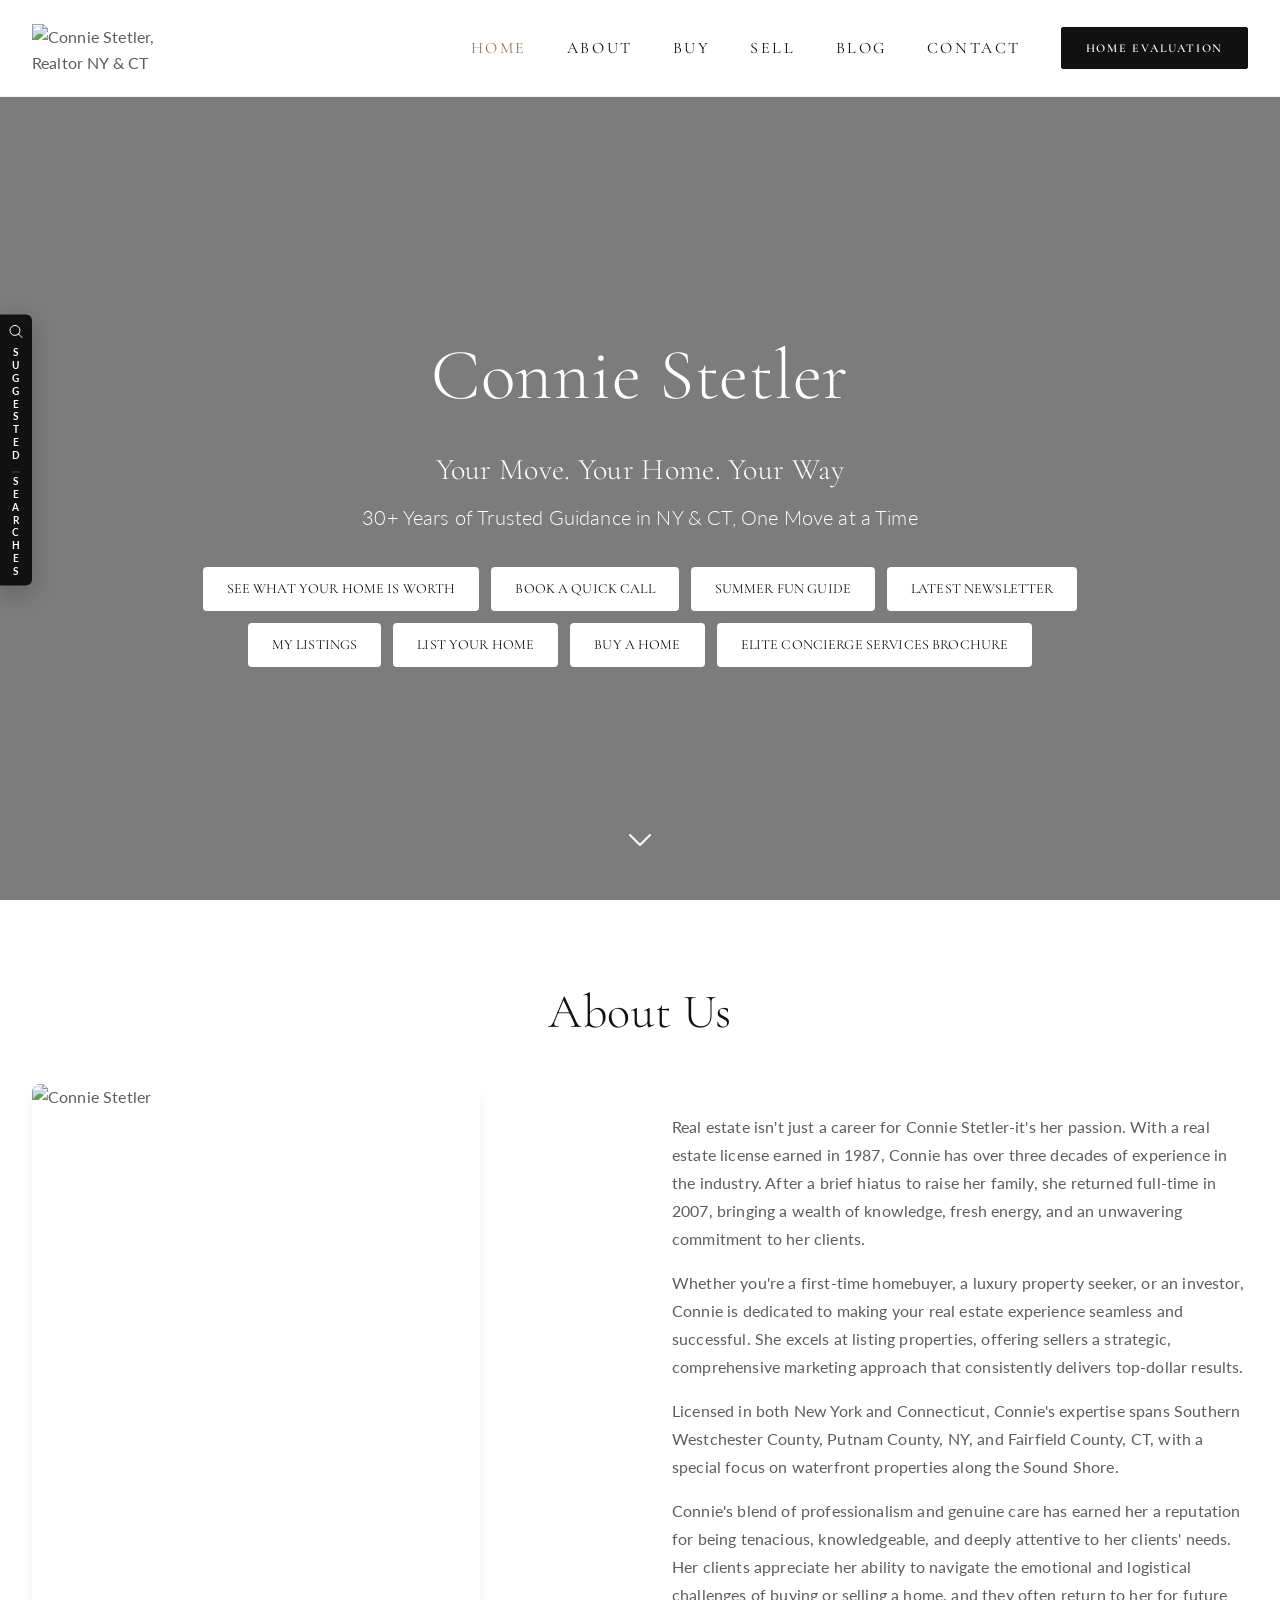
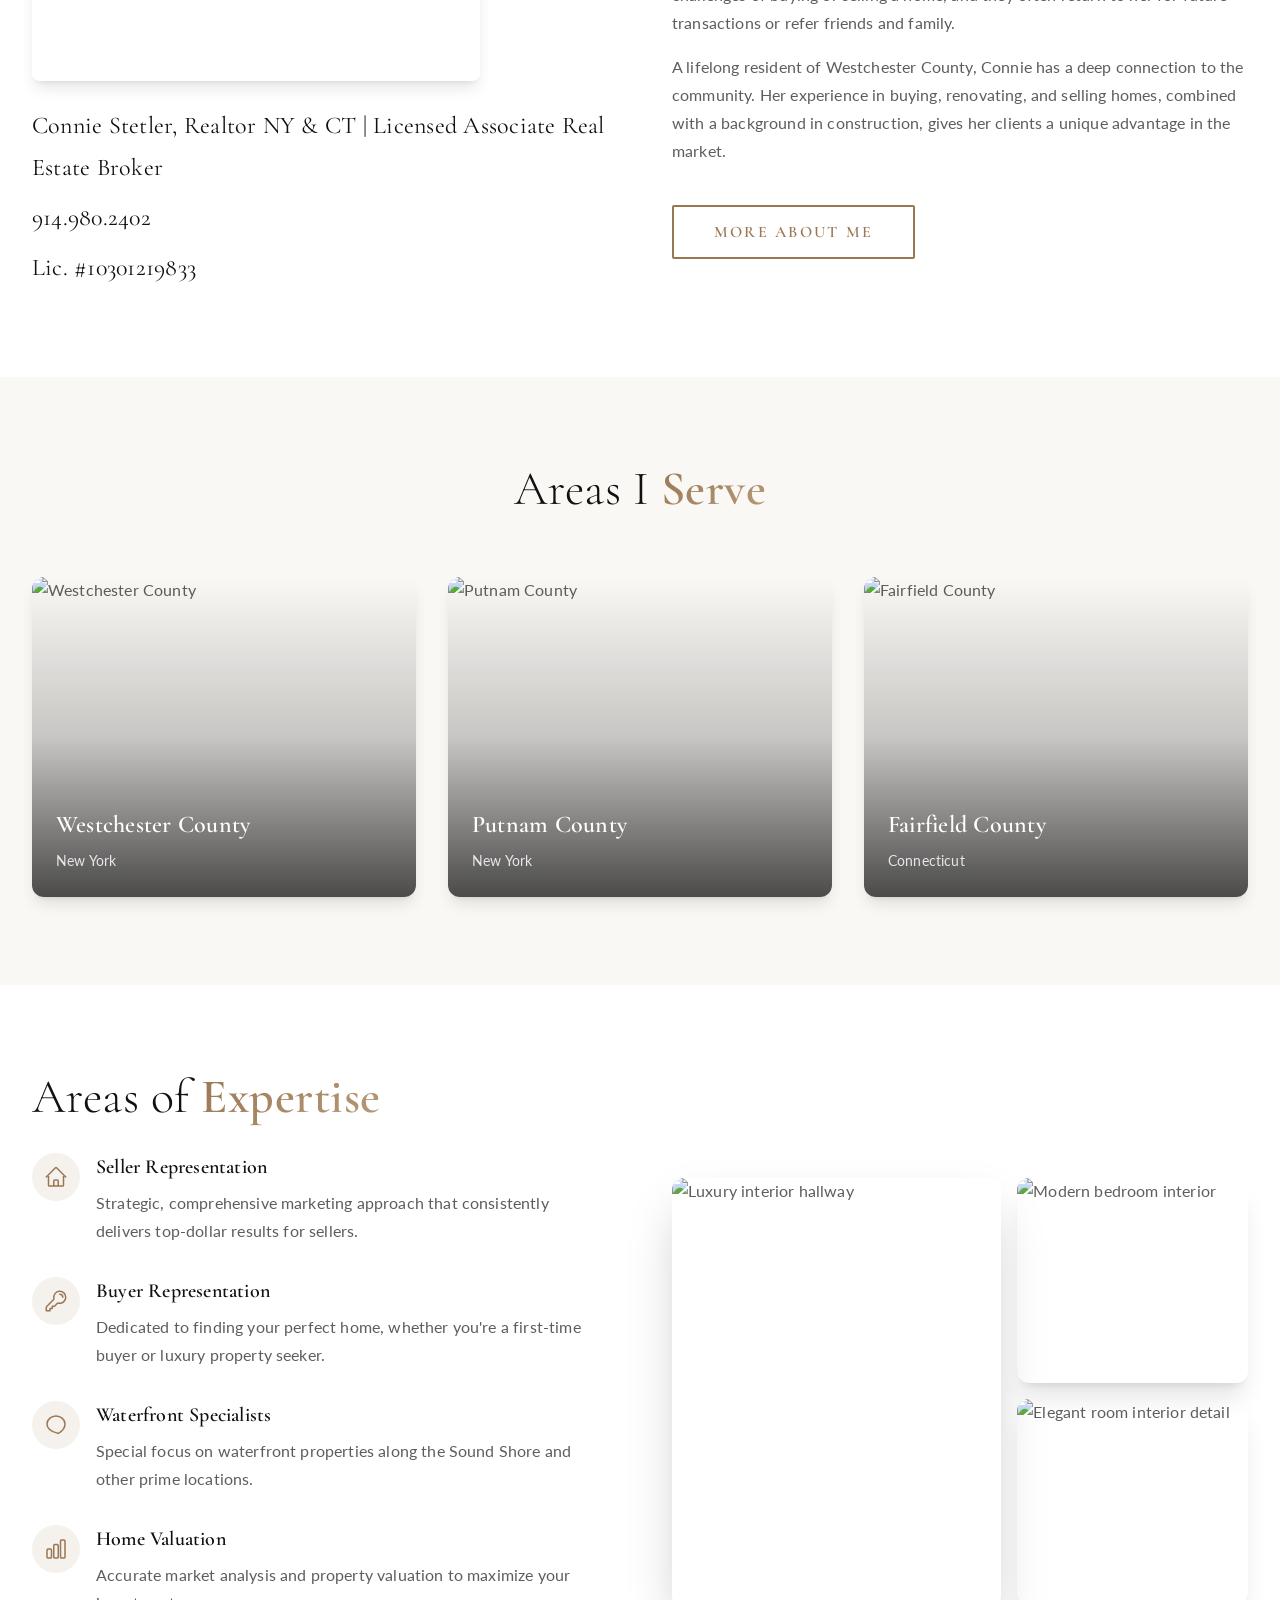
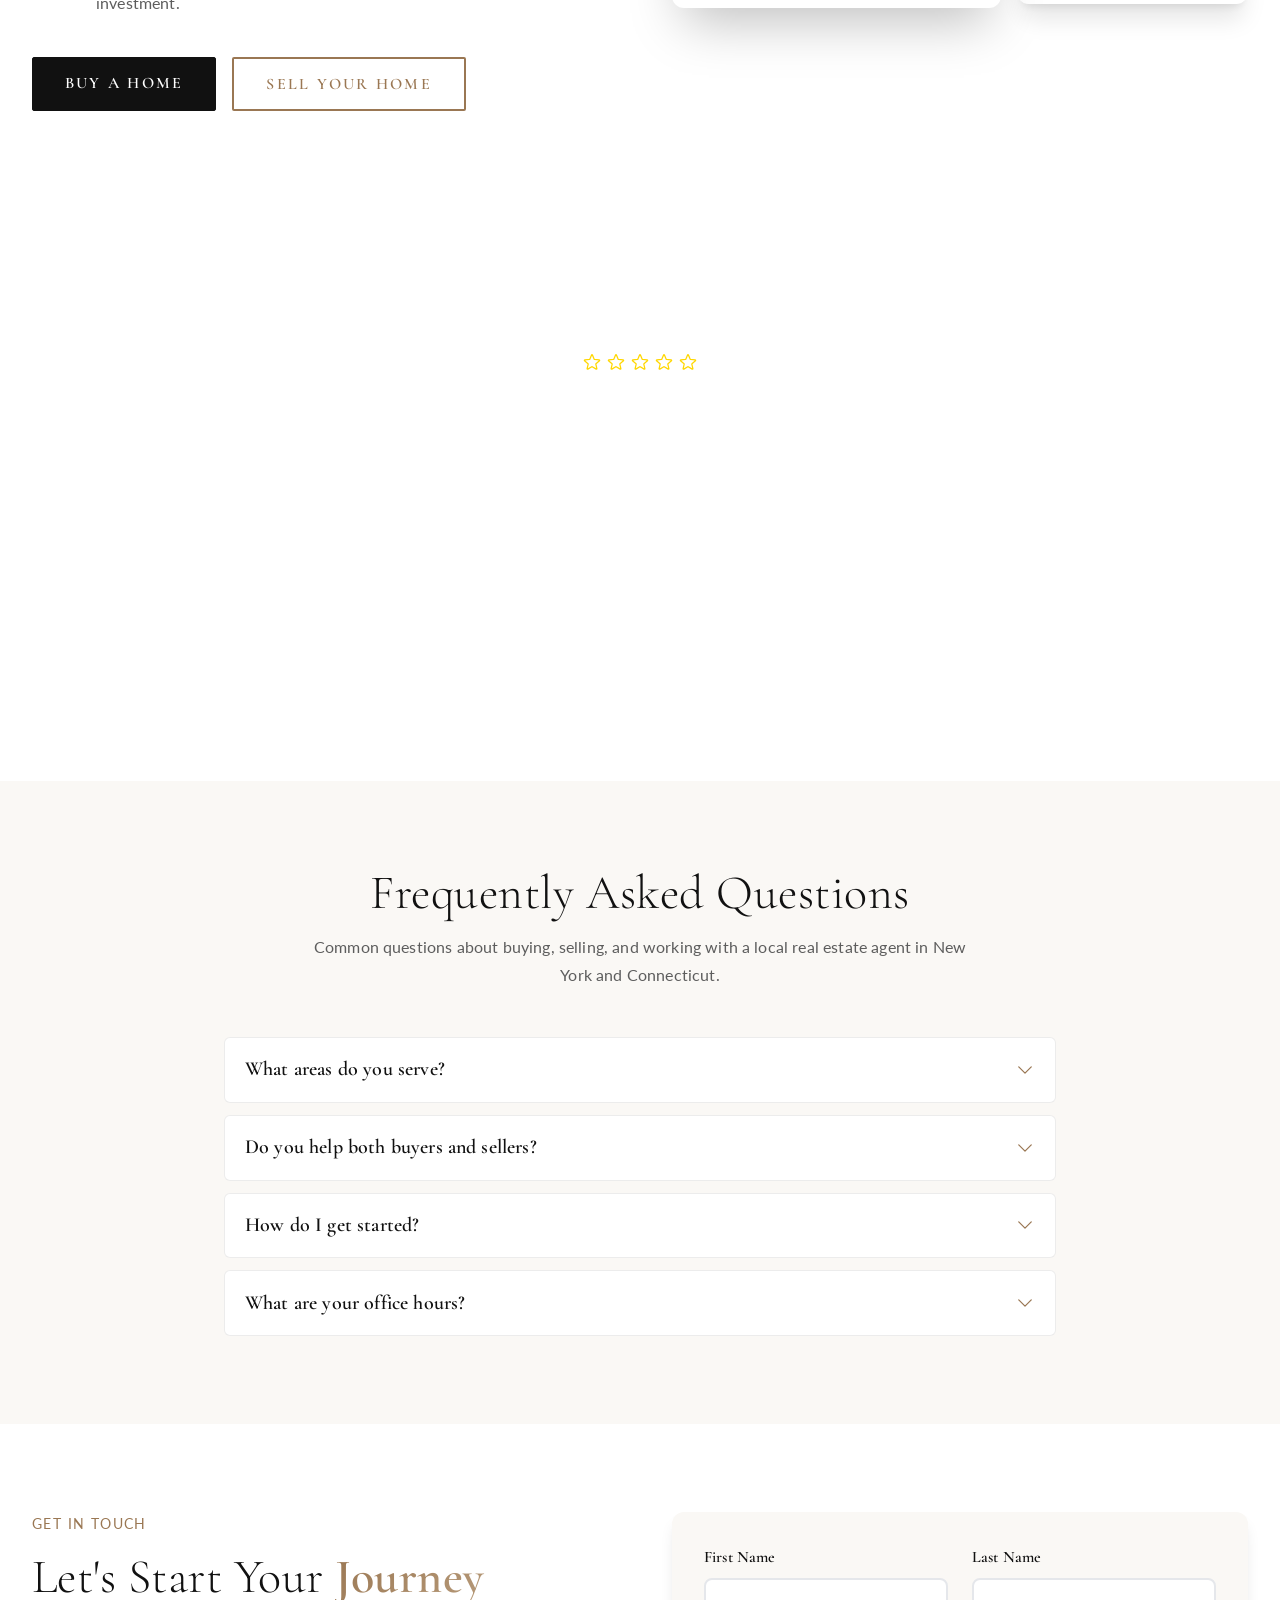
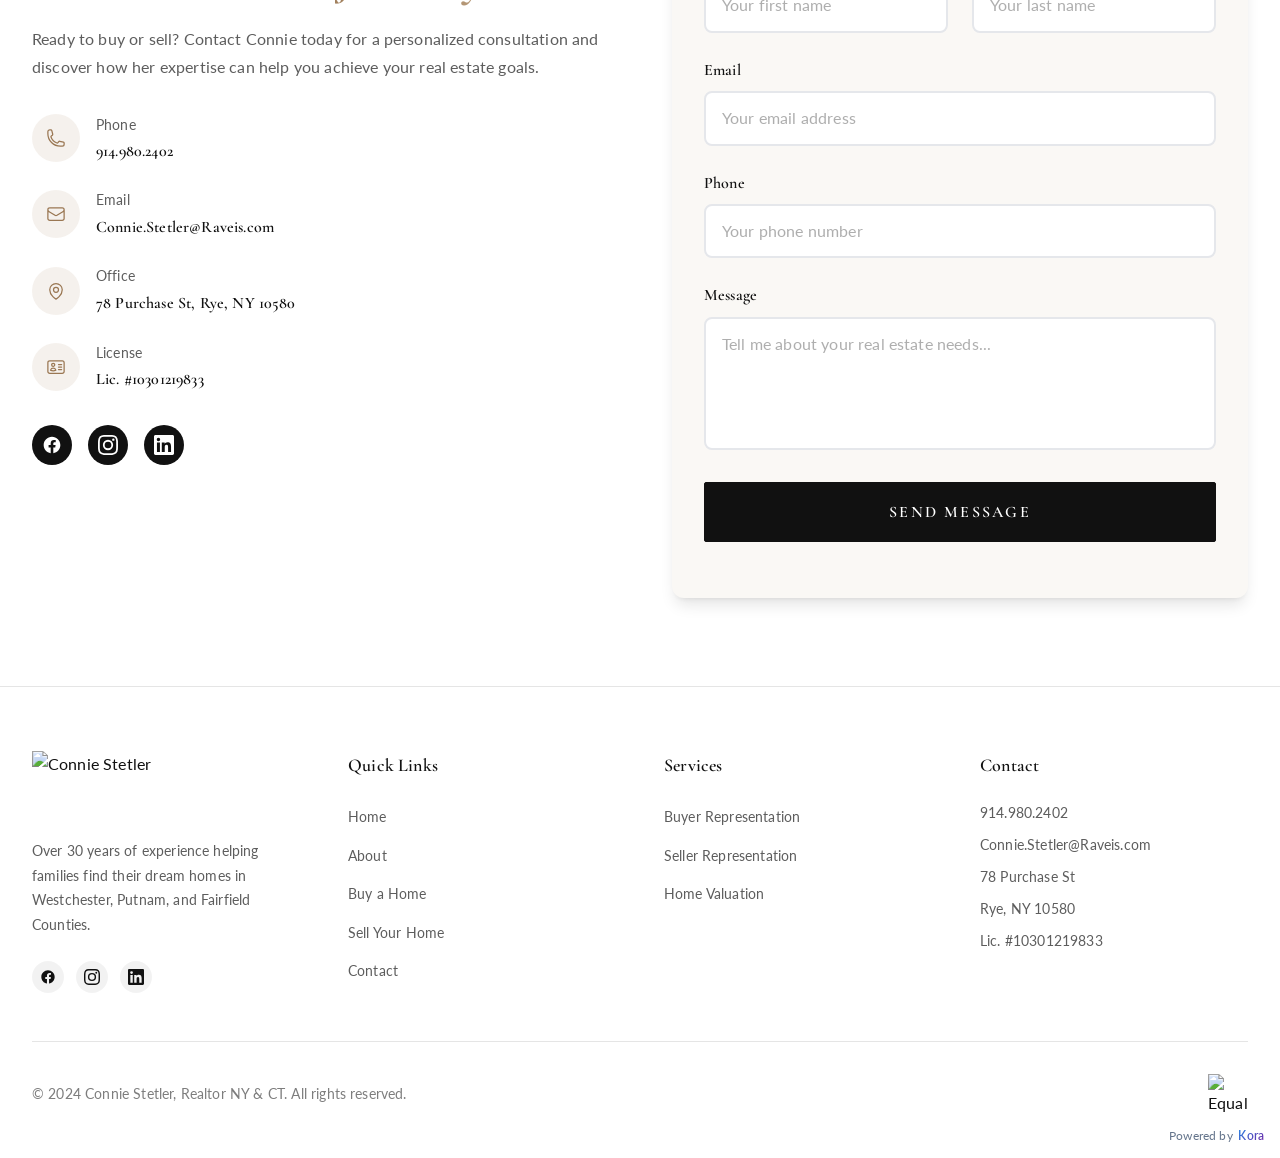
==== index.html @ 6a2e63d1 "Deploy staging from Kora" ====
<!DOCTYPE html>

<html lang="en">
<head>
  <link rel="icon" href="https://quseprdus1.blob.core.windows.net/kora-business-images/user-media/e24f2505-6638-440f-b23e-cd11e77d4948/de8c94d8-887e-4625-825f-ec262dbc28df/1775656767_w84dqn.jpeg">
<!-- KORA_TRACKING_GTM_HEAD_START -->
<!-- Google Tag Manager -->
<script>(function(w,d,s,l,i){w[l]=w[l]||[];w[l].push({'gtm.start':
new Date().getTime(),event:'gtm.js'});var f=d.getElementsByTagName(s)[0],
j=d.createElement(s),dl=l!='dataLayer'?'&l='+l:'';j.async=true;j.src=
'https://www.googletagmanager.com/gtm.js?id='+i+dl;f.parentNode.insertBefore(j,f);
})(window,document,'script','dataLayer','GTM-W7QPT9MT');</script>
<!-- End Google Tag Manager -->
<!-- KORA_TRACKING_GTM_HEAD_END -->
<link href="https://quseprdus1.blob.core.windows.net/kora-business-images/user-media/e24f2505-6638-440f-b23e-cd11e77d4948/de8c94d8-887e-4625-825f-ec262dbc28df/1775656767_w84dqn.jpeg" rel="icon"/>

<link href="https://quseprdus1.blob.core.windows.net/kora-business-images/user-media/e24f2505-6638-440f-b23e-cd11e77d4948/de8c94d8-887e-4625-825f-ec262dbc28df/1775656767_w84dqn.jpeg" rel="icon">
<link href="https://quseprdus1.blob.core.windows.net/kora-business-images/user-media/e24f2505-6638-440f-b23e-cd11e77d4948/de8c94d8-887e-4625-825f-ec262dbc28df/1775656767_w84dqn.jpeg" rel="icon"/>
<meta charset="utf-8"/>
<meta content="width=device-width, initial-scale=1.0" name="viewport"/>
<title>Connie Stetler, Realtor NY &amp; CT | Rye, Westchester &amp; Fairfield</title>
<meta content="Connie Stetler, Realtor NY &amp; CT — real estate consultant in Rye, New York. William Raveis office at 78 Purchase St, Rye, NY 10580. Serving Westchester, Putnam, and Fairfield Counties." name="description"/>
<meta content="Connie Stetler, Realtor NY &amp; CT | Rye, Westchester &amp; Fairfield" property="og:title"/>
<meta content="Connie Stetler, Realtor NY &amp; CT — real estate consultant in Rye, New York. William Raveis office at 78 Purchase St, Rye, NY 10580. Serving Westchester, Putnam, and Fairfield Counties." property="og:description"/>
<meta content="website" property="og:type"/>
<meta content="https://quseprdus1.blob.core.windows.net/kora-business-images/user-media/e24f2505-6638-440f-b23e-cd11e77d4948/de8c94d8-887e-4625-825f-ec262dbc28df/1775656767_w84dqn.jpeg" property="og:image"/>
<meta content="summary_large_image" name="twitter:card"/>
<meta content="Connie Stetler, Realtor NY &amp; CT | Rye, Westchester &amp; Fairfield" name="twitter:title"/>
<meta content="Connie Stetler, Realtor NY &amp; CT — real estate consultant in Rye, New York. William Raveis office at 78 Purchase St, Rye, NY 10580. Serving Westchester, Putnam, and Fairfield Counties." name="twitter:description"/>
<meta content="https://quseprdus1.blob.core.windows.net/kora-business-images/user-media/e24f2505-6638-440f-b23e-cd11e77d4948/de8c94d8-887e-4625-825f-ec262dbc28df/1775656767_w84dqn.jpeg" name="twitter:image"/>
<link href="https://quseprdus1.blob.core.windows.net/kora-business-images/user-media/e24f2505-6638-440f-b23e-cd11e77d4948/de8c94d8-887e-4625-825f-ec262dbc28df/1775656767_w84dqn.jpeg" rel="icon">
<link href="https://quseprdus1.blob.core.windows.net/kora-business-images/user-media/e24f2505-6638-440f-b23e-cd11e77d4948/de8c94d8-887e-4625-825f-ec262dbc28df/1775656767_w84dqn.jpeg" rel="shortcut icon"/>
<link href="https://quseprdus1.blob.core.windows.net/kora-business-images/user-media/e24f2505-6638-440f-b23e-cd11e77d4948/de8c94d8-887e-4625-825f-ec262dbc28df/1775656767_w84dqn.jpeg" rel="apple-touch-icon">
<link as="image" fetchpriority="high" href="https://quseprdus1.blob.core.windows.net/kora-business-images/user-media/e24f2505-6638-440f-b23e-cd11e77d4948/de8c94d8-887e-4625-825f-ec262dbc28df/1775656670_jr8yks.jpeg" rel="preload"/>
<script type="application/ld+json">{
  "@context": "https://schema.org",
  "@type": [
    "LocalBusiness",
    "RealEstateAgent"
  ],
  "name": "Connie Stetler, Realtor NY & CT",
  "description": "Connie Stetler, Realtor NY & CT is a licensed associate real estate broker with William Raveis at 78 Purchase St, Rye, NY 10580. Over three decades serving Westchester, Putnam, and Fairfield Counties with expertise in waterfront and luxury homes.",
  "address": {
    "@type": "PostalAddress",
    "streetAddress": "78 Purchase St",
    "addressLocality": "Rye",
    "addressRegion": "NY",
    "postalCode": "10580",
    "addressCountry": "US"
  },
  "telephone": "+19149802402",
  "email": "Connie.Stetler@Raveis.com",
  "openingHours": [
    "Mo-Fr 07:30-21:00",
    "Sa 07:30-19:00",
    "Su 09:00-18:00"
  ],
  "image": "https://quseprdus1.blob.core.windows.net/kora-business-images/user-media/e24f2505-6638-440f-b23e-cd11e77d4948/de8c94d8-887e-4625-825f-ec262dbc28df/1775656767_w84dqn.jpeg",
  "aggregateRating": {
    "@type": "AggregateRating",
    "ratingValue": "5",
    "reviewCount": "3"
  },
  "review": [
    {
      "@type": "Review",
      "reviewRating": {
        "@type": "Rating",
        "ratingValue": "5"
      },
      "author": {
        "@type": "Person",
        "name": "Arlene Gonzalez-Pagan"
      },
      "reviewBody": "Connie is truly one of a kind! We couldn’t have asked for a better realtor to guide us through the sale of our condo. Thanks to her expertise and strategic approach, we had an offer during our very first open house!"
    },
    {
      "@type": "Review",
      "reviewRating": {
        "@type": "Rating",
        "ratingValue": "5"
      },
      "author": {
        "@type": "Person",
        "name": "Shelly A"
      },
      "reviewBody": "Connie is truly exceptional. Over the years, she has expertly guided me through multiple real estate transactions, both buying and selling. Her extensive knowledge, unwavering professionalism, and remarkable patience set her apart."
    },
    {
      "@type": "Review",
      "reviewRating": {
        "@type": "Rating",
        "ratingValue": "5"
      },
      "author": {
        "@type": "Person",
        "name": "Yoo Jin So"
      },
      "reviewBody": "She recently helped us purchase our first home. She is quick to respond, proactive, and has a strong sense of responsibility. Connie made buying a home in a foreign country stress-free."
    }
  ]
}</script>
<link href="https://fonts.googleapis.com" rel="preconnect"/>
<link crossorigin="" href="https://fonts.gstatic.com" rel="preconnect"/>
<link as="style" href="https://fonts.googleapis.com/css2?family=Cormorant+Garamond:wght@400;500;600;700&amp;family=Lato:wght@300;400;700&amp;display=swap" onload="this.onload=null;this.rel='stylesheet'" rel="preload"/>
<noscript><link href="https://fonts.googleapis.com/css2?family=Cormorant+Garamond:wght@400;500;600;700&amp;family=Lato:wght@300;400;700&amp;display=swap" rel="stylesheet"/></noscript>
<link href="assets/styles.css" rel="stylesheet"/>
<link href="style.css" rel="stylesheet"/>
<link href="https://conniestetlerhomes.com" rel="canonical"/><meta content="https://conniestetlerhomes.com" property="og:url"/><!-- KORA_GOOGLE_FONTS_START -->
<link rel="preconnect" href="https://fonts.googleapis.com">
<link rel="preconnect" href="https://fonts.gstatic.com" crossorigin>
<link rel="stylesheet" href="https://fonts.googleapis.com/css2?family=Cormorant+Garamond:wght@400;600;700&family=Lato:wght@400;600;700&display=swap">
<!-- KORA_GOOGLE_FONTS_END -->
</link></link></link></head>
<body class="bg-white text-[#111111]" data-page="home">
<script>
        window.KORA_SITE_CONFIG = {
            apiBaseUrl: "https://kora-agent.grubtok.com",
            businessId: "e24f2505-6638-440f-b23e-cd11e77d4948",
            recaptchaSiteKey: "6LcsdJYsAAAAAAur-h7cYlZuGJTmijNHmOi5kFH7"
        };
    </script>
<header id="site-header"></header>
<main>
<!-- Hero Section -->
<section class="hero-bg min-h-screen flex items-center relative overflow-hidden pt-16 lg:pt-24">
<img alt="Luxury waterfront home in Westchester County" class="hero-bg-img absolute inset-0 w-full h-full object-cover" decoding="async" fetchpriority="high" height="1080" loading="eager" src="https://quseprdus1.blob.core.windows.net/kora-business-images/user-media/e24f2505-6638-440f-b23e-cd11e77d4948/de8c94d8-887e-4625-825f-ec262dbc28df/1775656670_jr8yks.jpeg" width="1920"/>
<div class="absolute inset-0 bg-[#111111]/55 z-1"></div>
<div class="max-w-6xl mx-auto px-4 sm:px-6 lg:px-8 relative z-2 w-full">
<div class="flex items-center justify-center min-h-[82vh]">
<div class="text-white space-y-8 text-center max-w-4xl">
<div class="fade-in">
<h1 class="text-5xl md:text-6xl lg:text-7xl font-josefin font-light leading-tight">
                            Connie Stetler
                            <span class="sr-only">Realtor · Rye, NY · Westchester &amp; Fairfield Counties</span>
</h1>
</div>
<p class="text-lg md:text-xl text-gray-200 font-poppins font-light max-w-3xl mx-auto fade-in">
<span class="block text-2xl md:text-3xl font-josefin text-white mb-3">Your Move. Your Home. Your Way</span>
                        30+ Years of Trusted Guidance in NY &amp; CT, One Move at a Time
                    </p>
<div class="fade-in">
<div class="flex flex-wrap gap-3 justify-center">
<a class="bg-white text-[#111111] px-6 py-3 rounded font-josefin tracking-wide uppercase text-sm hover:bg-gray-100 transition-all" href="https://www.raveis.com/contact/homevaluationwizard?SITE=agt&amp;AGT=9216&amp;" rel="noopener noreferrer" target="_blank">
                                See What Your Home Is Worth
                            </a>
<a class="bg-white text-[#111111] px-6 py-3 rounded font-josefin tracking-wide uppercase text-sm hover:bg-gray-100 transition-all" href="https://calendly.com/connie-stetler/10-minute-discovery-call" rel="noopener noreferrer" target="_blank">
                                Book a Quick Call
                            </a>
<a class="bg-white text-[#111111] px-6 py-3 rounded font-josefin tracking-wide uppercase text-sm hover:bg-gray-100 transition-all" href="https://canva.link/lprhbqtaw8kpbqk" rel="noopener noreferrer" target="_blank">
                                Summer Fun Guide
                            </a>
<a class="bg-white text-[#111111] px-6 py-3 rounded font-josefin tracking-wide uppercase text-sm hover:bg-gray-100 transition-all" href="https://www.raveis.com/home/video/?wm_video_id=g1ndf3ee4921m684&amp;autoplay=1&amp;wm_seek=0" target="_blank">
                                Latest Newsletter
                            </a>
<a class="bg-white text-[#111111] px-6 py-3 rounded font-josefin tracking-wide uppercase text-sm hover:bg-gray-100 transition-all" href="https://www.raveis.com/Agent/ConnieStetler?utm_source=just-listed-sold&amp;utm_medium=email&amp;utm_campaign=just-listed" rel="noopener noreferrer" target="_blank">
                                My Listings
                            </a>
<a class="bg-white text-[#111111] px-6 py-3 rounded font-josefin tracking-wide uppercase text-sm hover:bg-gray-100 transition-all" href="list-your-home.html">
                                List Your Home
                            </a>
<a class="bg-white text-[#111111] px-6 py-3 rounded font-josefin tracking-wide uppercase text-sm hover:bg-gray-100 transition-all" href="https://www.flipsnack.com/raveismarketing/our-commitment-to-your-homebuying-journey/full-view.html" rel="noopener noreferrer" target="_blank">
                                BUY A HOME
                            </a>
<a class="bg-white text-[#111111] px-6 py-3 rounded font-josefin tracking-wide uppercase text-sm hover:bg-gray-100 transition-all" href="https://www.flipsnack.com/raveismarketing/ecs-brochure" rel="noopener noreferrer" target="_blank">
                                Elite Concierge Services Brochure
                            </a>
</div>
</div>
</div>
</div>
</div>
<div class="absolute bottom-10 left-1/2 transform -translate-x-1/2 animate-bounce z-2">
<svg aria-hidden="true" class="icon icon-xl text-white" fill="none" stroke="currentColor" stroke-width="1.5" viewbox="0 0 24 24" xmlns="http://www.w3.org/2000/svg"><path d="m19.5 8.25-7.5 7.5-7.5-7.5" stroke-linecap="round" stroke-linejoin="round"></path></svg>
</div>
</section>
<!-- About Preview Section -->
<section class="py-24 bg-white" id="about">
<div class="max-w-7xl mx-auto px-4 sm:px-6 lg:px-8">
<div class="text-center mb-12 scale-in">
<h2 class="text-4xl md:text-5xl font-josefin font-light text-[#111111]">About Us</h2>
</div>
<div class="grid lg:grid-cols-2 gap-16 items-center">
<div class="slide-left">
<img alt="Connie Stetler" class="rounded-lg shadow-lg w-full max-w-md object-cover aspect-3/4" decoding="async" height="533" loading="lazy" src="https://quseprdus1.blob.core.windows.net/kora-business-images/user-media/e24f2505-6638-440f-b23e-cd11e77d4948/de8c94d8-887e-4625-825f-ec262dbc28df/1775656643_3t81is.jpeg" width="400"/>
<div class="mt-6 text-[#111111]">
<p class="font-josefin text-2xl">Connie Stetler, Realtor NY &amp; CT | Licensed Associate Real Estate Broker</p>
<p class="font-josefin text-2xl mt-2">914.980.2402</p>
<p class="font-josefin text-2xl mt-2">Lic. #10301219833</p>
</div>
</div>
<div class="slide-right">
<div class="space-y-4 text-[#5D5D5D] font-poppins leading-relaxed">
<p>
                            Real estate isn't just a career for Connie Stetler-it's her passion. With a real estate license earned in 1987, Connie has over three decades of experience in the industry. After a brief hiatus to raise her family, she returned full-time in 2007, bringing a wealth of knowledge, fresh energy, and an unwavering commitment to her clients.
                        </p>
<p>
                            Whether you're a first-time homebuyer, a luxury property seeker, or an investor, Connie is dedicated to making your real estate experience seamless and successful. She excels at listing properties, offering sellers a strategic, comprehensive marketing approach that consistently delivers top-dollar results.
                        </p>
<p>
                            Licensed in both New York and Connecticut, Connie's expertise spans Southern Westchester County, Putnam County, NY, and Fairfield County, CT, with a special focus on waterfront properties along the Sound Shore.
                        </p>
<p>
                            Connie's blend of professionalism and genuine care has earned her a reputation for being tenacious, knowledgeable, and deeply attentive to her clients' needs. Her clients appreciate her ability to navigate the emotional and logistical challenges of buying or selling a home, and they often return to her for future transactions or refer friends and family.
                        </p>
<p>
                            A lifelong resident of Westchester County, Connie has a deep connection to the community. Her experience in buying, renovating, and selling homes, combined with a background in construction, gives her clients a unique advantage in the market.
                        </p>
</div>
<div class="mt-10">
<a class="inline-block btn-outline text-primary px-10 py-3 rounded font-josefin tracking-wider uppercase" href="about.html">
                            More About Me
                        </a>
</div>
</div>
</div>
</div>
</section>
<!-- Service Areas Section -->
<section class="py-24 bg-[#FAF8F5]">
<div class="max-w-7xl mx-auto px-4 sm:px-6 lg:px-8">
<div class="text-center mb-16 scale-in">
<h2 class="text-4xl md:text-5xl font-josefin font-light text-[#111111]">
                    Areas I <span class="font-semibold text-gradient">Serve</span>
</h2>
</div>
<div class="grid md:grid-cols-3 gap-8">
<!-- Westchester County -->
<div class="county-card rounded-xl overflow-hidden shadow-lg card-hover group scale-in">
<img alt="Westchester County" class="w-full h-80 object-cover" decoding="async" height="320" loading="lazy" src="https://quseprdus1.blob.core.windows.net/kora-business-images/user-media/e24f2505-6638-440f-b23e-cd11e77d4948/de8c94d8-887e-4625-825f-ec262dbc28df/1775656733_zuvuwa.jpeg" width="800"/>
<div class="absolute bottom-0 left-0 right-0 p-6 z-10">
<h3 class="text-2xl font-josefin font-semibold text-white mb-2">Westchester County</h3>
<p class="text-gray-200 text-sm font-poppins">New York</p>
<div class="h-0 overflow-hidden group-hover:h-auto transition-all duration-300">
<p class="text-gray-200 text-sm mt-3">Southern Westchester County with special focus on waterfront properties along the Sound Shore.</p>
</div>
</div>
</div>
<!-- Putnam County -->
<div class="county-card rounded-xl overflow-hidden shadow-lg card-hover group scale-in">
<img alt="Putnam County" class="w-full h-80 object-cover" decoding="async" height="320" loading="lazy" src="https://quseprdus1.blob.core.windows.net/kora-business-images/user-media/e24f2505-6638-440f-b23e-cd11e77d4948/de8c94d8-887e-4625-825f-ec262dbc28df/1775656724_cih3n1.jpeg" width="800"/>
<div class="absolute bottom-0 left-0 right-0 p-6 z-10">
<h3 class="text-2xl font-josefin font-semibold text-white mb-2">Putnam County</h3>
<p class="text-gray-200 text-sm font-poppins">New York</p>
<div class="h-0 overflow-hidden group-hover:h-auto transition-all duration-300">
<p class="text-gray-200 text-sm mt-3">Beautiful Hudson Valley region with scenic landscapes and charming communities.</p>
</div>
</div>
</div>
<!-- Fairfield County -->
<div class="county-card rounded-xl overflow-hidden shadow-lg card-hover group scale-in">
<img alt="Fairfield County" class="w-full h-80 object-cover" decoding="async" height="320" loading="lazy" src="https://quseprdus1.blob.core.windows.net/kora-business-images/user-media/e24f2505-6638-440f-b23e-cd11e77d4948/de8c94d8-887e-4625-825f-ec262dbc28df/1775656661_8c9ebm.jpeg" width="800"/>
<div class="absolute bottom-0 left-0 right-0 p-6 z-10">
<h3 class="text-2xl font-josefin font-semibold text-white mb-2">Fairfield County</h3>
<p class="text-gray-200 text-sm font-poppins">Connecticut</p>
<div class="h-0 overflow-hidden group-hover:h-auto transition-all duration-300">
<p class="text-gray-200 text-sm mt-3">Affluent coastal communities and prestigious neighborhoods in Connecticut.</p>
</div>
</div>
</div>
</div>
</div>
</section>
<!-- Services Section -->
<section class="py-24 bg-white">
<div class="max-w-7xl mx-auto px-4 sm:px-6 lg:px-8">
<div class="grid lg:grid-cols-2 gap-16 items-center">
<div class="slide-left">
<h2 class="text-4xl md:text-5xl font-josefin font-light text-[#111111] mb-8">
                        Areas of <span class="font-semibold text-gradient">Expertise</span>
</h2>
<div class="space-y-8">
<div class="flex items-start space-x-4">
<div class="shrink-0 w-12 h-12 bg-primary/10 rounded-full flex items-center justify-center">
<svg aria-hidden="true" class="icon icon-lg text-primary" fill="none" stroke="currentColor" stroke-width="1.5" viewbox="0 0 24 24" xmlns="http://www.w3.org/2000/svg"><path d="m2.25 12 8.954-8.955c.44-.439 1.152-.439 1.591 0L21.75 12M4.5 9.75v10.125c0 .621.504 1.125 1.125 1.125H9.75v-4.875c0-.621.504-1.125 1.125-1.125h2.25c.621 0 1.125.504 1.125 1.125V21h4.125c.621 0 1.125-.504 1.125-1.125V9.75M8.25 21h8.25" stroke-linecap="round" stroke-linejoin="round"></path></svg>
</div>
<div>
<h3 class="text-xl font-josefin font-semibold text-[#111111] mb-2">Seller Representation</h3>
<p class="text-[#5D5D5D] font-poppins">Strategic, comprehensive marketing approach that consistently delivers top-dollar results for sellers.</p>
</div>
</div>
<div class="flex items-start space-x-4">
<div class="shrink-0 w-12 h-12 bg-primary/10 rounded-full flex items-center justify-center">
<svg aria-hidden="true" class="icon icon-lg text-primary" fill="none" stroke="currentColor" stroke-width="1.5" viewbox="0 0 24 24" xmlns="http://www.w3.org/2000/svg"><path d="M15.75 5.25a3 3 0 013 3m3 0a6 6 0 01-7.029 5.912c-.563-.097-1.159.026-1.563.43L10.5 17.25H8.25v2.25H6v2.25H2.25v-2.818c0-.597.237-1.17.659-1.591l6.499-6.499c.404-.404.527-1 .43-1.563A6 6 0 1121.75 8.25z" stroke-linecap="round" stroke-linejoin="round"></path></svg>
</div>
<div>
<h3 class="text-xl font-josefin font-semibold text-[#111111] mb-2">Buyer Representation</h3>
<p class="text-[#5D5D5D] font-poppins">Dedicated to finding your perfect home, whether you're a first-time buyer or luxury property seeker.</p>
</div>
</div>
<div class="flex items-start space-x-4">
<div class="shrink-0 w-12 h-12 bg-primary/10 rounded-full flex items-center justify-center">
<svg aria-hidden="true" class="icon icon-lg text-primary" fill="none" stroke="currentColor" stroke-width="1.5" viewbox="0 0 24 24" xmlns="http://www.w3.org/2000/svg"><path d="M12 3c4.97 0 9 3.582 9 8 0 4.499-3.014 7.25-6.326 9.126a1.125 1.125 0 01-1.348 0C6.014 18.25 3 15.499 3 11c0-4.418 4.03-8 9-8z" stroke-linecap="round" stroke-linejoin="round"></path></svg>
</div>
<div>
<h3 class="text-xl font-josefin font-semibold text-[#111111] mb-2">Waterfront Specialists</h3>
<p class="text-[#5D5D5D] font-poppins">Special focus on waterfront properties along the Sound Shore and other prime locations.</p>
</div>
</div>
<div class="flex items-start space-x-4">
<div class="shrink-0 w-12 h-12 bg-primary/10 rounded-full flex items-center justify-center">
<svg aria-hidden="true" class="icon icon-lg text-primary" fill="none" stroke="currentColor" stroke-width="1.5" viewbox="0 0 24 24" xmlns="http://www.w3.org/2000/svg"><path d="M3 13.125C3 12.504 3.504 12 4.125 12h2.25c.621 0 1.125.504 1.125 1.125v6.75C7.5 20.496 6.996 21 6.375 21h-2.25A1.125 1.125 0 013 19.875v-6.75zM9.75 8.625c0-.621.504-1.125 1.125-1.125h2.25c.621 0 1.125.504 1.125 1.125v11.25c0 .621-.504 1.125-1.125 1.125h-2.25a1.125 1.125 0 01-1.125-1.125V8.625zM16.5 4.125c0-.621.504-1.125 1.125-1.125h2.25C20.496 3 21 3.504 21 4.125v15.75c0 .621-.504 1.125-1.125 1.125h-2.25a1.125 1.125 0 01-1.125-1.125V4.125z" stroke-linecap="round" stroke-linejoin="round"></path></svg>
</div>
<div>
<h3 class="text-xl font-josefin font-semibold text-[#111111] mb-2">Home Valuation</h3>
<p class="text-[#5D5D5D] font-poppins">Accurate market analysis and property valuation to maximize your investment.</p>
</div>
</div>
</div>
<div class="mt-10 flex flex-wrap gap-4">
<a class="btn-primary text-white px-8 py-3 rounded font-josefin tracking-wider uppercase" href="buy.html">Buy a Home</a>
<a class="btn-outline text-primary px-8 py-3 rounded font-josefin tracking-wider uppercase" href="sell.html">Sell Your Home</a>
</div>
</div>
<div class="slide-right">
<div class="grid grid-cols-12 gap-4">
<div class="col-span-12 md:col-span-7">
<img alt="Luxury interior hallway" class="rounded-xl shadow-2xl w-full h-80 md:h-[430px] object-cover image-hover" decoding="async" height="430" loading="lazy" src="https://quseprdus1.blob.core.windows.net/kora-business-images/user-media/e24f2505-6638-440f-b23e-cd11e77d4948/de8c94d8-887e-4625-825f-ec262dbc28df/1775656679_stgtkc.jpeg" width="700"/>
</div>
<div class="col-span-12 md:col-span-5 flex flex-col gap-4">
<img alt="Modern bedroom interior" class="rounded-xl shadow-xl w-full h-40 md:h-[205px] object-cover image-hover" decoding="async" height="205" loading="lazy" src="https://quseprdus1.blob.core.windows.net/kora-business-images/user-media/e24f2505-6638-440f-b23e-cd11e77d4948/de8c94d8-887e-4625-825f-ec262dbc28df/1775656691_jajjpr.jpeg" width="400"/>
<img alt="Elegant room interior detail" class="rounded-xl shadow-xl w-full h-40 md:h-[205px] object-cover image-hover" decoding="async" height="205" loading="lazy" src="https://quseprdus1.blob.core.windows.net/kora-business-images/user-media/e24f2505-6638-440f-b23e-cd11e77d4948/de8c94d8-887e-4625-825f-ec262dbc28df/1775656699_fc0dvt.jpeg" width="400"/>
</div>
</div>
</div>
</div>
</div>
</section>
<!-- Testimonials Section -->
<section class="testimonial-bg py-16 md:py-20 relative" id="reviews">
<div class="max-w-7xl mx-auto px-4 sm:px-6 lg:px-8 relative z-10">
<div class="relative scale-in">
<button aria-label="Previous testimonial" class="hidden md:flex absolute left-2 lg:left-6 top-1/2 -translate-y-1/2 text-white/90 hover:text-white w-10 h-10 items-center justify-center z-20" id="testimonial-prev" type="button">
<svg aria-hidden="true" class="icon icon-lg" fill="none" stroke="currentColor" stroke-width="1.5" viewbox="0 0 24 24" xmlns="http://www.w3.org/2000/svg"><path d="M15.75 19.5 8.25 12l7.5-7.5" stroke-linecap="round" stroke-linejoin="round"></path></svg>
</button>
<button aria-label="Next testimonial" class="hidden md:flex absolute right-2 lg:right-6 top-1/2 -translate-y-1/2 text-white/90 hover:text-white w-10 h-10 items-center justify-center z-20" id="testimonial-next" type="button">
<svg aria-hidden="true" class="icon icon-lg" fill="none" stroke="currentColor" stroke-width="1.5" viewbox="0 0 24 24" xmlns="http://www.w3.org/2000/svg"><path d="m8.25 4.5 7.5 7.5-7.5 7.5" stroke-linecap="round" stroke-linejoin="round"></path></svg>
</button>
<div class="text-center text-white max-w-7xl mx-auto min-h-[250px] md:min-h-[280px]">
<h2 class="text-4xl md:text-6xl font-josefin font-light mb-3">Client Reviews</h2>
<div class="flex justify-center items-center space-x-1 mb-4">
<svg aria-hidden="true" class="icon icon-md star-rating" fill="none" stroke="currentColor" stroke-width="1.5" viewbox="0 0 24 24" xmlns="http://www.w3.org/2000/svg"><path d="M11.48 3.499a.562.562 0 011.04 0l2.125 5.111a.563.563 0 00.475.345l5.518.442c.499.04.701.663.321.988l-4.204 3.602a.563.563 0 00-.182.557l1.285 5.385a.562.562 0 01-.84.61l-4.725-2.885a.563.563 0 00-.586 0L6.982 20.54a.562.562 0 01-.84-.61l1.285-5.386a.562.562 0 00-.182-.557l-4.204-3.602a.563.563 0 01.321-.988l5.518-.442a.563.563 0 00.475-.345L11.48 3.5z" stroke-linecap="round" stroke-linejoin="round"></path></svg>
<svg aria-hidden="true" class="icon icon-md star-rating" fill="none" stroke="currentColor" stroke-width="1.5" viewbox="0 0 24 24" xmlns="http://www.w3.org/2000/svg"><path d="M11.48 3.499a.562.562 0 011.04 0l2.125 5.111a.563.563 0 00.475.345l5.518.442c.499.04.701.663.321.988l-4.204 3.602a.563.563 0 00-.182.557l1.285 5.385a.562.562 0 01-.84.61l-4.725-2.885a.563.563 0 00-.586 0L6.982 20.54a.562.562 0 01-.84-.61l1.285-5.386a.562.562 0 00-.182-.557l-4.204-3.602a.563.563 0 01.321-.988l5.518-.442a.563.563 0 00.475-.345L11.48 3.5z" stroke-linecap="round" stroke-linejoin="round"></path></svg>
<svg aria-hidden="true" class="icon icon-md star-rating" fill="none" stroke="currentColor" stroke-width="1.5" viewbox="0 0 24 24" xmlns="http://www.w3.org/2000/svg"><path d="M11.48 3.499a.562.562 0 011.04 0l2.125 5.111a.563.563 0 00.475.345l5.518.442c.499.04.701.663.321.988l-4.204 3.602a.563.563 0 00-.182.557l1.285 5.385a.562.562 0 01-.84.61l-4.725-2.885a.563.563 0 00-.586 0L6.982 20.54a.562.562 0 01-.84-.61l1.285-5.386a.562.562 0 00-.182-.557l-4.204-3.602a.563.563 0 01.321-.988l5.518-.442a.563.563 0 00.475-.345L11.48 3.5z" stroke-linecap="round" stroke-linejoin="round"></path></svg>
<svg aria-hidden="true" class="icon icon-md star-rating" fill="none" stroke="currentColor" stroke-width="1.5" viewbox="0 0 24 24" xmlns="http://www.w3.org/2000/svg"><path d="M11.48 3.499a.562.562 0 011.04 0l2.125 5.111a.563.563 0 00.475.345l5.518.442c.499.04.701.663.321.988l-4.204 3.602a.563.563 0 00-.182.557l1.285 5.385a.562.562 0 01-.84.61l-4.725-2.885a.563.563 0 00-.586 0L6.982 20.54a.562.562 0 01-.84-.61l1.285-5.386a.562.562 0 00-.182-.557l-4.204-3.602a.563.563 0 01.321-.988l5.518-.442a.563.563 0 00.475-.345L11.48 3.5z" stroke-linecap="round" stroke-linejoin="round"></path></svg>
<svg aria-hidden="true" class="icon icon-md star-rating" fill="none" stroke="currentColor" stroke-width="1.5" viewbox="0 0 24 24" xmlns="http://www.w3.org/2000/svg"><path d="M11.48 3.499a.562.562 0 011.04 0l2.125 5.111a.563.563 0 00.475.345l5.518.442c.499.04.701.663.321.988l-4.204 3.602a.563.563 0 00-.182.557l1.285 5.385a.562.562 0 01-.84.61l-4.725-2.885a.563.563 0 00-.586 0L6.982 20.54a.562.562 0 01-.84-.61l1.285-5.386a.562.562 0 00-.182-.557l-4.204-3.602a.563.563 0 01.321-.988l5.518-.442a.563.563 0 00.475-.345L11.48 3.5z" stroke-linecap="round" stroke-linejoin="round"></path></svg>
</div>
<article class="testimonial-slide active" data-index="0">
<p class="text-base md:text-2xl text-white/95 font-poppins leading-[1.45] max-w-[95%] md:max-w-5xl mx-auto">
                            She recently helped us purchase our first home. She is quick to respond, proactive, and has a strong sense of responsibility. I think good communicator is the most important when working with agent and she is the one who we were looking for. I was worried about being able to buy a house in a foreign country, but those worries were out to rest by help of Connie, and now I have a new home.
                        </p>
<p class="mt-5 text-xl md:text-3xl font-josefin">Yoo Jin So</p>
</article>
<article class="testimonial-slide" data-index="1">
<p class="text-base md:text-2xl text-white/95 font-poppins leading-[1.45] max-w-[95%] md:max-w-5xl mx-auto">
                            Connie is truly exceptional. Over the years, she has expertly guided me through multiple real estate transactions, both buying and selling. Her extensive knowledge, unwavering professionalism, and remarkable patience set her apart. Connie is always ready with clear answers to any question, making the process smooth and stress-free. Whether you're looking to buy your next home or sell your current property, Connie is undoubtedly the go-to expert for all your real estate needs. I highly recommend her!
                        </p>
<p class="mt-5 text-xl md:text-3xl font-josefin">Shelly A.</p>
</article>
<article class="testimonial-slide" data-index="2">
<p class="text-base md:text-2xl text-white/95 font-poppins leading-[1.45] max-w-[95%] md:max-w-5xl mx-auto">
                            Connie is the best realtor you will ever work with hands down! She is thorough, takes the time to explain anything you need (we were 1st time sellers, so we had questions) and she will respond via text or email so fast it's simply amazing! Choose her every time is the moral of this story-she will GET IT DONE!
                        </p>
<p class="mt-5 text-xl md:text-3xl font-josefin">Stephanie O'Neill</p>
</article>
<article class="testimonial-slide" data-index="3">
<p class="text-base md:text-2xl text-white/95 font-poppins leading-[1.45] max-w-[95%] md:max-w-5xl mx-auto">
                            We recently sold our family home, for legal reasons Connie Stetler took on our sale and was unbelievably supportive and responsible as the local person who moved mountains to get the job done! She knew who to call to fix any problem, how to push through the paperwork, and how to make things happen. She was always available to answer questions, talk, reassure, and bolster during the process. As out-of-state sellers we could not have asked for more from our realtor! Always there for us, I'm sure Connie's professionalism extends to all her clients. Couldn't ask for more!
                        </p>
<p class="mt-5 text-xl md:text-3xl font-josefin">Kathy Bender</p>
</article>
<div class="mt-6 flex items-center justify-center space-x-2">
<button aria-label="Go to testimonial 1" class="testimonial-dot active" data-dot="0" type="button"></button>
<button aria-label="Go to testimonial 2" class="testimonial-dot" data-dot="1" type="button"></button>
<button aria-label="Go to testimonial 3" class="testimonial-dot" data-dot="2" type="button"></button>
<button aria-label="Go to testimonial 4" class="testimonial-dot" data-dot="3" type="button"></button>
</div>
</div>
</div>
</div>
</section>
<!-- FAQ Section -->
<section class="py-24 bg-[#FAF8F5]" id="faq">
<div class="max-w-4xl mx-auto px-4 sm:px-6 lg:px-8">
<div class="text-center mb-12 scale-in">
<h2 class="text-4xl md:text-5xl font-josefin font-light text-[#111111]">Frequently Asked Questions</h2>
<p class="text-[#5D5D5D] font-poppins mt-4 max-w-2xl mx-auto">Common questions about buying, selling, and working with a local real estate agent in New York and Connecticut.</p>
</div>
<div class="faq-accordion scale-in" id="faq-accordion">
<div class="faq-accordion__item">
<h3 class="faq-accordion__heading">
<button aria-controls="faq-panel-1" aria-expanded="false" class="faq-accordion__trigger" id="faq-trigger-1" type="button">
<span>What areas do you serve?</span>
<svg aria-hidden="true" class="faq-accordion__icon icon icon-md" fill="none" stroke="currentColor" stroke-width="1.5" viewbox="0 0 24 24" xmlns="http://www.w3.org/2000/svg"><path d="m19.5 8.25-7.5 7.5-7.5-7.5" stroke-linecap="round" stroke-linejoin="round"></path></svg>
</button>
</h3>
<div aria-labelledby="faq-trigger-1" class="faq-accordion__panel" hidden="" id="faq-panel-1" role="region">
<p class="text-[#5D5D5D] font-poppins leading-relaxed">Connie Stetler serves Southern Westchester County and Putnam County in New York, and Fairfield County in Connecticut, with deep expertise in waterfront and luxury homes along the Sound Shore.</p>
</div>
</div>
<div class="faq-accordion__item">
<h3 class="faq-accordion__heading">
<button aria-controls="faq-panel-2" aria-expanded="false" class="faq-accordion__trigger" id="faq-trigger-2" type="button">
<span>Do you help both buyers and sellers?</span>
<svg aria-hidden="true" class="faq-accordion__icon icon icon-md" fill="none" stroke="currentColor" stroke-width="1.5" viewbox="0 0 24 24" xmlns="http://www.w3.org/2000/svg"><path d="m19.5 8.25-7.5 7.5-7.5-7.5" stroke-linecap="round" stroke-linejoin="round"></path></svg>
</button>
</h3>
<div aria-labelledby="faq-trigger-2" class="faq-accordion__panel" hidden="" id="faq-panel-2" role="region">
<p class="text-[#5D5D5D] font-poppins leading-relaxed">Yes. Whether you are purchasing your first home, upgrading, downsizing, or selling a property, Connie provides personalized guidance for every step of the real estate process.</p>
</div>
</div>
<div class="faq-accordion__item">
<h3 class="faq-accordion__heading">
<button aria-controls="faq-panel-3" aria-expanded="false" class="faq-accordion__trigger" id="faq-trigger-3" type="button">
<span>How do I get started?</span>
<svg aria-hidden="true" class="faq-accordion__icon icon icon-md" fill="none" stroke="currentColor" stroke-width="1.5" viewbox="0 0 24 24" xmlns="http://www.w3.org/2000/svg"><path d="m19.5 8.25-7.5 7.5-7.5-7.5" stroke-linecap="round" stroke-linejoin="round"></path></svg>
</button>
</h3>
<div aria-labelledby="faq-trigger-3" class="faq-accordion__panel" hidden="" id="faq-panel-3" role="region">
<p class="text-[#5D5D5D] font-poppins leading-relaxed">Call <a class="text-primary hover:underline" href="tel:9149802402">914.980.2402</a>, email <a class="text-primary hover:underline" href="mailto:Connie.Stetler@Raveis.com">Connie.Stetler@Raveis.com</a>, or use the contact form below to schedule a consultation or home valuation.</p>
</div>
</div>
<div class="faq-accordion__item">
<h3 class="faq-accordion__heading">
<button aria-controls="faq-panel-4" aria-expanded="false" class="faq-accordion__trigger" id="faq-trigger-4" type="button">
<span>What are your office hours?</span>
<svg aria-hidden="true" class="faq-accordion__icon icon icon-md" fill="none" stroke="currentColor" stroke-width="1.5" viewbox="0 0 24 24" xmlns="http://www.w3.org/2000/svg"><path d="m19.5 8.25-7.5 7.5-7.5-7.5" stroke-linecap="round" stroke-linejoin="round"></path></svg>
</button>
</h3>
<div aria-labelledby="faq-trigger-4" class="faq-accordion__panel" hidden="" id="faq-panel-4" role="region">
<p class="text-[#5D5D5D] font-poppins leading-relaxed">Monday–Friday 7:30 AM–9:00 PM, Saturday 7:30 AM–7:00 PM, and Sunday 9:00 AM–6:00 PM. Office: 78 Purchase St, Rye, NY 10580.</p>
</div>
</div>
</div>
</div>
</section>
<!-- Contact Section -->
<section class="py-24 bg-white">
<div class="max-w-7xl mx-auto px-4 sm:px-6 lg:px-8">
<div class="grid lg:grid-cols-2 gap-16">
<div class="slide-left">
<p class="text-primary font-poppins text-sm tracking-widest uppercase mb-4">Get In Touch</p>
<h2 class="text-4xl md:text-5xl font-josefin font-light text-[#111111] mb-6">
                        Let's Start Your <span class="font-semibold text-gradient">Journey</span>
</h2>
<p class="text-[#5D5D5D] font-poppins mb-8">
                        Ready to buy or sell? Contact Connie today for a personalized consultation and discover how her expertise can help you achieve your real estate goals.
                    </p>
<div class="space-y-6">
<div class="flex items-center space-x-4">
<div class="w-12 h-12 bg-primary/10 rounded-full flex items-center justify-center">
<svg aria-hidden="true" class="icon icon-md text-primary" fill="none" stroke="currentColor" stroke-width="1.5" viewbox="0 0 24 24" xmlns="http://www.w3.org/2000/svg"><path d="M2.25 6.75c0 8.284 6.716 15 15 15h2.25a2.25 2.25 0 002.25-2.25v-1.372c0-.516-.351-.966-.852-1.091l-4.423-1.106c-.44-.11-.902.055-1.173.417l-.97 1.293c-.282.376-.769.542-1.21.38a12.035 12.035 0 01-7.143-7.143c-.162-.441.004-.928.38-1.21l1.293-.97c.363-.271.527-.734.417-1.173L6.963 3.102a1.125 1.125 0 00-1.091-.852H4.5A2.25 2.25 0 002.25 4.5v2.25z" stroke-linecap="round" stroke-linejoin="round"></path></svg>
</div>
<div>
<p class="text-sm text-[#5D5D5D] font-poppins">Phone</p>
<a class="text-[#111111] font-josefin font-semibold hover:text-primary transition-colors" href="tel:9149802402">914.980.2402</a>
</div>
</div>
<div class="flex items-center space-x-4">
<div class="w-12 h-12 bg-primary/10 rounded-full flex items-center justify-center">
<svg aria-hidden="true" class="icon icon-md text-primary" fill="none" stroke="currentColor" stroke-width="1.5" viewbox="0 0 24 24" xmlns="http://www.w3.org/2000/svg"><path d="M21.75 6.75v10.5a2.25 2.25 0 01-2.25 2.25h-15a2.25 2.25 0 01-2.25-2.25V6.75m19.5 0A2.25 2.25 0 0019.5 4.5h-15a2.25 2.25 0 00-2.25 2.25m19.5 0v.243a2.25 2.25 0 01-1.07 1.916l-7.5 4.615a2.25 2.25 0 01-2.36 0L3.32 8.91a2.25 2.25 0 01-1.07-1.916V6.75" stroke-linecap="round" stroke-linejoin="round"></path></svg>
</div>
<div>
<p class="text-sm text-[#5D5D5D] font-poppins">Email</p>
<a class="text-[#111111] font-josefin font-semibold hover:text-primary transition-colors" href="mailto:Connie.Stetler@Raveis.com">Connie.Stetler@Raveis.com</a>
</div>
</div>
<div class="flex items-center space-x-4">
<div class="w-12 h-12 bg-primary/10 rounded-full flex items-center justify-center">
<svg aria-hidden="true" class="icon icon-md text-primary" fill="none" stroke="currentColor" stroke-width="1.5" viewbox="0 0 24 24" xmlns="http://www.w3.org/2000/svg"><path d="M15 10.5a3 3 0 11-6 0 3 3 0 016 0z" stroke-linecap="round" stroke-linejoin="round"></path><path d="M19.5 10.5c0 7.142-7.5 11.25-7.5 11.25S4.5 17.642 4.5 10.5a7.5 7.5 0 1115 0z" stroke-linecap="round" stroke-linejoin="round"></path></svg>
</div>
<div>
<p class="text-sm text-[#5D5D5D] font-poppins">Office</p>
<p class="text-[#111111] font-josefin font-semibold">78 Purchase St, Rye, NY 10580</p>
</div>
</div>
<div class="flex items-center space-x-4">
<div class="w-12 h-12 bg-primary/10 rounded-full flex items-center justify-center">
<svg aria-hidden="true" class="icon icon-md text-primary" fill="none" stroke="currentColor" stroke-width="1.5" viewbox="0 0 24 24" xmlns="http://www.w3.org/2000/svg"><path d="M15 9h3.75M15 12h3.75M15 15h3.75M4.5 19.5h15a2.25 2.25 0 002.25-2.25V6.75A2.25 2.25 0 0019.5 4.5h-15a2.25 2.25 0 00-2.25 2.25v10.5A2.25 2.25 0 004.5 19.5zm6-10.125a1.875 1.875 0 11-3.75 0 1.875 1.875 0 013.75 0zm1.294 6.336a6.721 6.721 0 01-3.17.789 6.721 6.721 0 01-3.168-.789 3.376 3.376 0 016.338 0z" stroke-linecap="round" stroke-linejoin="round"></path></svg>
</div>
<div>
<p class="text-sm text-[#5D5D5D] font-poppins">License</p>
<p class="text-[#111111] font-josefin font-semibold">Lic. #10301219833</p>
</div>
</div>
</div>
<div class="mt-8 flex space-x-4">
<a class="w-10 h-10 bg-[#111111] rounded-full flex items-center justify-center text-white hover:bg-primary transition-colors" href="https://www.facebook.com/ConnieStetler.Realestate.Newyork/" target="_blank">
<svg aria-hidden="true" class="icon icon-md" fill="currentColor" viewbox="0 0 24 24" xmlns="http://www.w3.org/2000/svg"><path d="M22 12c0-5.523-4.477-10-10-10S2 6.477 2 12c0 4.991 3.657 9.128 8.438 9.878v-6.987h-2.54V12h2.54V9.797c0-2.506 1.492-3.89 3.777-3.89 1.094 0 2.238.195 2.238.195v2.46h-1.26c-1.243 0-1.63.771-1.63 1.562V12h2.773l-.443 2.89h-2.33v6.988C18.343 21.128 22 16.991 22 12z"></path></svg>
</a>
<a class="w-10 h-10 bg-[#111111] rounded-full flex items-center justify-center text-white hover:bg-primary transition-colors" href="https://www.instagram.com/conniestetler_realestate/" target="_blank">
<svg aria-hidden="true" class="icon icon-md" fill="currentColor" viewbox="0 0 24 24" xmlns="http://www.w3.org/2000/svg"><path d="M12 2.163c3.204 0 3.584.012 4.85.07 3.252.148 4.771 1.691 4.919 4.919.058 1.265.069 1.645.069 4.849 0 3.205-.012 3.584-.069 4.849-.149 3.225-1.664 4.771-4.919 4.919-1.266.058-1.644.07-4.85.07-3.204 0-3.584-.012-4.849-.07-3.26-.149-4.771-1.699-4.919-4.92-.058-1.265-.07-1.644-.07-4.849 0-3.204.013-3.583.07-4.849.149-3.227 1.664-4.771 4.919-4.919 1.266-.057 1.645-.069 4.849-.069zM12 0C8.741 0 8.333.014 7.053.072 2.695.272.273 2.69.073 7.052.014 8.333 0 8.741 0 12c0 3.259.014 3.668.072 4.948.2 4.358 2.618 6.78 6.98 6.98C8.333 23.986 8.741 24 12 24c3.259 0 3.668-.014 4.948-.072 4.354-.2 6.782-2.618 6.979-6.98.059-1.28.073-1.689.073-4.948 0-3.259-.014-3.667-.072-4.947-.196-4.354-2.617-6.78-6.979-6.98C15.668.014 15.259 0 12 0zm0 5.838a6.162 6.162 0 100 12.324 6.162 6.162 0 000-12.324zM12 16a4 4 0 110-8 4 4 0 010 8zm6.406-11.845a1.44 1.44 0 100 2.881 1.44 1.44 0 000-2.881z"></path></svg>
</a>
<a class="w-10 h-10 bg-[#111111] rounded-full flex items-center justify-center text-white hover:bg-primary transition-colors" href="https://www.linkedin.com/in/conniestetlerrealtor/" target="_blank">
<svg aria-hidden="true" class="icon icon-md" fill="currentColor" viewbox="0 0 24 24" xmlns="http://www.w3.org/2000/svg"><path d="M20.447 20.452h-3.554v-5.569c0-1.328-.027-3.037-1.852-3.037-1.853 0-2.136 1.445-2.136 2.939v5.667H9.351V9h3.414v1.561h.046c.477-.9 1.637-1.85 3.37-1.85 3.601 0 4.267 2.37 4.267 5.455v6.286zM5.337 7.433a2.062 2.062 0 01-2.063-2.065 2.064 2.064 0 114.126 0 2.063 2.063 0 01-2.063 2.065zm1.782 13.019H3.555V9h3.564v11.452zM22.225 0H1.771C.792 0 0 .774 0 1.729v20.542C0 23.227.792 24 1.771 24h20.451C23.2 24 24 23.227 24 22.271V1.729C24 .774 23.2 0 22.222 0h.003z"></path></svg>
</a>
</div>
</div>
<div class="slide-right">
<form class="bg-[#FAF8F5] p-8 rounded-xl shadow-lg space-y-6" data-form-type="contact" id="home-contact-form">
<div class="grid md:grid-cols-2 gap-6">
<div>
<label class="block text-[#111111] font-josefin font-semibold mb-2">First Name</label>
<input class="input-field w-full px-4 py-3 rounded-lg bg-white focus:outline-none" name="first_name" placeholder="Your first name" required="" type="text"/>
</div>
<div>
<label class="block text-[#111111] font-josefin font-semibold mb-2">Last Name</label>
<input class="input-field w-full px-4 py-3 rounded-lg bg-white focus:outline-none" name="last_name" placeholder="Your last name" required="" type="text"/>
</div>
</div>
<div>
<label class="block text-[#111111] font-josefin font-semibold mb-2">Email</label>
<input class="input-field w-full px-4 py-3 rounded-lg bg-white focus:outline-none" name="email" placeholder="Your email address" required="" type="email"/>
</div>
<div>
<label class="block text-[#111111] font-josefin font-semibold mb-2">Phone</label>
<input class="input-field w-full px-4 py-3 rounded-lg bg-white focus:outline-none" name="phone" placeholder="Your phone number" type="tel"/>
</div>
<div>
<label class="block text-[#111111] font-josefin font-semibold mb-2">Message</label>
<textarea class="input-field w-full px-4 py-3 rounded-lg bg-white focus:outline-none resize-none" name="message" placeholder="Tell me about your real estate needs..." rows="4"></textarea>
</div>
<div class="g-recaptcha" data-sitekey=""></div>
<button class="btn-primary w-full text-white py-4 rounded-lg font-josefin font-semibold tracking-wider uppercase" type="submit">
                            Send Message
                        </button>
<p class="form-status text-center text-sm text-[#5D5D5D]"></p>
</form>
</div>
</div>
</div>
</section>
</main>
<button aria-controls="suggested-searches-modal" aria-expanded="false" aria-haspopup="dialog" aria-label="Suggested Searches" class="suggested-searches-fab" id="suggested-searches-fab" type="button">
<span aria-hidden="true" class="suggested-searches-fab__stack">
<svg class="suggested-searches-fab__icon" fill="none" stroke="currentColor" stroke-width="1.5" viewbox="0 0 24 24" xmlns="http://www.w3.org/2000/svg"><path d="m21 21-5.197-5.197m0 0A7.5 7.5 0 1 0 5.196 5.196a7.5 7.5 0 0 0 10.607 10.607Z" stroke-linecap="round" stroke-linejoin="round"></path></svg>
<span class="suggested-searches-fab__word"><span>S</span><span>U</span><span>G</span><span>G</span><span>E</span><span>S</span><span>T</span><span>E</span><span>D</span></span>
<span class="suggested-searches-fab__word suggested-searches-fab__word--gap"><span>S</span><span>E</span><span>A</span><span>R</span><span>C</span><span>H</span><span>E</span><span>S</span></span>
</span>
</button>
<div aria-hidden="true" aria-labelledby="suggested-searches-title" class="suggested-searches-modal" hidden="" id="suggested-searches-modal" role="dialog">
<div class="suggested-searches-modal__backdrop" data-close-modal="" tabindex="-1"></div>
<div class="suggested-searches-modal__panel">
<button aria-label="Close suggested searches" class="suggested-searches-modal__close" data-close-modal="" type="button">
<svg aria-hidden="true" fill="none" height="24" stroke="currentColor" stroke-width="1.5" viewbox="0 0 24 24" width="24" xmlns="http://www.w3.org/2000/svg"><path d="M6 18 18 6M6 6l12 12" stroke-linecap="round" stroke-linejoin="round"></path></svg>
</button>
<h2 class="suggested-searches-modal__title font-josefin" id="suggested-searches-title">Suggested Searches</h2>
<p class="suggested-searches-modal__intro font-poppins">Explore listings across Westchester and Fairfield Counties.</p>
<ul class="suggested-searches-modal__list">
<li>
<a class="suggested-searches-modal__link" href="https://www.raveis.com/property/search?stateCode=NY&amp;countyPK=51&amp;SingleFamily=True&amp;CondoCoop=true&amp;WeeksListed=2" rel="noopener noreferrer" target="_blank">
<span class="suggested-searches-modal__link-title">Westchester County, NY</span>
<span class="suggested-searches-modal__link-desc">Single family &amp; condos listed in the last 2 weeks</span>
</a>
</li>
<li>
<a class="suggested-searches-modal__link" href="https://www.raveis.com/property/search?stateCode=CT&amp;countyPK=1&amp;SingleFamily=True&amp;CondoCoop=true&amp;WeeksListed=2" rel="noopener noreferrer" target="_blank">
<span class="suggested-searches-modal__link-title">Fairfield County, CT</span>
<span class="suggested-searches-modal__link-desc">Single family &amp; condos listed in the last 2 weeks</span>
</a>
</li>
<li>
<a class="suggested-searches-modal__link" href="https://www.raveis.com/property/search?stateCode=NY&amp;countyPK=51&amp;SingleFamily=True&amp;OpenHouse=true&amp;WeeksListed=2" rel="noopener noreferrer" target="_blank">
<span class="suggested-searches-modal__link-title">Open Houses</span>
<span class="suggested-searches-modal__link-desc">Westchester County open houses</span>
</a>
</li>
<li>
<a class="suggested-searches-modal__link" href="https://www.raveis.com/property/search?stateCode=NY&amp;countyPK=51&amp;SingleFamily=True" rel="noopener noreferrer" target="_blank">
<span class="suggested-searches-modal__link-title">New Listings</span>
<span class="suggested-searches-modal__link-desc">Latest single family homes in Westchester County</span>
</a>
</li>
<li>
<a class="suggested-searches-modal__link" href="https://quseprdus1.blob.core.windows.net/kora-business-images/user-media/e24f2505-6638-440f-b23e-cd11e77d4948/de8c94d8-887e-4625-825f-ec262dbc28df/1781206796_874k3r.pdf" rel="noopener noreferrer" target="_blank">
<span class="suggested-searches-modal__link-title">Fair Housing Notice</span>
<span class="suggested-searches-modal__link-desc">View the NYS housing &amp; anti-discrimination notice (PDF)</span>
</a>
</li>
</ul>
</div>
</div>
<footer id="site-footer">
</footer>
<script src="js/includes.js"></script>
<script defer="" src="js/main.js"></script>
<script defer="" src="js/forms.js"></script>
<script>
        document.addEventListener('DOMContentLoaded', function () {
            const slides = Array.from(document.querySelectorAll('.testimonial-slide'));
            const dots = Array.from(document.querySelectorAll('.testimonial-dot'));
            const prevBtn = document.getElementById('testimonial-prev');
            const nextBtn = document.getElementById('testimonial-next');
            if (!slides.length || !dots.length || !prevBtn || !nextBtn) return;

            let current = 0;
            let autoplayId;

            function showSlide(index) {
                current = (index + slides.length) % slides.length;
                slides.forEach((slide, i) => slide.classList.toggle('active', i === current));
                dots.forEach((dot, i) => dot.classList.toggle('active', i === current));
            }

            function nextSlide() {
                showSlide(current + 1);
            }

            function startAutoplay() {
                stopAutoplay();
                autoplayId = setInterval(nextSlide, 7000);
            }

            function stopAutoplay() {
                if (autoplayId) clearInterval(autoplayId);
            }

            prevBtn.addEventListener('click', () => {
                showSlide(current - 1);
                startAutoplay();
            });

            nextBtn.addEventListener('click', () => {
                showSlide(current + 1);
                startAutoplay();
            });

            dots.forEach((dot, i) => {
                dot.addEventListener('click', () => {
                    showSlide(i);
                    startAutoplay();
                });
            });

            showSlide(0);
            startAutoplay();
        });
    </script>

<!-- KORA_TRACKING_EVENTS_START -->
<script>
  window.dataLayer = window.dataLayer || [];

  function trackEvent(eventName, params) {
    window.dataLayer.push(Object.assign({ event: eventName }, params || {}));
  }

  document.addEventListener('DOMContentLoaded', function () {
    function cleanText(value) {
      return (value || '').replace(/\s+/g, ' ').trim();
    }

    function toPath(href) {
      try {
        if (!href) return null;
        var url = new URL(href, window.location.origin);
        return url.pathname || '/';
      } catch (e) {
        return null;
      }
    }

    document.querySelectorAll('button, a').forEach(function (el) {
      el.addEventListener('click', function () {
        var clickId =
          el.getAttribute('data-kora-click-id') ||
          el.getAttribute('data-analytics-id') ||
          el.getAttribute('id') ||
          null;
        var clickLabel =
          el.getAttribute('data-kora-click-label') ||
          cleanText(el.innerText || el.textContent || '') ||
          null;
        var href = el.getAttribute('href') || null;
        trackEvent('button_click', {
          click_id: clickId,
          click_label: clickLabel,
          page_path: window.location.pathname || '/',
          link_url: href,
          element_id: el.getAttribute('id') || null,
          element_class: el.getAttribute('class') || null,
          link_path: toPath(href),
        });
      });
    });
  });
</script>
<!-- KORA_TRACKING_EVENTS_END -->
<!-- KORA_BRANDING_FOOTER_SCRIPT_START -->
<script>
(function () {
  var koraUrl = "https://askkora.ai";
  var muted = "#64748b";
  var blue = "#1E88E5";
  var purple = "#7B1FA2";
  var startMarker = 'KORA_' + 'BRANDING_FOOTER_START';
  var endMarker = 'KORA_' + 'BRANDING_FOOTER_END';
  var selector = '[data-kora-branding-footer="true"], .kora-powered-by';

  function removeExisting() {
    document.querySelectorAll(selector).forEach(function (node) {
      if (node && node.parentNode) node.parentNode.removeChild(node);
    });
    var walker = document.createTreeWalker(document.documentElement, NodeFilter.SHOW_COMMENT);
    var comments = [];
    while (walker.nextNode()) {
      if (walker.currentNode.nodeValue.indexOf(startMarker) !== -1 || walker.currentNode.nodeValue.indexOf(endMarker) !== -1) {
        comments.push(walker.currentNode);
      }
    }
    comments.forEach(function (node) {
      if (node && node.parentNode) node.parentNode.removeChild(node);
    });
  }

  function buildBranding() {
    var wrapper = document.createElement('div');
    wrapper.className = 'kora-powered-by';
    wrapper.setAttribute('data-kora-branding-footer', 'true');
    wrapper.style.cssText = 'display:flex;justify-content:flex-end;align-items:center;gap:0.35rem;padding:0.75rem 1rem;font-size:0.75rem;';
    wrapper.innerHTML = '<span style="color:' + muted + '">Powered by</span>' +
      '<a href="' + koraUrl + '" target="_blank" rel="noopener noreferrer" style="text-decoration:none;font-weight:600;background:linear-gradient(135deg,' + blue + ',' + purple + ');-webkit-background-clip:text;background-clip:text;-webkit-text-fill-color:transparent">Kora</a>';
    return wrapper;
  }

  function targetFooter(allowFallback) {
    var footer = document.querySelector('footer');
    if (footer) return footer;
    if (!allowFallback) return null;
    return document.getElementById('site-footer') || document.body;
  }

  function placeBranding(allowFallback) {
    var target = targetFooter(allowFallback);
    if (!target) return false;
    removeExisting();
    target.appendChild(document.createComment(' ' + startMarker + ' '));
    target.appendChild(buildBranding());
    target.appendChild(document.createComment(' ' + endMarker + ' '));
    return target.tagName && target.tagName.toLowerCase() === 'footer';
  }

  function start() {
    if (placeBranding(false)) return;
    var observer = new MutationObserver(function () {
      if (placeBranding(false)) observer.disconnect();
    });
    observer.observe(document.documentElement, { childList: true, subtree: true });
    window.setTimeout(function () { observer.disconnect(); placeBranding(true); }, 3000);
  }

  if (document.readyState === 'loading') {
    document.addEventListener('DOMContentLoaded', start);
  } else {
    start();
  }
}());
</script>
<!-- KORA_BRANDING_FOOTER_SCRIPT_END -->
</body>
</html>
---- assets/styles.css ----
/*! tailwindcss v4.2.1 | MIT License | https://tailwindcss.com */
@layer properties{@supports (((-webkit-hyphens:none)) and (not (margin-trim:inline))) or ((-moz-orient:inline) and (not (color:rgb(from red r g b)))){*,:before,:after,::backdrop{--tw-translate-x:0;--tw-translate-y:0;--tw-translate-z:0;--tw-rotate-x:initial;--tw-rotate-y:initial;--tw-rotate-z:initial;--tw-skew-x:initial;--tw-skew-y:initial;--tw-space-y-reverse:0;--tw-space-x-reverse:0;--tw-border-style:solid;--tw-gradient-position:initial;--tw-gradient-from:#0000;--tw-gradient-via:#0000;--tw-gradient-to:#0000;--tw-gradient-stops:initial;--tw-gradient-via-stops:initial;--tw-gradient-from-position:0%;--tw-gradient-via-position:50%;--tw-gradient-to-position:100%;--tw-leading:initial;--tw-font-weight:initial;--tw-tracking:initial;--tw-shadow:0 0 #0000;--tw-shadow-color:initial;--tw-shadow-alpha:100%;--tw-inset-shadow:0 0 #0000;--tw-inset-shadow-color:initial;--tw-inset-shadow-alpha:100%;--tw-ring-color:initial;--tw-ring-shadow:0 0 #0000;--tw-inset-ring-color:initial;--tw-inset-ring-shadow:0 0 #0000;--tw-ring-inset:initial;--tw-ring-offset-width:0px;--tw-ring-offset-color:#fff;--tw-ring-offset-shadow:0 0 #0000;--tw-duration:initial;--tw-scale-x:1;--tw-scale-y:1;--tw-scale-z:1}}}@layer theme{:root,:host{--font-sans:ui-sans-serif, system-ui, sans-serif, "Apple Color Emoji", "Segoe UI Emoji", "Segoe UI Symbol", "Noto Color Emoji";--font-serif:ui-serif, Georgia, Cambria, "Times New Roman", Times, serif;--font-mono:ui-monospace, SFMono-Regular, Menlo, Monaco, Consolas, "Liberation Mono", "Courier New", monospace;--color-red-50:oklch(97.1% .013 17.38);--color-red-100:oklch(93.6% .032 17.717);--color-red-200:oklch(88.5% .062 18.334);--color-red-300:oklch(80.8% .114 19.571);--color-red-400:oklch(70.4% .191 22.216);--color-red-500:oklch(63.7% .237 25.331);--color-red-600:oklch(57.7% .245 27.325);--color-red-700:oklch(50.5% .213 27.518);--color-red-800:oklch(44.4% .177 26.899);--color-red-900:oklch(39.6% .141 25.723);--color-red-950:oklch(25.8% .092 26.042);--color-orange-50:oklch(98% .016 73.684);--color-orange-100:oklch(95.4% .038 75.164);--color-orange-200:oklch(90.1% .076 70.697);--color-orange-300:oklch(83.7% .128 66.29);--color-orange-400:oklch(75% .183 55.934);--color-orange-500:oklch(70.5% .213 47.604);--color-orange-600:oklch(64.6% .222 41.116);--color-orange-700:oklch(55.3% .195 38.402);--color-orange-800:oklch(47% .157 37.304);--color-orange-900:oklch(40.8% .123 38.172);--color-amber-50:oklch(98.7% .022 95.277);--color-amber-100:oklch(96.2% .059 95.617);--color-amber-200:oklch(92.4% .12 95.746);--color-amber-300:oklch(87.9% .169 91.605);--color-amber-400:oklch(82.8% .189 84.429);--color-amber-500:oklch(76.9% .188 70.08);--color-amber-600:oklch(66.6% .179 58.318);--color-amber-700:oklch(55.5% .163 48.998);--color-amber-800:oklch(47.3% .137 46.201);--color-amber-900:oklch(41.4% .112 45.904);--color-amber-950:oklch(27.9% .077 45.635);--color-yellow-50:oklch(98.7% .026 102.212);--color-yellow-100:oklch(97.3% .071 103.193);--color-yellow-200:oklch(94.5% .129 101.54);--color-yellow-300:oklch(90.5% .182 98.111);--color-yellow-400:oklch(85.2% .199 91.936);--color-yellow-500:oklch(79.5% .184 86.047);--color-yellow-600:oklch(68.1% .162 75.834);--color-yellow-700:oklch(55.4% .135 66.442);--color-yellow-800:oklch(47.6% .114 61.907);--color-yellow-900:oklch(42.1% .095 57.708);--color-yellow-950:oklch(28.6% .066 53.813);--color-green-50:oklch(98.2% .018 155.826);--color-green-100:oklch(96.2% .044 156.743);--color-green-200:oklch(92.5% .084 155.995);--color-green-300:oklch(87.1% .15 154.449);--color-green-400:oklch(79.2% .209 151.711);--color-green-500:oklch(72.3% .219 149.579);--color-green-600:oklch(62.7% .194 149.214);--color-green-700:oklch(52.7% .154 150.069);--color-green-800:oklch(44.8% .119 151.328);--color-green-900:oklch(39.3% .095 152.535);--color-emerald-50:oklch(97.9% .021 166.113);--color-emerald-100:oklch(95% .052 163.051);--color-emerald-200:oklch(90.5% .093 164.15);--color-emerald-300:oklch(84.5% .143 164.978);--color-emerald-400:oklch(76.5% .177 163.223);--color-emerald-500:oklch(69.6% .17 162.48);--color-emerald-600:oklch(59.6% .145 163.225);--color-emerald-700:oklch(50.8% .118 165.612);--color-emerald-800:oklch(43.2% .095 166.913);--color-emerald-900:oklch(37.8% .077 168.94);--color-emerald-950:oklch(26.2% .051 172.552);--color-teal-50:oklch(98.4% .014 180.72);--color-teal-100:oklch(95.3% .051 180.801);--color-teal-200:oklch(91% .096 180.426);--color-teal-300:oklch(85.5% .138 181.071);--color-teal-400:oklch(77.7% .152 181.912);--color-teal-500:oklch(70.4% .14 182.503);--color-teal-600:oklch(60% .118 184.704);--color-teal-700:oklch(51.1% .096 186.391);--color-teal-900:oklch(38.6% .063 188.416);--color-cyan-50:oklch(98.4% .019 200.873);--color-cyan-100:oklch(95.6% .045 203.388);--color-cyan-300:oklch(86.5% .127 207.078);--color-cyan-400:oklch(78.9% .154 211.53);--color-cyan-500:oklch(71.5% .143 215.221);--color-cyan-600:oklch(60.9% .126 221.723);--color-cyan-800:oklch(45% .085 224.283);--color-sky-50:oklch(97.7% .013 236.62);--color-sky-100:oklch(95.1% .026 236.824);--color-sky-200:oklch(90.1% .058 230.902);--color-sky-300:oklch(82.8% .111 230.318);--color-sky-500:oklch(68.5% .169 237.323);--color-sky-600:oklch(58.8% .158 241.966);--color-sky-700:oklch(50% .134 242.749);--color-sky-950:oklch(29.3% .066 243.157);--color-blue-50:oklch(97% .014 254.604);--color-blue-100:oklch(93.2% .032 255.585);--color-blue-200:oklch(88.2% .059 254.128);--color-blue-300:oklch(80.9% .105 251.813);--color-blue-400:oklch(70.7% .165 254.624);--color-blue-500:oklch(62.3% .214 259.815);--color-blue-600:oklch(54.6% .245 262.881);--color-blue-700:oklch(48.8% .243 264.376);--color-blue-800:oklch(42.4% .199 265.638);--color-blue-900:oklch(37.9% .146 265.522);--color-indigo-50:oklch(96.2% .018 272.314);--color-indigo-100:oklch(93% .034 272.788);--color-indigo-200:oklch(87% .065 274.039);--color-indigo-300:oklch(78.5% .115 274.713);--color-indigo-400:oklch(67.3% .182 276.935);--color-indigo-500:oklch(58.5% .233 277.117);--color-indigo-600:oklch(51.1% .262 276.966);--color-indigo-700:oklch(45.7% .24 277.023);--color-indigo-800:oklch(39.8% .195 277.366);--color-indigo-900:oklch(35.9% .144 278.697);--color-indigo-950:oklch(25.7% .09 281.288);--color-violet-50:oklch(96.9% .016 293.756);--color-violet-100:oklch(94.3% .029 294.588);--color-violet-200:oklch(89.4% .057 293.283);--color-violet-300:oklch(81.1% .111 293.571);--color-violet-400:oklch(70.2% .183 293.541);--color-violet-500:oklch(60.6% .25 292.717);--color-violet-600:oklch(54.1% .281 293.009);--color-violet-700:oklch(49.1% .27 292.581);--color-violet-800:oklch(43.2% .232 292.759);--color-violet-900:oklch(38% .189 293.745);--color-purple-50:oklch(97.7% .014 308.299);--color-purple-100:oklch(94.6% .033 307.174);--color-purple-200:oklch(90.2% .063 306.703);--color-purple-300:oklch(82.7% .119 306.383);--color-purple-400:oklch(71.4% .203 305.504);--color-purple-500:oklch(62.7% .265 303.9);--color-purple-600:oklch(55.8% .288 302.321);--color-purple-700:oklch(49.6% .265 301.924);--color-purple-800:oklch(43.8% .218 303.724);--color-purple-900:oklch(38.1% .176 304.987);--color-fuchsia-100:oklch(95.2% .037 318.852);--color-fuchsia-500:oklch(66.7% .295 322.15);--color-fuchsia-600:oklch(59.1% .293 322.896);--color-fuchsia-900:oklch(40.1% .17 325.612);--color-pink-50:oklch(97.1% .014 343.198);--color-pink-100:oklch(94.8% .028 342.258);--color-pink-200:oklch(89.9% .061 343.231);--color-pink-300:oklch(82.3% .12 346.018);--color-pink-400:oklch(71.8% .202 349.761);--color-pink-500:oklch(65.6% .241 354.308);--color-pink-600:oklch(59.2% .249 .584);--color-pink-700:oklch(52.5% .223 3.958);--color-pink-800:oklch(45.9% .187 3.815);--color-rose-50:oklch(96.9% .015 12.422);--color-rose-100:oklch(94.1% .03 12.58);--color-rose-200:oklch(89.2% .058 10.001);--color-rose-400:oklch(71.2% .194 13.428);--color-rose-500:oklch(64.5% .246 16.439);--color-rose-600:oklch(58.6% .253 17.585);--color-rose-700:oklch(51.4% .222 16.935);--color-rose-800:oklch(45.5% .188 13.697);--color-rose-900:oklch(41% .159 10.272);--color-slate-50:oklch(98.4% .003 247.858);--color-slate-100:oklch(96.8% .007 247.896);--color-slate-200:oklch(92.9% .013 255.508);--color-slate-300:oklch(86.9% .022 252.894);--color-slate-400:oklch(70.4% .04 256.788);--color-slate-500:oklch(55.4% .046 257.417);--color-slate-600:oklch(44.6% .043 257.281);--color-slate-700:oklch(37.2% .044 257.287);--color-slate-800:oklch(27.9% .041 260.031);--color-slate-900:oklch(20.8% .042 265.755);--color-slate-950:oklch(12.9% .042 264.695);--color-gray-50:oklch(98.5% .002 247.839);--color-gray-100:oklch(96.7% .003 264.542);--color-gray-200:oklch(92.8% .006 264.531);--color-gray-300:oklch(87.2% .01 258.338);--color-gray-400:oklch(70.7% .022 261.325);--color-gray-500:oklch(55.1% .027 264.364);--color-gray-600:oklch(44.6% .03 256.802);--color-gray-700:oklch(37.3% .034 259.733);--color-gray-800:oklch(27.8% .033 256.848);--color-gray-900:oklch(21% .034 264.665);--color-gray-950:oklch(13% .028 261.692);--color-zinc-600:oklch(44.2% .017 285.786);--color-zinc-700:oklch(37% .013 285.805);--color-zinc-800:oklch(27.4% .006 286.033);--color-zinc-900:oklch(21% .006 285.885);--color-zinc-950:oklch(14.1% .005 285.823);--color-neutral-50:oklch(98.5% 0 0);--color-neutral-100:oklch(97% 0 0);--color-neutral-200:oklch(92.2% 0 0);--color-neutral-300:oklch(87% 0 0);--color-neutral-400:oklch(70.8% 0 0);--color-neutral-500:oklch(55.6% 0 0);--color-neutral-600:oklch(43.9% 0 0);--color-neutral-700:oklch(37.1% 0 0);--color-neutral-800:oklch(26.9% 0 0);--color-neutral-900:oklch(20.5% 0 0);--color-neutral-950:oklch(14.5% 0 0);--color-stone-50:oklch(98.5% .001 106.423);--color-stone-100:oklch(97% .001 106.424);--color-stone-200:oklch(92.3% .003 48.717);--color-stone-300:oklch(86.9% .005 56.366);--color-stone-400:oklch(70.9% .01 56.259);--color-stone-500:oklch(55.3% .013 58.071);--color-stone-600:oklch(44.4% .011 73.639);--color-stone-700:oklch(37.4% .01 67.558);--color-stone-800:oklch(26.8% .007 34.298);--color-stone-900:oklch(21.6% .006 56.043);--color-black:#000;--color-white:#fff;--spacing:.25rem;--container-xs:20rem;--container-sm:24rem;--container-md:28rem;--container-lg:32rem;--container-xl:36rem;--container-2xl:42rem;--container-3xl:48rem;--container-4xl:56rem;--container-5xl:64rem;--container-6xl:72rem;--container-7xl:80rem;--text-xs:.75rem;--text-xs--line-height:calc(1 / .75);--text-sm:.875rem;--text-sm--line-height:calc(1.25 / .875);--text-base:1rem;--text-base--line-height:calc(1.5 / 1);--text-lg:1.125rem;--text-lg--line-height:calc(1.75 / 1.125);--text-xl:1.25rem;--text-xl--line-height:calc(1.75 / 1.25);--text-2xl:1.5rem;--text-2xl--line-height:calc(2 / 1.5);--text-3xl:1.875rem;--text-3xl--line-height:calc(2.25 / 1.875);--text-4xl:2.25rem;--text-4xl--line-height:calc(2.5 / 2.25);--text-5xl:3rem;--text-5xl--line-height:1;--text-6xl:3.75rem;--text-6xl--line-height:1;--text-7xl:4.5rem;--text-7xl--line-height:1;--text-8xl:6rem;--text-8xl--line-height:1;--text-9xl:8rem;--text-9xl--line-height:1;--font-weight-light:300;--font-weight-normal:400;--font-weight-medium:500;--font-weight-semibold:600;--font-weight-bold:700;--font-weight-extrabold:800;--font-weight-black:900;--tracking-tighter:-.05em;--tracking-tight:-.025em;--tracking-wide:.025em;--tracking-wider:.05em;--tracking-widest:.1em;--leading-tight:1.25;--leading-snug:1.375;--leading-normal:1.5;--leading-relaxed:1.625;--leading-loose:2;--radius-sm:.25rem;--radius-md:.375rem;--radius-lg:.5rem;--radius-xl:.75rem;--radius-2xl:1rem;--radius-3xl:1.5rem;--radius-4xl:2rem;--drop-shadow-sm:0 1px 2px #00000026;--drop-shadow-md:0 3px 3px #0000001f;--drop-shadow-lg:0 4px 4px #00000026;--drop-shadow-2xl:0 25px 25px #00000026;--ease-out:cubic-bezier(0, 0, .2, 1);--ease-in-out:cubic-bezier(.4, 0, .2, 1);--animate-spin:spin 1s linear infinite;--animate-ping:ping 1s cubic-bezier(0, 0, .2, 1) infinite;--animate-pulse:pulse 2s cubic-bezier(.4, 0, .6, 1) infinite;--animate-bounce:bounce 1s infinite;--blur-sm:8px;--blur-md:12px;--blur-lg:16px;--blur-xl:24px;--blur-2xl:40px;--blur-3xl:64px;--aspect-video:16 / 9;--default-transition-duration:.15s;--default-transition-timing-function:cubic-bezier(.4, 0, .2, 1);--default-font-family:var(--font-sans);--default-mono-font-family:var(--font-mono);--color-primary:#9a7753;--color-secondary:#faf8f5;--color-accent:#b79a79;--font-heading:"Cormorant Garamond", serif;--font-body:Lato, sans-serif}}@layer base{*,:after,:before,::backdrop{box-sizing:border-box;border:0 solid;margin:0;padding:0}::file-selector-button{box-sizing:border-box;border:0 solid;margin:0;padding:0}html,:host{-webkit-text-size-adjust:100%;tab-size:4;line-height:1.5;font-family:var(--default-font-family,ui-sans-serif, system-ui, sans-serif, "Apple Color Emoji", "Segoe UI Emoji", "Segoe UI Symbol", "Noto Color Emoji");font-feature-settings:var(--default-font-feature-settings,normal);font-variation-settings:var(--default-font-variation-settings,normal);-webkit-tap-highlight-color:transparent}hr{height:0;color:inherit;border-top-width:1px}abbr:where([title]){-webkit-text-decoration:underline dotted;text-decoration:underline dotted}h1,h2,h3,h4,h5,h6{font-size:inherit;font-weight:inherit}a{color:inherit;-webkit-text-decoration:inherit;-webkit-text-decoration:inherit;-webkit-text-decoration:inherit;text-decoration:inherit}b,strong{font-weight:bolder}code,kbd,samp,pre{font-family:var(--default-mono-font-family,ui-monospace, SFMono-Regular, Menlo, Monaco, Consolas, "Liberation Mono", "Courier New", monospace);font-feature-settings:var(--default-mono-font-feature-settings,normal);font-variation-settings:var(--default-mono-font-variation-settings,normal);font-size:1em}small{font-size:80%}sub,sup{vertical-align:baseline;font-size:75%;line-height:0;position:relative}sub{bottom:-.25em}sup{top:-.5em}table{text-indent:0;border-color:inherit;border-collapse:collapse}:-moz-focusring{outline:auto}progress{vertical-align:baseline}summary{display:list-item}ol,ul,menu{list-style:none}img,svg,video,canvas,audio,iframe,embed,object{vertical-align:middle;display:block}img,video{max-width:100%;height:auto}button,input,select,optgroup,textarea{font:inherit;font-feature-settings:inherit;font-variation-settings:inherit;letter-spacing:inherit;color:inherit;opacity:1;background-color:#0000;border-radius:0}::file-selector-button{font:inherit;font-feature-settings:inherit;font-variation-settings:inherit;letter-spacing:inherit;color:inherit;opacity:1;background-color:#0000;border-radius:0}:where(select:is([multiple],[size])) optgroup{font-weight:bolder}:where(select:is([multiple],[size])) optgroup option{padding-inline-start:20px}::file-selector-button{margin-inline-end:4px}::placeholder{opacity:1}@supports (not ((-webkit-appearance:-apple-pay-button))) or (contain-intrinsic-size:1px){::placeholder{color:currentColor}@supports (color:color-mix(in lab, red, red)){::placeholder{color:color-mix(in oklab, currentcolor 50%, transparent)}}}textarea{resize:vertical}::-webkit-search-decoration{-webkit-appearance:none}::-webkit-date-and-time-value{min-height:1lh;text-align:inherit}::-webkit-datetime-edit{display:inline-flex}::-webkit-datetime-edit-fields-wrapper{padding:0}::-webkit-datetime-edit{padding-block:0}::-webkit-datetime-edit-year-field{padding-block:0}::-webkit-datetime-edit-month-field{padding-block:0}::-webkit-datetime-edit-day-field{padding-block:0}::-webkit-datetime-edit-hour-field{padding-block:0}::-webkit-datetime-edit-minute-field{padding-block:0}::-webkit-datetime-edit-second-field{padding-block:0}::-webkit-datetime-edit-millisecond-field{padding-block:0}::-webkit-datetime-edit-meridiem-field{padding-block:0}::-webkit-calendar-picker-indicator{line-height:1}:-moz-ui-invalid{box-shadow:none}button,input:where([type=button],[type=reset],[type=submit]){appearance:button}::file-selector-button{appearance:button}::-webkit-inner-spin-button{height:auto}::-webkit-outer-spin-button{height:auto}[hidden]:where(:not([hidden=until-found])){display:none!important}body{font-family:var(--font-body)}h1,h2,h3,h4,h5,h6{font-family:var(--font-heading)}}@layer components;@layer utilities{.sr-only{clip-path:inset(50%);white-space:nowrap;border-width:0;width:1px;height:1px;margin:-1px;padding:0;position:absolute;overflow:hidden}.absolute{position:absolute}.fixed{position:fixed}.relative{position:relative}.inset-0{inset:calc(var(--spacing) * 0)}.start{inset-inline-start:var(--spacing)}.top-0{top:calc(var(--spacing) * 0)}.top-1\/2{top:50%}.top-6{top:calc(var(--spacing) * 6)}.-right-6{right:calc(var(--spacing) * -6)}.right-0{right:calc(var(--spacing) * 0)}.right-2{right:calc(var(--spacing) * 2)}.right-6{right:calc(var(--spacing) * 6)}.-bottom-6{bottom:calc(var(--spacing) * -6)}.bottom-0{bottom:calc(var(--spacing) * 0)}.bottom-10{bottom:calc(var(--spacing) * 10)}.left-0{left:calc(var(--spacing) * 0)}.left-1\/2{left:50%}.left-2{left:calc(var(--spacing) * 2)}.z-1{z-index:1}.z-2{z-index:2}.z-10{z-index:10}.z-20{z-index:20}.z-50{z-index:50}.order-1{order:1}.order-2{order:2}.col-span-12{grid-column:span 12/span 12}.mx-auto{margin-inline:auto}.-mt-8{margin-top:calc(var(--spacing) * -8)}.mt-1{margin-top:calc(var(--spacing) * 1)}.mt-2{margin-top:calc(var(--spacing) * 2)}.mt-3{margin-top:calc(var(--spacing) * 3)}.mt-4{margin-top:calc(var(--spacing) * 4)}.mt-5{margin-top:calc(var(--spacing) * 5)}.mt-6{margin-top:calc(var(--spacing) * 6)}.mt-8{margin-top:calc(var(--spacing) * 8)}.mt-10{margin-top:calc(var(--spacing) * 10)}.mt-16{margin-top:calc(var(--spacing) * 16)}.mr-2{margin-right:calc(var(--spacing) * 2)}.mb-1{margin-bottom:calc(var(--spacing) * 1)}.mb-2{margin-bottom:calc(var(--spacing) * 2)}.mb-3{margin-bottom:calc(var(--spacing) * 3)}.mb-4{margin-bottom:calc(var(--spacing) * 4)}.mb-5{margin-bottom:calc(var(--spacing) * 5)}.mb-6{margin-bottom:calc(var(--spacing) * 6)}.mb-8{margin-bottom:calc(var(--spacing) * 8)}.mb-10{margin-bottom:calc(var(--spacing) * 10)}.mb-12{margin-bottom:calc(var(--spacing) * 12)}.mb-16{margin-bottom:calc(var(--spacing) * 16)}.block{display:block}.flex{display:flex}.grid{display:grid}.hidden{display:none}.inline-block{display:inline-block}.aspect-3\/4{aspect-ratio:3/4}.h-0{height:calc(var(--spacing) * 0)}.h-8{height:calc(var(--spacing) * 8)}.h-10{height:calc(var(--spacing) * 10)}.h-12{height:calc(var(--spacing) * 12)}.h-14{height:calc(var(--spacing) * 14)}.h-16{height:calc(var(--spacing) * 16)}.h-20{height:calc(var(--spacing) * 20)}.h-40{height:calc(var(--spacing) * 40)}.h-48{height:calc(var(--spacing) * 48)}.h-56{height:calc(var(--spacing) * 56)}.h-80{height:calc(var(--spacing) * 80)}.h-96{height:calc(var(--spacing) * 96)}.h-full{height:100%}.min-h-\[82vh\]{min-height:82vh}.min-h-\[250px\]{min-height:250px}.min-h-screen{min-height:100vh}.w-8{width:calc(var(--spacing) * 8)}.w-10{width:calc(var(--spacing) * 10)}.w-12{width:calc(var(--spacing) * 12)}.w-14{width:calc(var(--spacing) * 14)}.w-16{width:calc(var(--spacing) * 16)}.w-20{width:calc(var(--spacing) * 20)}.w-80{width:calc(var(--spacing) * 80)}.w-auto{width:auto}.w-full{width:100%}.max-w-2xl{max-width:var(--container-2xl)}.max-w-3xl{max-width:var(--container-3xl)}.max-w-4xl{max-width:var(--container-4xl)}.max-w-6xl{max-width:var(--container-6xl)}.max-w-7xl{max-width:var(--container-7xl)}.max-w-\[95\%\]{max-width:95%}.max-w-md{max-width:var(--container-md)}.max-w-none{max-width:none}.shrink-0{flex-shrink:0}.-translate-x-1\/2{--tw-translate-x:calc(calc(1 / 2 * 100%) * -1);translate:var(--tw-translate-x) var(--tw-translate-y)}.-translate-y-1\/2{--tw-translate-y:calc(calc(1 / 2 * 100%) * -1);translate:var(--tw-translate-x) var(--tw-translate-y)}.transform{transform:var(--tw-rotate-x,) var(--tw-rotate-y,) var(--tw-rotate-z,) var(--tw-skew-x,) var(--tw-skew-y,)}.animate-bounce{animation:var(--animate-bounce)}.cursor-not-allowed{cursor:not-allowed}.cursor-pointer{cursor:pointer}.resize-none{resize:none}.grid-cols-2{grid-template-columns:repeat(2,minmax(0,1fr))}.grid-cols-3{grid-template-columns:repeat(3,minmax(0,1fr))}.grid-cols-7{grid-template-columns:repeat(7,minmax(0,1fr))}.grid-cols-12{grid-template-columns:repeat(12,minmax(0,1fr))}.flex-col{flex-direction:column}.flex-wrap{flex-wrap:wrap}.items-center{align-items:center}.items-start{align-items:flex-start}.items-stretch{align-items:stretch}.justify-between{justify-content:space-between}.justify-center{justify-content:center}.gap-2{gap:calc(var(--spacing) * 2)}.gap-3{gap:calc(var(--spacing) * 3)}.gap-4{gap:calc(var(--spacing) * 4)}.gap-6{gap:calc(var(--spacing) * 6)}.gap-8{gap:calc(var(--spacing) * 8)}.gap-12{gap:calc(var(--spacing) * 12)}.gap-16{gap:calc(var(--spacing) * 16)}:where(.space-y-3>:not(:last-child)){--tw-space-y-reverse:0;margin-block-start:calc(calc(var(--spacing) * 3) * var(--tw-space-y-reverse));margin-block-end:calc(calc(var(--spacing) * 3) * calc(1 - var(--tw-space-y-reverse)))}:where(.space-y-4>:not(:last-child)){--tw-space-y-reverse:0;margin-block-start:calc(calc(var(--spacing) * 4) * var(--tw-space-y-reverse));margin-block-end:calc(calc(var(--spacing) * 4) * calc(1 - var(--tw-space-y-reverse)))}:where(.space-y-6>:not(:last-child)){--tw-space-y-reverse:0;margin-block-start:calc(calc(var(--spacing) * 6) * var(--tw-space-y-reverse));margin-block-end:calc(calc(var(--spacing) * 6) * calc(1 - var(--tw-space-y-reverse)))}:where(.space-y-8>:not(:last-child)){--tw-space-y-reverse:0;margin-block-start:calc(calc(var(--spacing) * 8) * var(--tw-space-y-reverse));margin-block-end:calc(calc(var(--spacing) * 8) * calc(1 - var(--tw-space-y-reverse)))}:where(.space-y-12>:not(:last-child)){--tw-space-y-reverse:0;margin-block-start:calc(calc(var(--spacing) * 12) * var(--tw-space-y-reverse));margin-block-end:calc(calc(var(--spacing) * 12) * calc(1 - var(--tw-space-y-reverse)))}:where(.space-x-1>:not(:last-child)){--tw-space-x-reverse:0;margin-inline-start:calc(calc(var(--spacing) * 1) * var(--tw-space-x-reverse));margin-inline-end:calc(calc(var(--spacing) * 1) * calc(1 - var(--tw-space-x-reverse)))}:where(.space-x-2>:not(:last-child)){--tw-space-x-reverse:0;margin-inline-start:calc(calc(var(--spacing) * 2) * var(--tw-space-x-reverse));margin-inline-end:calc(calc(var(--spacing) * 2) * calc(1 - var(--tw-space-x-reverse)))}:where(.space-x-3>:not(:last-child)){--tw-space-x-reverse:0;margin-inline-start:calc(calc(var(--spacing) * 3) * var(--tw-space-x-reverse));margin-inline-end:calc(calc(var(--spacing) * 3) * calc(1 - var(--tw-space-x-reverse)))}:where(.space-x-4>:not(:last-child)){--tw-space-x-reverse:0;margin-inline-start:calc(calc(var(--spacing) * 4) * var(--tw-space-x-reverse));margin-inline-end:calc(calc(var(--spacing) * 4) * calc(1 - var(--tw-space-x-reverse)))}:where(.space-x-10>:not(:last-child)){--tw-space-x-reverse:0;margin-inline-start:calc(calc(var(--spacing) * 10) * var(--tw-space-x-reverse));margin-inline-end:calc(calc(var(--spacing) * 10) * calc(1 - var(--tw-space-x-reverse)))}.overflow-hidden{overflow:hidden}.rounded{border-radius:.25rem}.rounded-full{border-radius:3.40282e38px}.rounded-lg{border-radius:var(--radius-lg)}.rounded-xl{border-radius:var(--radius-xl)}.border{border-style:var(--tw-border-style);border-width:1px}.border-2{border-style:var(--tw-border-style);border-width:2px}.border-t{border-top-style:var(--tw-border-style);border-top-width:1px}.border-b{border-bottom-style:var(--tw-border-style);border-bottom-width:1px}.border-black\/5{border-color:#0000000d}@supports (color:color-mix(in lab, red, red)){.border-black\/5{border-color:color-mix(in oklab, var(--color-black) 5%, transparent)}}.border-black\/10{border-color:#0000001a}@supports (color:color-mix(in lab, red, red)){.border-black\/10{border-color:color-mix(in oklab, var(--color-black) 10%, transparent)}}.border-gray-200{border-color:var(--color-gray-200)}.border-primary{border-color:var(--color-primary)}.border-white{border-color:var(--color-white)}.bg-\[\#111111\]{background-color:#111}.bg-\[\#111111\]\/55{background-color:oklab(17.7638% -2.23517e-8 0/.55)}.bg-\[\#FAF8F5\]{background-color:#faf8f5}.bg-black\/5{background-color:#0000000d}@supports (color:color-mix(in lab, red, red)){.bg-black\/5{background-color:color-mix(in oklab, var(--color-black) 5%, transparent)}}.bg-gray-200{background-color:var(--color-gray-200)}.bg-primary{background-color:var(--color-primary)}.bg-primary\/10{background-color:#9a77531a}@supports (color:color-mix(in lab, red, red)){.bg-primary\/10{background-color:color-mix(in oklab, var(--color-primary) 10%, transparent)}}.bg-white{background-color:var(--color-white)}.bg-linear-to-r{--tw-gradient-position:to right}@supports (background-image:linear-gradient(in lab, red, red)){.bg-linear-to-r{--tw-gradient-position:to right in oklab}}.bg-linear-to-r{background-image:linear-gradient(var(--tw-gradient-stops))}.from-\[\#111111\]\/80{--tw-gradient-from:oklab(17.7638% -2.23517e-8 0/.8);--tw-gradient-stops:var(--tw-gradient-via-stops,var(--tw-gradient-position), var(--tw-gradient-from) var(--tw-gradient-from-position), var(--tw-gradient-to) var(--tw-gradient-to-position))}.via-\[\#111111\]\/60{--tw-gradient-via:oklab(17.7638% -2.23517e-8 0/.6);--tw-gradient-via-stops:var(--tw-gradient-position), var(--tw-gradient-from) var(--tw-gradient-from-position), var(--tw-gradient-via) var(--tw-gradient-via-position), var(--tw-gradient-to) var(--tw-gradient-to-position);--tw-gradient-stops:var(--tw-gradient-via-stops)}.to-\[\#111111\]\/40{--tw-gradient-to:oklab(17.7638% -2.23517e-8 0/.4);--tw-gradient-stops:var(--tw-gradient-via-stops,var(--tw-gradient-position), var(--tw-gradient-from) var(--tw-gradient-from-position), var(--tw-gradient-to) var(--tw-gradient-to-position))}.object-cover{object-fit:cover}.p-4{padding:calc(var(--spacing) * 4)}.p-6{padding:calc(var(--spacing) * 6)}.p-8{padding:calc(var(--spacing) * 8)}.px-4{padding-inline:calc(var(--spacing) * 4)}.px-6{padding-inline:calc(var(--spacing) * 6)}.px-8{padding-inline:calc(var(--spacing) * 8)}.px-10{padding-inline:calc(var(--spacing) * 10)}.py-0{padding-block:calc(var(--spacing) * 0)}.py-2{padding-block:calc(var(--spacing) * 2)}.py-3{padding-block:calc(var(--spacing) * 3)}.py-4{padding-block:calc(var(--spacing) * 4)}.py-16{padding-block:calc(var(--spacing) * 16)}.py-24{padding-block:calc(var(--spacing) * 24)}.pt-2{padding-top:calc(var(--spacing) * 2)}.pt-8{padding-top:calc(var(--spacing) * 8)}.pt-16{padding-top:calc(var(--spacing) * 16)}.pt-32{padding-top:calc(var(--spacing) * 32)}.pt-36{padding-top:calc(var(--spacing) * 36)}.pb-16{padding-bottom:calc(var(--spacing) * 16)}.text-center{text-align:center}.text-2xl{font-size:var(--text-2xl);line-height:var(--tw-leading,var(--text-2xl--line-height))}.text-3xl{font-size:var(--text-3xl);line-height:var(--tw-leading,var(--text-3xl--line-height))}.text-4xl{font-size:var(--text-4xl);line-height:var(--tw-leading,var(--text-4xl--line-height))}.text-5xl{font-size:var(--text-5xl);line-height:var(--tw-leading,var(--text-5xl--line-height))}.text-base{font-size:var(--text-base);line-height:var(--tw-leading,var(--text-base--line-height))}.text-lg{font-size:var(--text-lg);line-height:var(--tw-leading,var(--text-lg--line-height))}.text-sm{font-size:var(--text-sm);line-height:var(--tw-leading,var(--text-sm--line-height))}.text-xl{font-size:var(--text-xl);line-height:var(--tw-leading,var(--text-xl--line-height))}.text-xs{font-size:var(--text-xs);line-height:var(--tw-leading,var(--text-xs--line-height))}.leading-\[1\.45\]{--tw-leading:1.45;line-height:1.45}.leading-relaxed{--tw-leading:var(--leading-relaxed);line-height:var(--leading-relaxed)}.leading-tight{--tw-leading:var(--leading-tight);line-height:var(--leading-tight)}.font-bold{--tw-font-weight:var(--font-weight-bold);font-weight:var(--font-weight-bold)}.font-light{--tw-font-weight:var(--font-weight-light);font-weight:var(--font-weight-light)}.font-semibold{--tw-font-weight:var(--font-weight-semibold);font-weight:var(--font-weight-semibold)}.tracking-\[0\.2em\]{--tw-tracking:.2em;letter-spacing:.2em}.tracking-wide{--tw-tracking:var(--tracking-wide);letter-spacing:var(--tracking-wide)}.tracking-wider{--tw-tracking:var(--tracking-wider);letter-spacing:var(--tracking-wider)}.tracking-widest{--tw-tracking:var(--tracking-widest);letter-spacing:var(--tracking-widest)}.text-\[\#5D5D5D\]{color:#5d5d5d}.text-\[\#5D5D5D\]\/80{color:oklab(47.8359% 2.98023e-8 2.98023e-8/.8)}.text-\[\#111111\]{color:#111}.text-gray-200{color:var(--color-gray-200)}.text-gray-400{color:var(--color-gray-400)}.text-gray-500{color:var(--color-gray-500)}.text-green-600{color:var(--color-green-600)}.text-primary{color:var(--color-primary)}.text-red-600{color:var(--color-red-600)}.text-white{color:var(--color-white)}.text-white\/80{color:#fffc}@supports (color:color-mix(in lab, red, red)){.text-white\/80{color:color-mix(in oklab, var(--color-white) 80%, transparent)}}.text-white\/90{color:#ffffffe6}@supports (color:color-mix(in lab, red, red)){.text-white\/90{color:color-mix(in oklab, var(--color-white) 90%, transparent)}}.text-white\/95{color:#fffffff2}@supports (color:color-mix(in lab, red, red)){.text-white\/95{color:color-mix(in oklab, var(--color-white) 95%, transparent)}}.uppercase{text-transform:uppercase}.opacity-70{opacity:.7}.opacity-90{opacity:.9}.shadow-2xl{--tw-shadow:0 25px 50px -12px var(--tw-shadow-color,#00000040);box-shadow:var(--tw-inset-shadow), var(--tw-inset-ring-shadow), var(--tw-ring-offset-shadow), var(--tw-ring-shadow), var(--tw-shadow)}.shadow-lg{--tw-shadow:0 10px 15px -3px var(--tw-shadow-color,#0000001a), 0 4px 6px -4px var(--tw-shadow-color,#0000001a);box-shadow:var(--tw-inset-shadow), var(--tw-inset-ring-shadow), var(--tw-ring-offset-shadow), var(--tw-ring-shadow), var(--tw-shadow)}.shadow-md{--tw-shadow:0 4px 6px -1px var(--tw-shadow-color,#0000001a), 0 2px 4px -2px var(--tw-shadow-color,#0000001a);box-shadow:var(--tw-inset-shadow), var(--tw-inset-ring-shadow), var(--tw-ring-offset-shadow), var(--tw-ring-shadow), var(--tw-shadow)}.shadow-xl{--tw-shadow:0 20px 25px -5px var(--tw-shadow-color,#0000001a), 0 8px 10px -6px var(--tw-shadow-color,#0000001a);box-shadow:var(--tw-inset-shadow), var(--tw-inset-ring-shadow), var(--tw-ring-offset-shadow), var(--tw-ring-shadow), var(--tw-shadow)}.transition{transition-property:color,background-color,border-color,outline-color,text-decoration-color,fill,stroke,--tw-gradient-from,--tw-gradient-via,--tw-gradient-to,opacity,box-shadow,transform,translate,scale,rotate,filter,-webkit-backdrop-filter,backdrop-filter,display,content-visibility,overlay,pointer-events;transition-timing-function:var(--tw-ease,var(--default-transition-timing-function));transition-duration:var(--tw-duration,var(--default-transition-duration))}.transition-all{transition-property:all;transition-timing-function:var(--tw-ease,var(--default-transition-timing-function));transition-duration:var(--tw-duration,var(--default-transition-duration))}.transition-colors{transition-property:color,background-color,border-color,outline-color,text-decoration-color,fill,stroke,--tw-gradient-from,--tw-gradient-via,--tw-gradient-to;transition-timing-function:var(--tw-ease,var(--default-transition-timing-function));transition-duration:var(--tw-duration,var(--default-transition-duration))}.transition-transform{transition-property:transform,translate,scale,rotate;transition-timing-function:var(--tw-ease,var(--default-transition-timing-function));transition-duration:var(--tw-duration,var(--default-transition-duration))}.duration-300{--tw-duration:.3s;transition-duration:.3s}.duration-500{--tw-duration:.5s;transition-duration:.5s}@media (hover:hover){.group-hover\:h-auto:is(:where(.group):hover *){height:auto}.group-hover\:scale-105:is(:where(.group):hover *){--tw-scale-x:105%;--tw-scale-y:105%;--tw-scale-z:105%;scale:var(--tw-scale-x) var(--tw-scale-y)}.group-hover\:text-primary:is(:where(.group):hover *){color:var(--color-primary)}.hover\:bg-gray-100:hover{background-color:var(--color-gray-100)}.hover\:bg-primary:hover{background-color:var(--color-primary)}.hover\:bg-primary\/10:hover{background-color:#9a77531a}@supports (color:color-mix(in lab, red, red)){.hover\:bg-primary\/10:hover{background-color:color-mix(in oklab, var(--color-primary) 10%, transparent)}}.hover\:bg-white:hover{background-color:var(--color-white)}.hover\:text-\[\#111111\]:hover{color:#111}.hover\:text-primary:hover{color:var(--color-primary)}.hover\:text-white:hover{color:var(--color-white)}.hover\:underline:hover{text-decoration-line:underline}}.focus\:border-primary:focus{border-color:var(--color-primary)}.focus\:outline-none:focus{--tw-outline-style:none;outline-style:none}@media (min-width:40rem){.sm\:grid-cols-4{grid-template-columns:repeat(4,minmax(0,1fr))}.sm\:flex-row{flex-direction:row}.sm\:px-6{padding-inline:calc(var(--spacing) * 6)}}@media (min-width:48rem){.md\:col-span-5{grid-column:span 5/span 5}.md\:col-span-7{grid-column:span 7/span 7}.md\:flex{display:flex}.md\:h-\[205px\]{height:205px}.md\:h-\[430px\]{height:430px}.md\:min-h-\[280px\]{min-height:280px}.md\:max-w-5xl{max-width:var(--container-5xl)}.md\:grid-cols-2{grid-template-columns:repeat(2,minmax(0,1fr))}.md\:grid-cols-3{grid-template-columns:repeat(3,minmax(0,1fr))}.md\:flex-row{flex-direction:row}:where(.md\:space-y-0>:not(:last-child)){--tw-space-y-reverse:0;margin-block-start:calc(calc(var(--spacing) * 0) * var(--tw-space-y-reverse));margin-block-end:calc(calc(var(--spacing) * 0) * calc(1 - var(--tw-space-y-reverse)))}.md\:p-10{padding:calc(var(--spacing) * 10)}.md\:py-20{padding-block:calc(var(--spacing) * 20)}.md\:text-2xl{font-size:var(--text-2xl);line-height:var(--tw-leading,var(--text-2xl--line-height))}.md\:text-3xl{font-size:var(--text-3xl);line-height:var(--tw-leading,var(--text-3xl--line-height))}.md\:text-5xl{font-size:var(--text-5xl);line-height:var(--tw-leading,var(--text-5xl--line-height))}.md\:text-6xl{font-size:var(--text-6xl);line-height:var(--tw-leading,var(--text-6xl--line-height))}.md\:text-xl{font-size:var(--text-xl);line-height:var(--tw-leading,var(--text-xl--line-height))}}@media (min-width:64rem){.lg\:right-6{right:calc(var(--spacing) * 6)}.lg\:left-6{left:calc(var(--spacing) * 6)}.lg\:order-1{order:1}.lg\:order-2{order:2}.lg\:col-span-1{grid-column:span 1/span 1}.lg\:col-span-2{grid-column:span 2/span 2}.lg\:col-span-3{grid-column:span 3/span 3}.lg\:flex{display:flex}.lg\:hidden{display:none}.lg\:h-12{height:calc(var(--spacing) * 12)}.lg\:h-24{height:calc(var(--spacing) * 24)}.lg\:grid-cols-2{grid-template-columns:repeat(2,minmax(0,1fr))}.lg\:grid-cols-3{grid-template-columns:repeat(3,minmax(0,1fr))}.lg\:grid-cols-4{grid-template-columns:repeat(4,minmax(0,1fr))}.lg\:grid-cols-5{grid-template-columns:repeat(5,minmax(0,1fr))}.lg\:gap-16{gap:calc(var(--spacing) * 16)}.lg\:px-8{padding-inline:calc(var(--spacing) * 8)}.lg\:pt-24{padding-top:calc(var(--spacing) * 24)}.lg\:text-7xl{font-size:var(--text-7xl);line-height:var(--tw-leading,var(--text-7xl--line-height))}}}@keyframes cs-fade-in{0%{opacity:0;transform:translateY(30px)}to{opacity:1;transform:translateY(0)}}@keyframes cs-slide-left{0%{opacity:0;transform:translate(-50px)}to{opacity:1;transform:translate(0)}}@keyframes cs-slide-right{0%{opacity:0;transform:translate(50px)}to{opacity:1;transform:translate(0)}}@keyframes cs-scale-in{0%{opacity:0;transform:scale(.9)}to{opacity:1;transform:scale(1)}}@keyframes cs-testimonial-in{0%{opacity:0;transform:translateY(14px)}to{opacity:1;transform:translateY(0)}}@property --tw-translate-x{syntax:"*";inherits:false;initial-value:0}@property --tw-translate-y{syntax:"*";inherits:false;initial-value:0}@property --tw-translate-z{syntax:"*";inherits:false;initial-value:0}@property --tw-rotate-x{syntax:"*";inherits:false}@property --tw-rotate-y{syntax:"*";inherits:false}@property --tw-rotate-z{syntax:"*";inherits:false}@property --tw-skew-x{syntax:"*";inherits:false}@property --tw-skew-y{syntax:"*";inherits:false}@property --tw-space-y-reverse{syntax:"*";inherits:false;initial-value:0}@property --tw-space-x-reverse{syntax:"*";inherits:false;initial-value:0}@property --tw-border-style{syntax:"*";inherits:false;initial-value:solid}@property --tw-gradient-position{syntax:"*";inherits:false}@property --tw-gradient-from{syntax:"<color>";inherits:false;initial-value:#0000}@property --tw-gradient-via{syntax:"<color>";inherits:false;initial-value:#0000}@property --tw-gradient-to{syntax:"<color>";inherits:false;initial-value:#0000}@property --tw-gradient-stops{syntax:"*";inherits:false}@property --tw-gradient-via-stops{syntax:"*";inherits:false}@property --tw-gradient-from-position{syntax:"<length-percentage>";inherits:false;initial-value:0%}@property --tw-gradient-via-position{syntax:"<length-percentage>";inherits:false;initial-value:50%}@property --tw-gradient-to-position{syntax:"<length-percentage>";inherits:false;initial-value:100%}@property --tw-leading{syntax:"*";inherits:false}@property --tw-font-weight{syntax:"*";inherits:false}@property --tw-tracking{syntax:"*";inherits:false}@property --tw-shadow{syntax:"*";inherits:false;initial-value:0 0 #0000}@property --tw-shadow-color{syntax:"*";inherits:false}@property --tw-shadow-alpha{syntax:"<percentage>";inherits:false;initial-value:100%}@property --tw-inset-shadow{syntax:"*";inherits:false;initial-value:0 0 #0000}@property --tw-inset-shadow-color{syntax:"*";inherits:false}@property --tw-inset-shadow-alpha{syntax:"<percentage>";inherits:false;initial-value:100%}@property --tw-ring-color{syntax:"*";inherits:false}@property --tw-ring-shadow{syntax:"*";inherits:false;initial-value:0 0 #0000}@property --tw-inset-ring-color{syntax:"*";inherits:false}@property --tw-inset-ring-shadow{syntax:"*";inherits:false;initial-value:0 0 #0000}@property --tw-ring-inset{syntax:"*";inherits:false}@property --tw-ring-offset-width{syntax:"<length>";inherits:false;initial-value:0}@property --tw-ring-offset-color{syntax:"*";inherits:false;initial-value:#fff}@property --tw-ring-offset-shadow{syntax:"*";inherits:false;initial-value:0 0 #0000}@property --tw-duration{syntax:"*";inherits:false}@property --tw-scale-x{syntax:"*";inherits:false;initial-value:1}@property --tw-scale-y{syntax:"*";inherits:false;initial-value:1}@property --tw-scale-z{syntax:"*";inherits:false;initial-value:1}@keyframes spin{to{transform:rotate(360deg)}}@keyframes ping{75%,to{opacity:0;transform:scale(2)}}@keyframes pulse{50%{opacity:.5}}@keyframes bounce{0%,to{animation-timing-function:cubic-bezier(.8,0,1,1);transform:translateY(-25%)}50%{animation-timing-function:cubic-bezier(0,0,.2,1);transform:none}}
---- style.css ----
/* Connie Stetler — extras on top of precompiled Tailwind (assets/styles.css) */
:root {
    --cs-primary: #9A7753;
    --cs-primary-light: #B79A79;
    --cs-dark: #111111;
    --cs-text: #5D5D5D;
    --cs-off-white: #FAF8F5;
}

.icon {
    display: inline-block;
    width: 1.25rem;
    height: 1.25rem;
    vertical-align: -0.2em;
    flex-shrink: 0;
}

.icon-sm {
    width: 1rem;
    height: 1rem;
}

.icon-md {
    width: 1.25rem;
    height: 1.25rem;
}

.icon-lg {
    width: 1.5rem;
    height: 1.5rem;
}

.icon-xl {
    width: 2rem;
    height: 2rem;
}

.sr-only {
    position: absolute;
    width: 1px;
    height: 1px;
    padding: 0;
    margin: -1px;
    overflow: hidden;
    clip: rect(0, 0, 0, 0);
    white-space: nowrap;
    border-width: 0;
}

* {
    scroll-behavior: smooth;
}

html,
body {
    max-width: 100%;
    overflow-x: hidden;
}

body {
    font-family: 'Lato', sans-serif;
    color: var(--cs-text);
    line-height: 1.65;
    letter-spacing: 0.01em;
}

h1,
h2,
h3,
.font-josefin,
.font-playfair {
    font-family: 'Cormorant Garamond', serif;
    letter-spacing: 0.01em;
}

.font-poppins {
    font-family: 'Lato', sans-serif;
}

p {
    line-height: 1.75;
}

.hero-bg h1,
.hero-bg h2,
.hero-bg h3,
.hero-bg p,
.bg-primary h1,
.bg-primary h2,
.bg-primary h3,
.bg-primary p,
.testimonial-bg h1,
.testimonial-bg h2,
.testimonial-bg h3,
.testimonial-bg p {
    color: #ffffff;
}

.text-gradient {
    background: linear-gradient(135deg, #9A7753 0%, #B79A79 100%);
    -webkit-background-clip: text;
    -webkit-text-fill-color: transparent;
    background-clip: text;
}

.btn-primary {
    background: #111111;
    border-radius: 2px;
    text-transform: uppercase;
    letter-spacing: 0.14em;
    font-weight: 600;
    border: 1px solid #111111;
    transition: all 0.4s cubic-bezier(0.4, 0, 0.2, 1);
}

.btn-primary:hover {
    transform: translateY(-2px);
    box-shadow: 0 10px 30px rgba(17, 17, 17, 0.24);
}

.btn-outline {
    border: 2px solid #9A7753;
    border-radius: 2px;
    text-transform: uppercase;
    letter-spacing: 0.14em;
    font-weight: 600;
    transition: all 0.4s cubic-bezier(0.4, 0, 0.2, 1);
}

.btn-outline:hover {
    background: #9A7753;
    color: white;
    transform: translateY(-2px);
}

.nav-link {
    position: relative;
    letter-spacing: 0.16em;
}

.nav-link::after {
    content: '';
    position: absolute;
    width: 0;
    height: 2px;
    bottom: -4px;
    left: 0;
    background: #9A7753;
    transition: width 0.3s ease;
}

.nav-link:hover::after {
    width: 100%;
}

.mobile-menu {
    width: min(20rem, 100vw);
    max-width: 100vw;
    position: fixed;
    top: 0;
    right: 0;
    bottom: 0;
    height: 100vh;
    height: 100dvh;
    background: #ffffff;
    background-color: #ffffff;
    opacity: 1;
    transform: translateX(100%);
    transition: transform 0.4s cubic-bezier(0.4, 0, 0.2, 1);
    z-index: 60;
    isolation: isolate;
}

.mobile-menu.active {
    transform: translateX(0);
    box-shadow: -9999px 0 0 9999px rgba(0, 0, 0, 0.45);
}

#mobile-menu > div {
    height: 100%;
    background: #ffffff;
}

@keyframes cs-fade-in {
    from {
        opacity: 0;
        transform: translateY(30px);
    }
    to {
        opacity: 1;
        transform: translateY(0);
    }
}

@keyframes cs-slide-left {
    from {
        opacity: 0;
        transform: translateX(-50px);
    }
    to {
        opacity: 1;
        transform: translateX(0);
    }
}

@keyframes cs-slide-right {
    from {
        opacity: 0;
        transform: translateX(50px);
    }
    to {
        opacity: 1;
        transform: translateX(0);
    }
}

@keyframes cs-scale-in {
    from {
        opacity: 0;
        transform: scale(0.9);
    }
    to {
        opacity: 1;
        transform: scale(1);
    }
}

@keyframes cs-testimonial-in {
    from {
        opacity: 0;
        transform: translateY(14px);
    }
    to {
        opacity: 1;
        transform: translateY(0);
    }
}

.fade-in,
.slide-left,
.slide-right,
.scale-in {
    opacity: 0;
    will-change: opacity, transform;
}

/* Hero: animate on page load (no JS required) */
@media (prefers-reduced-motion: no-preference) {
    .hero-bg .fade-in {
        animation: cs-fade-in 1s cubic-bezier(0.33, 1, 0.68, 1) forwards;
    }

    .hero-bg .fade-in:nth-child(2) {
        animation-delay: 150ms;
    }

    .hero-bg .fade-in:nth-child(3) {
        animation-delay: 300ms;
    }
}

.fade-in.is-visible {
    animation: cs-fade-in 1s cubic-bezier(0.33, 1, 0.68, 1) forwards;
}

.slide-left.is-visible {
    animation: cs-slide-left 1s cubic-bezier(0.33, 1, 0.68, 1) forwards;
}

.slide-right.is-visible {
    animation: cs-slide-right 1s cubic-bezier(0.33, 1, 0.68, 1) forwards;
}

.scale-in.is-visible {
    animation: cs-scale-in 0.8s cubic-bezier(0.33, 1, 0.68, 1) forwards;
}

@media (prefers-reduced-motion: reduce) {
    .fade-in,
    .slide-left,
    .slide-right,
    .scale-in {
        opacity: 1;
        transform: none;
        animation: none;
    }
}

.input-field {
    transition: all 0.3s ease;
    border: 2px solid #E5E7EB;
}

.input-field:focus {
    border-color: #9A7753;
    box-shadow: 0 0 0 3px rgba(154, 119, 83, 0.15);
    outline: none;
}

.card-hover {
    transition: all 0.5s cubic-bezier(0.4, 0, 0.2, 1);
}

.card-hover:hover {
    transform: translateY(-10px);
    box-shadow: 0 20px 40px rgba(0, 0, 0, 0.1);
}

.image-hover {
    transition: all 0.6s cubic-bezier(0.4, 0, 0.2, 1);
}

.image-hover:hover {
    transform: scale(1.05);
}

.hero-bg {
    position: relative;
}

.hero-bg-img {
    object-fit: cover;
    object-position: center;
    z-index: 0;
    will-change: transform;
}

.testimonial-bg {
    background: linear-gradient(rgba(30, 30, 30, 0.45), rgba(30, 30, 30, 0.45)),
        url('https://quseprdus1.blob.core.windows.net/kora-business-images/user-media/e24f2505-6638-440f-b23e-cd11e77d4948/de8c94d8-887e-4625-825f-ec262dbc28df/1775656716_ya5eb6.jpeg');
    background-size: cover;
    background-position: center;
    background-attachment: fixed;
}

.testimonial-slide {
    display: none;
    will-change: transform, opacity;
}

.testimonial-slide.active {
    display: block;
    animation: cs-testimonial-in 0.65s cubic-bezier(0.25, 0.46, 0.45, 0.94) forwards;
}

.testimonial-dot {
    width: 7px;
    height: 7px;
    border-radius: 9999px;
    background: rgba(255, 255, 255, 0.6);
    transition: all 0.3s ease;
}

.testimonial-dot.active {
    background: #ffffff;
    transform: scale(1.15);
}

.floating {
    animation: float 6s ease-in-out infinite;
}

@keyframes float {
    0%, 100% { transform: translateY(0px); }
    50% { transform: translateY(-20px); }
}

.county-card {
    position: relative;
    overflow: hidden;
}

.county-card::before {
    content: '';
    position: absolute;
    top: 0;
    left: 0;
    right: 0;
    bottom: 0;
    background: linear-gradient(to top, rgba(0, 0, 0, 0.7) 0%, rgba(0, 0, 0, 0.2) 50%, transparent 100%);
    z-index: 1;
    transition: all 0.4s ease;
}

.county-card:hover::before {
    background: linear-gradient(to top, rgba(154, 119, 83, 0.8) 0%, rgba(154, 119, 83, 0.4) 50%, transparent 100%);
}

.county-card img {
    transition: all 0.6s ease;
}

.county-card:hover img {
    transform: scale(1.1);
}

.star-rating {
    color: #FFD700;
}

.timeline-item {
    position: relative;
    padding-left: 40px;
}

.timeline-item::before {
    content: '';
    position: absolute;
    left: 0;
    top: 8px;
    width: 16px;
    height: 16px;
    background: #9A7753;
    border-radius: 50%;
    border: 4px solid #F3ECE4;
}

.timeline-item::after {
    content: '';
    position: absolute;
    left: 7px;
    top: 24px;
    width: 2px;
    height: calc(100% - 16px);
    background: #9A7753;
}

.timeline-item:last-child::after {
    display: none;
}

.step-card {
    transition: all 0.5s cubic-bezier(0.4, 0, 0.2, 1);
}

.step-card:hover {
    transform: translateY(-10px);
    box-shadow: 0 20px 40px rgba(0, 0, 0, 0.1);
}

.feature-icon {
    transition: all 0.3s ease;
}

.feature-card {
    transition: all 0.4s ease;
}

.feature-card:hover {
    transform: translateY(-5px);
}

.feature-card:hover .feature-icon {
    transform: scale(1.1);
    background: #9A7753;
    color: white;
}

.feature-card:hover .feature-icon i {
    color: white;
}

.stat-card {
    background: linear-gradient(135deg, rgba(154, 119, 83, 0.12) 0%, rgba(183, 154, 121, 0.12) 100%);
    border: 1px solid rgba(154, 119, 83, 0.24);
}

.step-number {
    background: linear-gradient(135deg, #9A7753 0%, #B79A79 100%);
}

.contact-card {
    transition: all 0.4s ease;
}

.contact-card:hover {
    transform: translateY(-5px);
    box-shadow: 0 15px 30px rgba(0, 0, 0, 0.1);
}

.social-btn {
    transition: all 0.3s ease;
}

.social-btn:hover {
    transform: translateY(-3px);
}

.time-slot {
    transition: all 0.3s ease;
}

.time-slot:hover {
    border-color: #9A7753;
    background: rgba(154, 119, 83, 0.08);
}

.time-slot.selected {
    background: #9A7753;
    color: white;
    border-color: #9A7753;
}

.appointment-type {
    transition: all 0.3s ease;
}

.appointment-type:hover,
.appointment-type.selected {
    border-color: #9A7753;
    background: rgba(154, 119, 83, 0.08);
}

.appointment-type.selected {
    background: rgba(154, 119, 83, 0.14);
}

.day-cell {
    transition: all 0.3s ease;
}

.day-cell:hover:not(.disabled) {
    background: rgba(154, 119, 83, 0.14);
}

.day-cell.selected {
    background: #9A7753;
    color: white;
}

.day-cell.disabled {
    color: #D1D5DB;
    cursor: not-allowed;
}

.py-24 {
    padding-top: 5.5rem !important;
    padding-bottom: 5.5rem !important;
}

.pt-32 {
    padding-top: 7.5rem !important;
}

.pb-16 {
    padding-bottom: 4.5rem !important;
}

/* Suggested Searches — floating trigger & modal */
.suggested-searches-fab {
    position: fixed;
    left: 0;
    top: 50%;
    transform: translateY(-50%);
    z-index: 45;
    display: flex;
    flex-direction: column;
    align-items: center;
    justify-content: center;
    padding: 0.55rem 0.4rem;
    background: #111111;
    color: #ffffff;
    border: none;
    border-radius: 0 6px 6px 0;
    box-shadow: 0 8px 24px rgba(0, 0, 0, 0.22);
    cursor: pointer;
    transition: background 0.3s ease, box-shadow 0.3s ease;
    min-width: 2rem;
}

.suggested-searches-fab:hover,
.suggested-searches-fab:focus-visible {
    background: #9A7753;
    outline: none;
    box-shadow: 0 10px 28px rgba(154, 119, 83, 0.35);
}

.suggested-searches-fab__stack {
    display: flex;
    flex-direction: column;
    align-items: center;
    gap: 0.45rem;
}

.suggested-searches-fab__icon {
    width: 1rem;
    height: 1rem;
    flex-shrink: 0;
    margin-bottom: 0.15rem;
}

.suggested-searches-fab__word {
    display: flex;
    flex-direction: column;
    align-items: center;
    gap: 0.20rem;
}

.suggested-searches-fab__word--gap {
    margin-top: 0.2rem;
    padding-top: 0.35rem;
    border-top: 1px solid rgba(255, 255, 255, 0.22);
}

.suggested-searches-fab__word span {
    display: block;
    font-family: 'Lato', sans-serif;
    font-size: 0.60rem;
    font-weight: 700;
    line-height: 1;
    letter-spacing: 0.08em;
    text-transform: uppercase;
}

.suggested-searches-fab[aria-expanded="true"] {
    background: #9A7753;
}

.suggested-searches-modal {
    position: fixed;
    inset: 0;
    z-index: 70;
    display: flex;
    align-items: center;
    justify-content: center;
    padding: 1rem;
}

.suggested-searches-modal[hidden] {
    display: none;
}

.suggested-searches-modal__backdrop {
    position: absolute;
    inset: 0;
    background: rgba(17, 17, 17, 0.55);
    backdrop-filter: blur(2px);
}

.suggested-searches-modal__panel {
    position: relative;
    width: min(100%, 28rem);
    max-height: min(95vh, 40rem);
    overflow-y: auto;
    background: #ffffff;
    border-radius: 4px;
    padding: 1.25rem 1.5rem 1.5rem;
    box-shadow: 0 24px 48px rgba(0, 0, 0, 0.2);
    animation: suggested-searches-in 0.3s ease;
}

@keyframes suggested-searches-in {
    from {
        opacity: 0;
        transform: translateY(12px) scale(0.98);
    }
    to {
        opacity: 1;
        transform: translateY(0) scale(1);
    }
}

.suggested-searches-modal__close {
    position: absolute;
    top: 1rem;
    right: 0.75rem;
    display: flex;
    align-items: center;
    justify-content: center;
    width: 2.25rem;
    height: 2.25rem;
    border: none;
    background: transparent;
    color: #5D5D5D;
    border-radius: 4px;
    cursor: pointer;
    transition: color 0.2s ease, background 0.2s ease;
}

.suggested-searches-modal__close:hover,
.suggested-searches-modal__close:focus-visible {
    color: #111111;
    background: rgba(154, 119, 83, 0.12);
    outline: none;
}

.suggested-searches-modal__title {
    font-size: 1.75rem;
    font-weight: 600;
    color: #111111;
    margin: 0 2rem 0.5rem 0;
    line-height: 1.2;
}

.suggested-searches-modal__intro {
    font-size: 0.9rem;
    color: #5D5D5D;
    margin: 0 0 1.25rem;
    line-height: 1.5;
}

.suggested-searches-modal__list {
    list-style: none;
    margin: 0;
    padding: 0;
    display: flex;
    flex-direction: column;
    gap: 0.65rem;
}

.suggested-searches-modal__link {
    display: block;
    width: 100%;
    text-align: left;
    padding: 0.9rem 1rem;
    border: 1px solid rgba(17, 17, 17, 0.1);
    border-radius: 4px;
    background: #FAF8F5;
    color: inherit;
    text-decoration: none;
    transition: border-color 0.25s ease, background 0.25s ease, transform 0.25s ease;
    cursor: pointer;
    font: inherit;
}

.suggested-searches-modal__link:hover,
.suggested-searches-modal__link:focus-visible {
    border-color: #9A7753;
    background: rgba(154, 119, 83, 0.1);
    transform: translateX(4px);
    outline: none;
}

.suggested-searches-modal__link-title {
    display: block;
    font-family: 'Cormorant Garamond', serif;
    font-size: 1.15rem;
    font-weight: 600;
    color: #111111;
    margin-bottom: 0.2rem;
}

.suggested-searches-modal__link-desc {
    display: block;
    font-family: 'Lato', sans-serif;
    font-size: 0.8rem;
    color: #5D5D5D;
    line-height: 1.4;
}

.suggested-searches-modal__link--pending {
    opacity: 0.85;
}

.suggested-searches-modal__link--pending:hover,
.suggested-searches-modal__link--pending:focus-visible {
    transform: none;
    cursor: default;
}

@media (max-width: 640px) {
    .suggested-searches-fab {
        padding: 0.5rem 0.35rem;
    }
    
    .suggested-searches-modal {
        align-items: flex-end;
        padding: 0;
    }

    .suggested-searches-modal__panel {
        width: 100%;
        max-height: 75vh;
        border-radius: 12px 12px 0 0;
        padding: 1.5rem 1.25rem 1.25rem;
        animation: suggested-searches-sheet-in 0.35s ease;
    }

    @keyframes suggested-searches-sheet-in {
        from {
            opacity: 0;
            transform: translateY(100%);
        }
        to {
            opacity: 1;
            transform: translateY(0);
        }
    }
}

/* FAQ accordion */
.faq-accordion {
    display: flex;
    flex-direction: column;
    gap: 0.75rem;
}

.faq-accordion__item {
    background: #fff;
    border: 1px solid rgba(17, 17, 17, 0.08);
    border-radius: 6px;
    overflow: hidden;
    transition: border-color 0.25s ease, box-shadow 0.25s ease;
}

.faq-accordion__item.is-open {
    border-color: rgba(154, 119, 83, 0.45);
    box-shadow: 0 4px 18px rgba(17, 17, 17, 0.06);
}

.faq-accordion__heading {
    margin: 0;
}

.faq-accordion__trigger {
    display: flex;
    align-items: center;
    justify-content: space-between;
    gap: 1rem;
    width: 100%;
    padding: 1.15rem 1.25rem;
    border: 0;
    background: transparent;
    color: var(--cs-dark);
    font-family: 'Cormorant Garamond', serif;
    font-size: 1.25rem;
    font-weight: 600;
    line-height: 1.35;
    text-align: left;
    cursor: pointer;
    transition: color 0.2s ease;
}

.faq-accordion__trigger:hover,
.faq-accordion__trigger:focus-visible {
    color: var(--cs-primary);
    outline: none;
}

.faq-accordion__trigger:focus-visible {
    box-shadow: inset 0 0 0 2px rgba(154, 119, 83, 0.35);
}

.faq-accordion__icon {
    flex-shrink: 0;
    color: var(--cs-primary);
    transition: transform 0.25s ease;
}

.faq-accordion__item.is-open .faq-accordion__icon {
    transform: rotate(180deg);
}

.faq-accordion__panel {
    overflow: hidden;
    max-height: 0;
    opacity: 0;
    transition: max-height 0.35s ease, opacity 0.25s ease, padding 0.35s ease;
    padding: 0 1.25rem;
}

.faq-accordion__item.is-open .faq-accordion__panel {
    max-height: 24rem;
    opacity: 1;
    padding: 0 1.25rem 1.15rem;
}

.faq-accordion__panel[hidden] {
    display: block;
}

@media (prefers-reduced-motion: reduce) {
    .faq-accordion__panel,
    .faq-accordion__icon,
    .faq-accordion__item {
        transition: none;
    }
}

/* List Your Home — guide panel */
.guide-panel {
    position: relative;
    min-height: 28rem;
    border-radius: 4px;
    overflow: hidden;
    display: flex;
    align-items: center;
    justify-content: center;
}

.guide-panel__bg {
    position: absolute;
    inset: 0;
    width: 100%;
    height: 100%;
    object-fit: cover;
}

.guide-panel__overlay {
    position: absolute;
    inset: 0;
    background: linear-gradient(165deg, rgba(17, 17, 17, 0.88) 0%, rgba(154, 119, 83, 0.2) 100%);
}

.guide-panel__content {
    position: relative;
    z-index: 1;
    text-align: center;
    padding: 2.5rem 2rem;
    color: #ffffff;
}

.guide-panel__logo {
    height: 3.5rem;
    width: auto;
    margin: 0 auto 1.5rem;
    filter: brightness(0) invert(1);
    opacity: 0.95;
}

.guide-panel__title {
    font-size: clamp(2rem, 4vw, 2.75rem);
    font-weight: 600;
    line-height: 1.15;
    margin: 0 0 0.75rem;
}

.guide-panel__subtitle {
    font-size: 0.85rem;
    letter-spacing: 0.12em;
    text-transform: uppercase;
    opacity: 0.9;
    margin: 0;
}

.guide-cta {
    display: inline-flex;
    align-items: center;
    justify-content: center;
    min-width: 11rem;
    flex: 1;
}

.guide-included {
    padding-top: 0.5rem;
}

.guide-included__heading {
    display: flex;
    align-items: center;
    gap: 1rem;
    margin-bottom: 1.25rem;
}

.guide-included__line {
    flex: 1;
    height: 1px;
    background: rgba(17, 17, 17, 0.12);
}

.guide-included__list {
    list-style: none;
    margin: 0;
    padding: 0;
    display: flex;
    flex-direction: column;
    gap: 0.85rem;
}

.guide-included__item {
    display: flex;
    align-items: flex-start;
    gap: 0.85rem;
}

.guide-included__check {
    display: flex;
    align-items: center;
    justify-content: center;
    width: 1.5rem;
    height: 1.5rem;
    border-radius: 9999px;
    background: rgba(154, 119, 83, 0.15);
    color: #9A7753;
    flex-shrink: 0;
    margin-top: 0.1rem;
}

@media (max-width: 1023px) {
    .guide-panel {
        min-height: 22rem;
    }
}
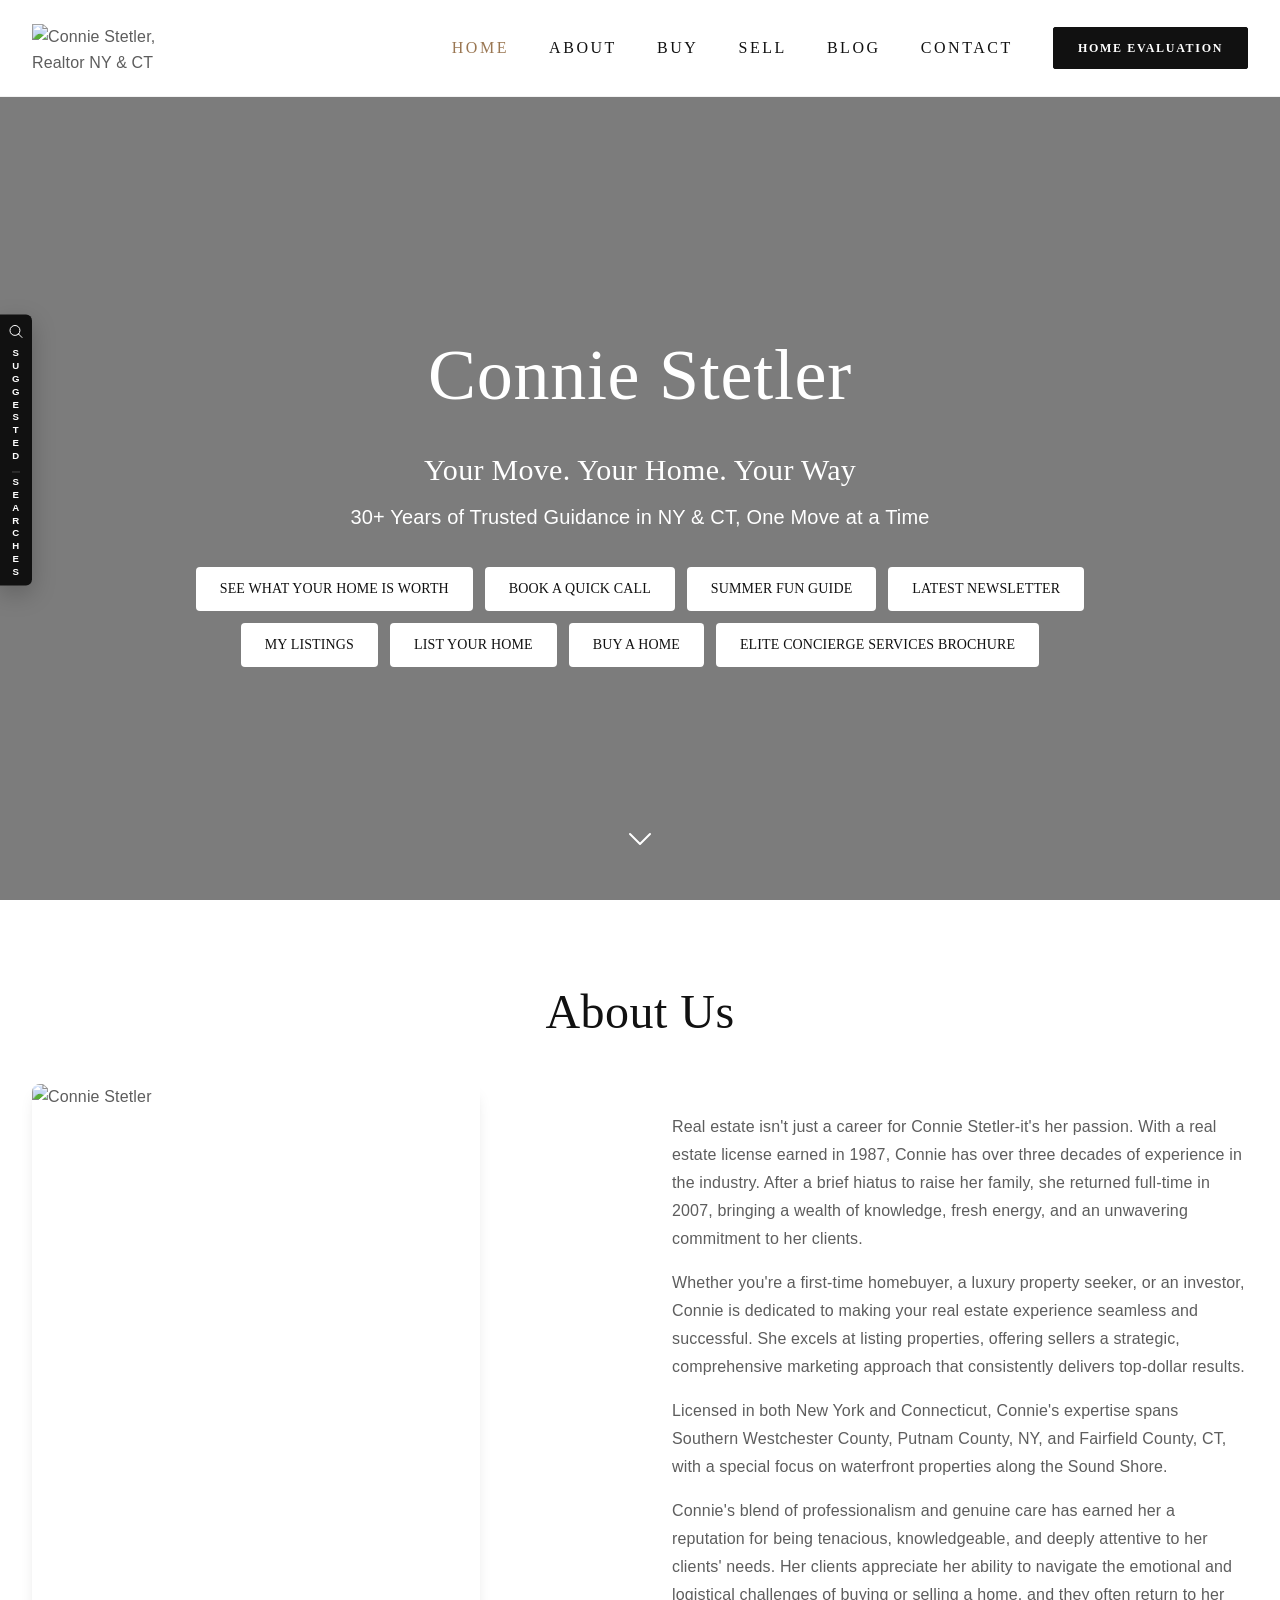
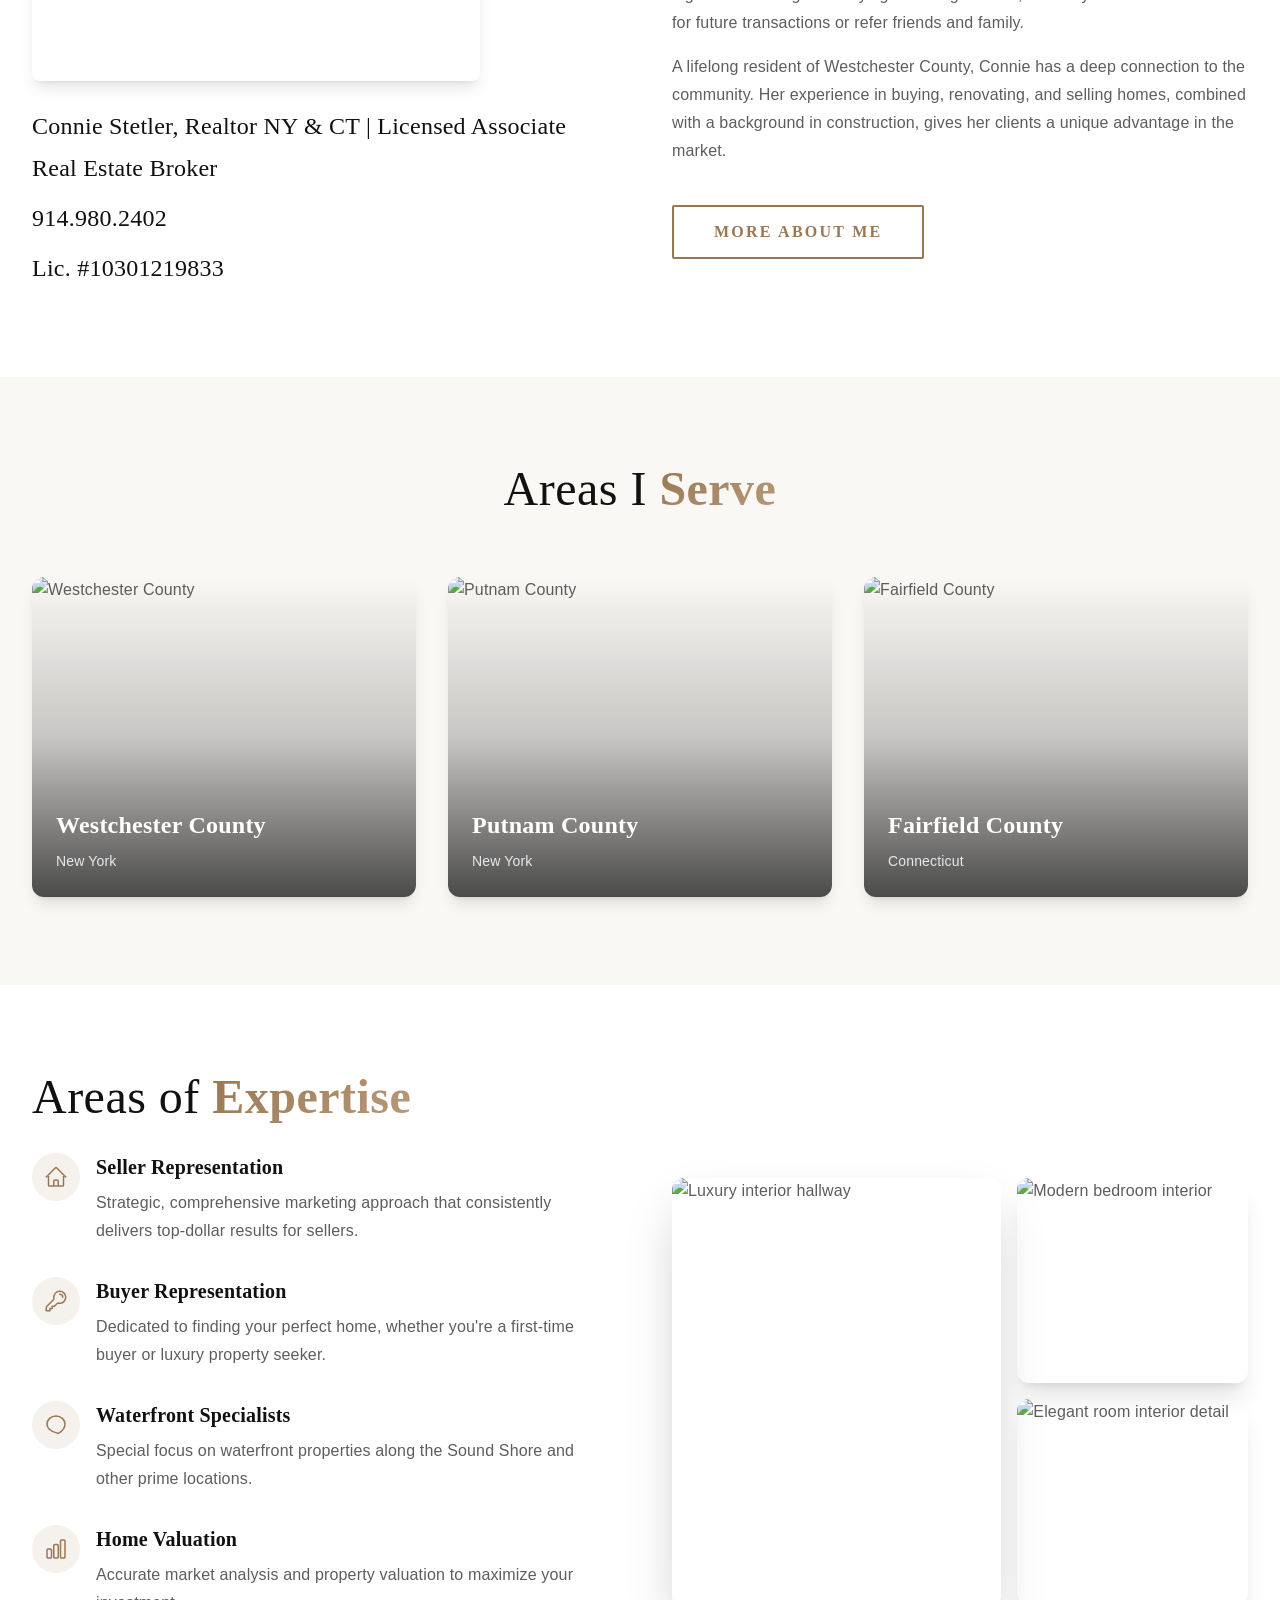
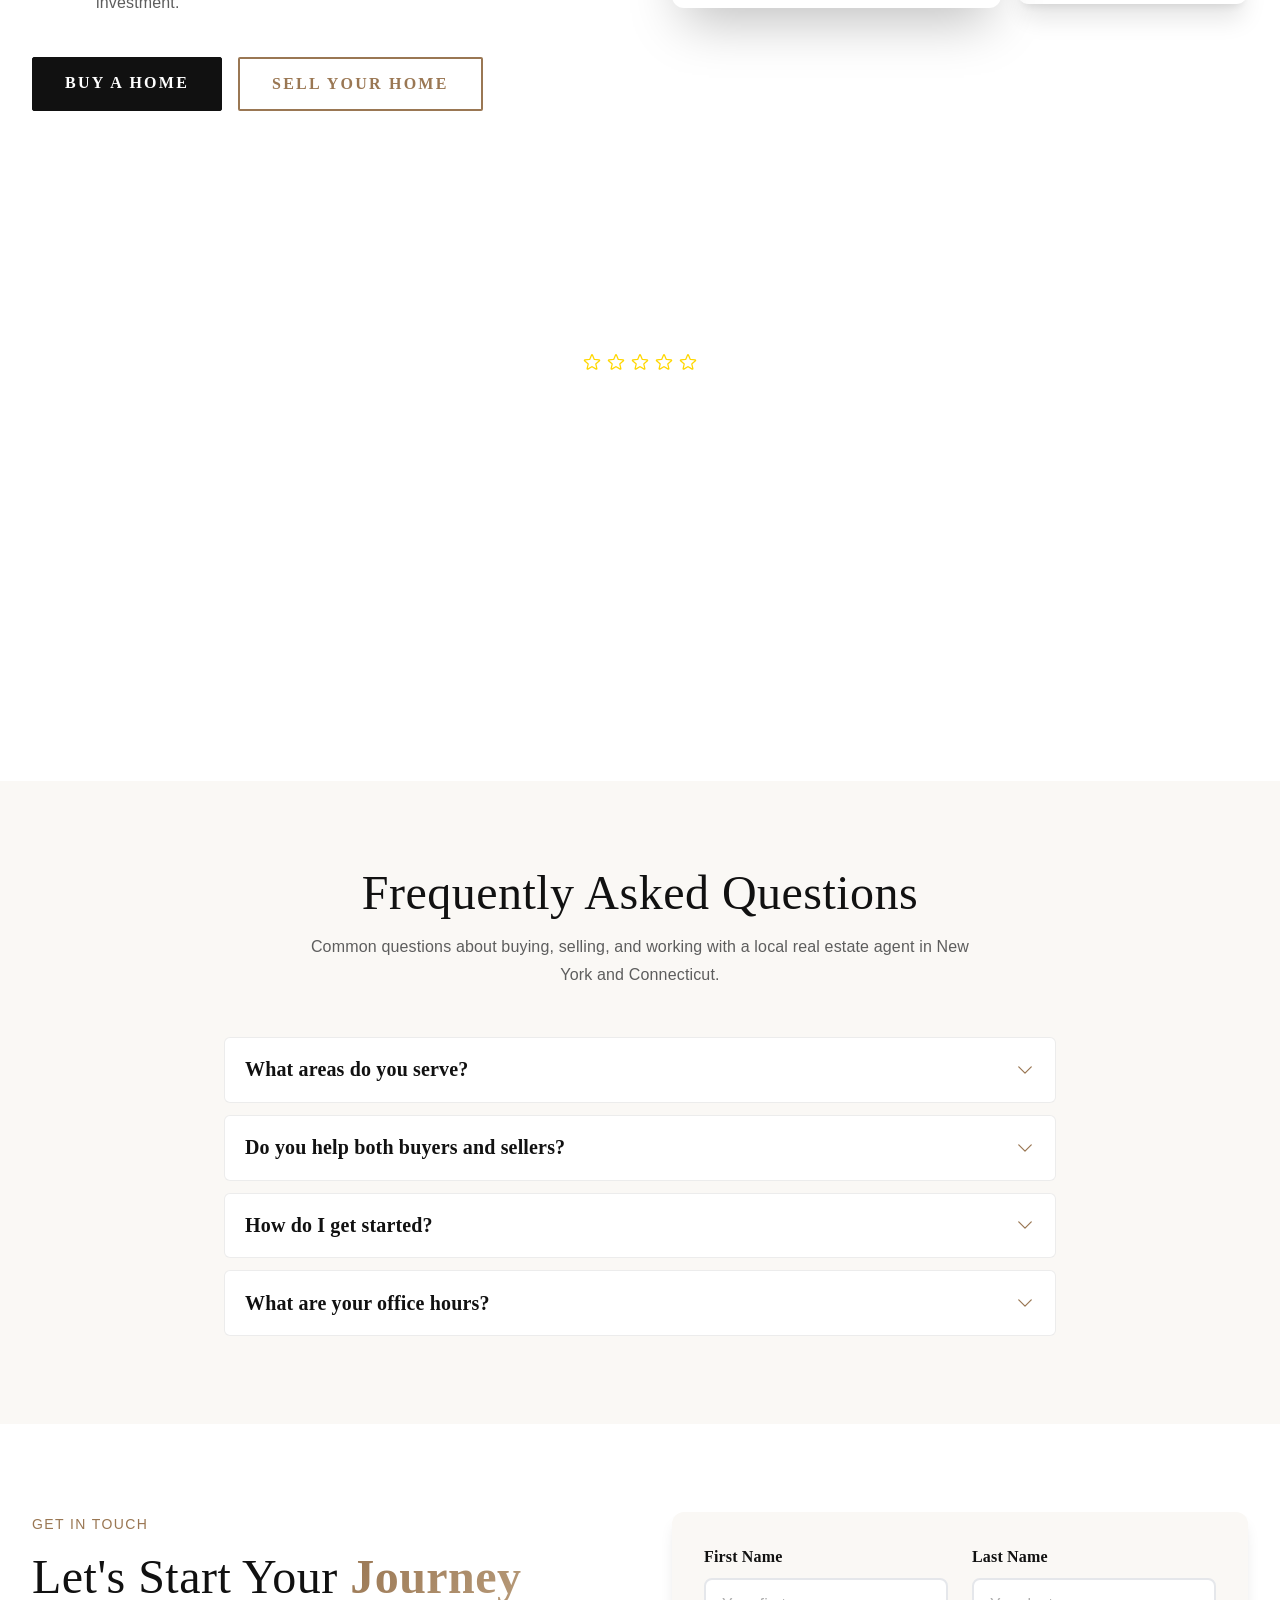
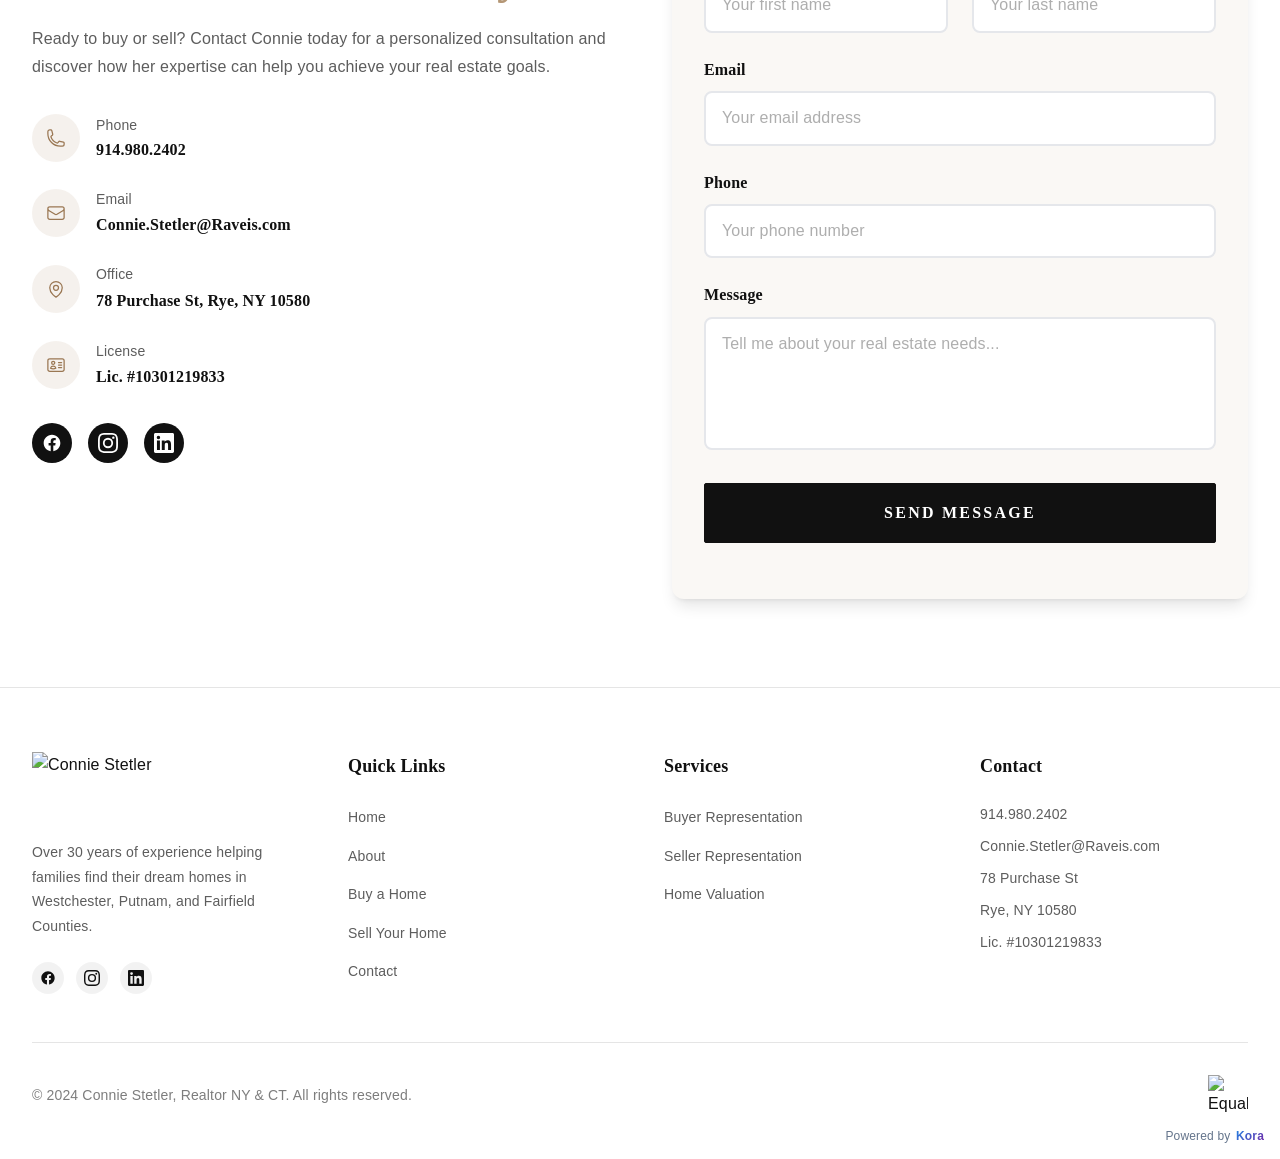
==== commit 598f9ccb: "Refactor font loading in multiple HTML files to use CSS variables for improved maintainability and c" ====
--- a/index.html
+++ b/index.html
@@ -16,6 +16,9 @@
 
 <link href="https://quseprdus1.blob.core.windows.net/kora-business-images/user-media/e24f2505-6638-440f-b23e-cd11e77d4948/de8c94d8-887e-4625-825f-ec262dbc28df/1775656767_w84dqn.jpeg" rel="icon">
 <link href="https://quseprdus1.blob.core.windows.net/kora-business-images/user-media/e24f2505-6638-440f-b23e-cd11e77d4948/de8c94d8-887e-4625-825f-ec262dbc28df/1775656767_w84dqn.jpeg" rel="icon"/>
+<link href="https://quseprdus1.blob.core.windows.net/kora-business-images/user-media/e24f2505-6638-440f-b23e-cd11e77d4948/de8c94d8-887e-4625-825f-ec262dbc28df/1775656767_w84dqn.jpeg" rel="icon">
+<link href="https://quseprdus1.blob.core.windows.net/kora-business-images/user-media/e24f2505-6638-440f-b23e-cd11e77d4948/de8c94d8-887e-4625-825f-ec262dbc28df/1775656767_w84dqn.jpeg" rel="icon"/>
+<link href="https://quseprdus1.blob.core.windows.net/kora-business-images/user-media/e24f2505-6638-440f-b23e-cd11e77d4948/de8c94d8-887e-4625-825f-ec262dbc28df/1775656767_w84dqn.jpeg" rel="icon">
 <meta charset="utf-8"/>
 <meta content="width=device-width, initial-scale=1.0" name="viewport"/>
 <title>Connie Stetler, Realtor NY &amp; CT | Rye, Westchester &amp; Fairfield</title>
@@ -28,10 +31,10 @@
 <meta content="Connie Stetler, Realtor NY &amp; CT | Rye, Westchester &amp; Fairfield" name="twitter:title"/>
 <meta content="Connie Stetler, Realtor NY &amp; CT — real estate consultant in Rye, New York. William Raveis office at 78 Purchase St, Rye, NY 10580. Serving Westchester, Putnam, and Fairfield Counties." name="twitter:description"/>
 <meta content="https://quseprdus1.blob.core.windows.net/kora-business-images/user-media/e24f2505-6638-440f-b23e-cd11e77d4948/de8c94d8-887e-4625-825f-ec262dbc28df/1775656767_w84dqn.jpeg" name="twitter:image"/>
-<link href="https://quseprdus1.blob.core.windows.net/kora-business-images/user-media/e24f2505-6638-440f-b23e-cd11e77d4948/de8c94d8-887e-4625-825f-ec262dbc28df/1775656767_w84dqn.jpeg" rel="icon">
-<link href="https://quseprdus1.blob.core.windows.net/kora-business-images/user-media/e24f2505-6638-440f-b23e-cd11e77d4948/de8c94d8-887e-4625-825f-ec262dbc28df/1775656767_w84dqn.jpeg" rel="shortcut icon"/>
-<link href="https://quseprdus1.blob.core.windows.net/kora-business-images/user-media/e24f2505-6638-440f-b23e-cd11e77d4948/de8c94d8-887e-4625-825f-ec262dbc28df/1775656767_w84dqn.jpeg" rel="apple-touch-icon">
-<link as="image" fetchpriority="high" href="https://quseprdus1.blob.core.windows.net/kora-business-images/user-media/e24f2505-6638-440f-b23e-cd11e77d4948/de8c94d8-887e-4625-825f-ec262dbc28df/1775656670_jr8yks.jpeg" rel="preload"/>
+<link href="https://quseprdus1.blob.core.windows.net/kora-business-images/user-media/e24f2505-6638-440f-b23e-cd11e77d4948/de8c94d8-887e-4625-825f-ec262dbc28df/1775656767_w84dqn.jpeg" rel="icon"/>
+<link href="https://quseprdus1.blob.core.windows.net/kora-business-images/user-media/e24f2505-6638-440f-b23e-cd11e77d4948/de8c94d8-887e-4625-825f-ec262dbc28df/1775656767_w84dqn.jpeg" rel="shortcut icon">
+<link href="https://quseprdus1.blob.core.windows.net/kora-business-images/user-media/e24f2505-6638-440f-b23e-cd11e77d4948/de8c94d8-887e-4625-825f-ec262dbc28df/1775656767_w84dqn.jpeg" rel="apple-touch-icon"/>
+<link as="image" fetchpriority="high" href="https://quseprdus1.blob.core.windows.net/kora-business-images/user-media/e24f2505-6638-440f-b23e-cd11e77d4948/de8c94d8-887e-4625-825f-ec262dbc28df/1775656670_jr8yks.jpeg" rel="preload">
 <script type="application/ld+json">{
   "@context": "https://schema.org",
   "@type": [
@@ -100,18 +103,12 @@
     }
   ]
 }</script>
-<link href="https://fonts.googleapis.com" rel="preconnect"/>
-<link crossorigin="" href="https://fonts.gstatic.com" rel="preconnect"/>
-<link as="style" href="https://fonts.googleapis.com/css2?family=Cormorant+Garamond:wght@400;500;600;700&amp;family=Lato:wght@300;400;700&amp;display=swap" onload="this.onload=null;this.rel='stylesheet'" rel="preload"/>
-<noscript><link href="https://fonts.googleapis.com/css2?family=Cormorant+Garamond:wght@400;500;600;700&amp;family=Lato:wght@300;400;700&amp;display=swap" rel="stylesheet"/></noscript>
+<!-- kora:fonts --><!-- /kora:fonts -->
 <link href="assets/styles.css" rel="stylesheet"/>
 <link href="style.css" rel="stylesheet"/>
 <link href="https://conniestetlerhomes.com" rel="canonical"/><meta content="https://conniestetlerhomes.com" property="og:url"/><!-- KORA_GOOGLE_FONTS_START -->
-<link rel="preconnect" href="https://fonts.googleapis.com">
-<link rel="preconnect" href="https://fonts.gstatic.com" crossorigin>
-<link rel="stylesheet" href="https://fonts.googleapis.com/css2?family=Cormorant+Garamond:wght@400;600;700&family=Lato:wght@400;600;700&display=swap">
 <!-- KORA_GOOGLE_FONTS_END -->
-</link></link></link></head>
+</link></link></link></link></link></link></head>
 <body class="bg-white text-[#111111]" data-page="home">
 <script>
         window.KORA_SITE_CONFIG = {
@@ -153,7 +150,7 @@
 <a class="bg-white text-[#111111] px-6 py-3 rounded font-josefin tracking-wide uppercase text-sm hover:bg-gray-100 transition-all" href="https://www.raveis.com/home/video/?wm_video_id=g1ndf3ee4921m684&amp;autoplay=1&amp;wm_seek=0" target="_blank">
                                 Latest Newsletter
                             </a>
-<a class="bg-white text-[#111111] px-6 py-3 rounded font-josefin tracking-wide uppercase text-sm hover:bg-gray-100 transition-all" href="https://www.raveis.com/Agent/ConnieStetler?utm_source=just-listed-sold&amp;utm_medium=email&amp;utm_campaign=just-listed" rel="noopener noreferrer" target="_blank">
+<a class="bg-white text-[#111111] px-6 py-3 rounded font-josefin tracking-wide uppercase text-sm hover:bg-gray-100 transition-all" href="https://www.raveis.com/Agent/ConnieStetler?utm_source=just-listed-sold&utm_medium=email&utm_campaign=just-listed#listings" rel="noopener noreferrer" target="_blank">
                                 My Listings
                             </a>
 <a class="bg-white text-[#111111] px-6 py-3 rounded font-josefin tracking-wide uppercase text-sm hover:bg-gray-100 transition-all" href="list-your-home.html">
--- a/assets/styles.css
+++ b/assets/styles.css
@@ -1,2 +1,2 @@
 /*! tailwindcss v4.2.1 | MIT License | https://tailwindcss.com */
-@layer properties{@supports (((-webkit-hyphens:none)) and (not (margin-trim:inline))) or ((-moz-orient:inline) and (not (color:rgb(from red r g b)))){*,:before,:after,::backdrop{--tw-translate-x:0;--tw-translate-y:0;--tw-translate-z:0;--tw-rotate-x:initial;--tw-rotate-y:initial;--tw-rotate-z:initial;--tw-skew-x:initial;--tw-skew-y:initial;--tw-space-y-reverse:0;--tw-space-x-reverse:0;--tw-border-style:solid;--tw-gradient-position:initial;--tw-gradient-from:#0000;--tw-gradient-via:#0000;--tw-gradient-to:#0000;--tw-gradient-stops:initial;--tw-gradient-via-stops:initial;--tw-gradient-from-position:0%;--tw-gradient-via-position:50%;--tw-gradient-to-position:100%;--tw-leading:initial;--tw-font-weight:initial;--tw-tracking:initial;--tw-shadow:0 0 #0000;--tw-shadow-color:initial;--tw-shadow-alpha:100%;--tw-inset-shadow:0 0 #0000;--tw-inset-shadow-color:initial;--tw-inset-shadow-alpha:100%;--tw-ring-color:initial;--tw-ring-shadow:0 0 #0000;--tw-inset-ring-color:initial;--tw-inset-ring-shadow:0 0 #0000;--tw-ring-inset:initial;--tw-ring-offset-width:0px;--tw-ring-offset-color:#fff;--tw-ring-offset-shadow:0 0 #0000;--tw-duration:initial;--tw-scale-x:1;--tw-scale-y:1;--tw-scale-z:1}}}@layer theme{:root,:host{--font-sans:ui-sans-serif, system-ui, sans-serif, "Apple Color Emoji", "Segoe UI Emoji", "Segoe UI Symbol", "Noto Color Emoji";--font-serif:ui-serif, Georgia, Cambria, "Times New Roman", Times, serif;--font-mono:ui-monospace, SFMono-Regular, Menlo, Monaco, Consolas, "Liberation Mono", "Courier New", monospace;--color-red-50:oklch(97.1% .013 17.38);--color-red-100:oklch(93.6% .032 17.717);--color-red-200:oklch(88.5% .062 18.334);--color-red-300:oklch(80.8% .114 19.571);--color-red-400:oklch(70.4% .191 22.216);--color-red-500:oklch(63.7% .237 25.331);--color-red-600:oklch(57.7% .245 27.325);--color-red-700:oklch(50.5% .213 27.518);--color-red-800:oklch(44.4% .177 26.899);--color-red-900:oklch(39.6% .141 25.723);--color-red-950:oklch(25.8% .092 26.042);--color-orange-50:oklch(98% .016 73.684);--color-orange-100:oklch(95.4% .038 75.164);--color-orange-200:oklch(90.1% .076 70.697);--color-orange-300:oklch(83.7% .128 66.29);--color-orange-400:oklch(75% .183 55.934);--color-orange-500:oklch(70.5% .213 47.604);--color-orange-600:oklch(64.6% .222 41.116);--color-orange-700:oklch(55.3% .195 38.402);--color-orange-800:oklch(47% .157 37.304);--color-orange-900:oklch(40.8% .123 38.172);--color-amber-50:oklch(98.7% .022 95.277);--color-amber-100:oklch(96.2% .059 95.617);--color-amber-200:oklch(92.4% .12 95.746);--color-amber-300:oklch(87.9% .169 91.605);--color-amber-400:oklch(82.8% .189 84.429);--color-amber-500:oklch(76.9% .188 70.08);--color-amber-600:oklch(66.6% .179 58.318);--color-amber-700:oklch(55.5% .163 48.998);--color-amber-800:oklch(47.3% .137 46.201);--color-amber-900:oklch(41.4% .112 45.904);--color-amber-950:oklch(27.9% .077 45.635);--color-yellow-50:oklch(98.7% .026 102.212);--color-yellow-100:oklch(97.3% .071 103.193);--color-yellow-200:oklch(94.5% .129 101.54);--color-yellow-300:oklch(90.5% .182 98.111);--color-yellow-400:oklch(85.2% .199 91.936);--color-yellow-500:oklch(79.5% .184 86.047);--color-yellow-600:oklch(68.1% .162 75.834);--color-yellow-700:oklch(55.4% .135 66.442);--color-yellow-800:oklch(47.6% .114 61.907);--color-yellow-900:oklch(42.1% .095 57.708);--color-yellow-950:oklch(28.6% .066 53.813);--color-green-50:oklch(98.2% .018 155.826);--color-green-100:oklch(96.2% .044 156.743);--color-green-200:oklch(92.5% .084 155.995);--color-green-300:oklch(87.1% .15 154.449);--color-green-400:oklch(79.2% .209 151.711);--color-green-500:oklch(72.3% .219 149.579);--color-green-600:oklch(62.7% .194 149.214);--color-green-700:oklch(52.7% .154 150.069);--color-green-800:oklch(44.8% .119 151.328);--color-green-900:oklch(39.3% .095 152.535);--color-emerald-50:oklch(97.9% .021 166.113);--color-emerald-100:oklch(95% .052 163.051);--color-emerald-200:oklch(90.5% .093 164.15);--color-emerald-300:oklch(84.5% .143 164.978);--color-emerald-400:oklch(76.5% .177 163.223);--color-emerald-500:oklch(69.6% .17 162.48);--color-emerald-600:oklch(59.6% .145 163.225);--color-emerald-700:oklch(50.8% .118 165.612);--color-emerald-800:oklch(43.2% .095 166.913);--color-emerald-900:oklch(37.8% .077 168.94);--color-emerald-950:oklch(26.2% .051 172.552);--color-teal-50:oklch(98.4% .014 180.72);--color-teal-100:oklch(95.3% .051 180.801);--color-teal-200:oklch(91% .096 180.426);--color-teal-300:oklch(85.5% .138 181.071);--color-teal-400:oklch(77.7% .152 181.912);--color-teal-500:oklch(70.4% .14 182.503);--color-teal-600:oklch(60% .118 184.704);--color-teal-700:oklch(51.1% .096 186.391);--color-teal-900:oklch(38.6% .063 188.416);--color-cyan-50:oklch(98.4% .019 200.873);--color-cyan-100:oklch(95.6% .045 203.388);--color-cyan-300:oklch(86.5% .127 207.078);--color-cyan-400:oklch(78.9% .154 211.53);--color-cyan-500:oklch(71.5% .143 215.221);--color-cyan-600:oklch(60.9% .126 221.723);--color-cyan-800:oklch(45% .085 224.283);--color-sky-50:oklch(97.7% .013 236.62);--color-sky-100:oklch(95.1% .026 236.824);--color-sky-200:oklch(90.1% .058 230.902);--color-sky-300:oklch(82.8% .111 230.318);--color-sky-500:oklch(68.5% .169 237.323);--color-sky-600:oklch(58.8% .158 241.966);--color-sky-700:oklch(50% .134 242.749);--color-sky-950:oklch(29.3% .066 243.157);--color-blue-50:oklch(97% .014 254.604);--color-blue-100:oklch(93.2% .032 255.585);--color-blue-200:oklch(88.2% .059 254.128);--color-blue-300:oklch(80.9% .105 251.813);--color-blue-400:oklch(70.7% .165 254.624);--color-blue-500:oklch(62.3% .214 259.815);--color-blue-600:oklch(54.6% .245 262.881);--color-blue-700:oklch(48.8% .243 264.376);--color-blue-800:oklch(42.4% .199 265.638);--color-blue-900:oklch(37.9% .146 265.522);--color-indigo-50:oklch(96.2% .018 272.314);--color-indigo-100:oklch(93% .034 272.788);--color-indigo-200:oklch(87% .065 274.039);--color-indigo-300:oklch(78.5% .115 274.713);--color-indigo-400:oklch(67.3% .182 276.935);--color-indigo-500:oklch(58.5% .233 277.117);--color-indigo-600:oklch(51.1% .262 276.966);--color-indigo-700:oklch(45.7% .24 277.023);--color-indigo-800:oklch(39.8% .195 277.366);--color-indigo-900:oklch(35.9% .144 278.697);--color-indigo-950:oklch(25.7% .09 281.288);--color-violet-50:oklch(96.9% .016 293.756);--color-violet-100:oklch(94.3% .029 294.588);--color-violet-200:oklch(89.4% .057 293.283);--color-violet-300:oklch(81.1% .111 293.571);--color-violet-400:oklch(70.2% .183 293.541);--color-violet-500:oklch(60.6% .25 292.717);--color-violet-600:oklch(54.1% .281 293.009);--color-violet-700:oklch(49.1% .27 292.581);--color-violet-800:oklch(43.2% .232 292.759);--color-violet-900:oklch(38% .189 293.745);--color-purple-50:oklch(97.7% .014 308.299);--color-purple-100:oklch(94.6% .033 307.174);--color-purple-200:oklch(90.2% .063 306.703);--color-purple-300:oklch(82.7% .119 306.383);--color-purple-400:oklch(71.4% .203 305.504);--color-purple-500:oklch(62.7% .265 303.9);--color-purple-600:oklch(55.8% .288 302.321);--color-purple-700:oklch(49.6% .265 301.924);--color-purple-800:oklch(43.8% .218 303.724);--color-purple-900:oklch(38.1% .176 304.987);--color-fuchsia-100:oklch(95.2% .037 318.852);--color-fuchsia-500:oklch(66.7% .295 322.15);--color-fuchsia-600:oklch(59.1% .293 322.896);--color-fuchsia-900:oklch(40.1% .17 325.612);--color-pink-50:oklch(97.1% .014 343.198);--color-pink-100:oklch(94.8% .028 342.258);--color-pink-200:oklch(89.9% .061 343.231);--color-pink-300:oklch(82.3% .12 346.018);--color-pink-400:oklch(71.8% .202 349.761);--color-pink-500:oklch(65.6% .241 354.308);--color-pink-600:oklch(59.2% .249 .584);--color-pink-700:oklch(52.5% .223 3.958);--color-pink-800:oklch(45.9% .187 3.815);--color-rose-50:oklch(96.9% .015 12.422);--color-rose-100:oklch(94.1% .03 12.58);--color-rose-200:oklch(89.2% .058 10.001);--color-rose-400:oklch(71.2% .194 13.428);--color-rose-500:oklch(64.5% .246 16.439);--color-rose-600:oklch(58.6% .253 17.585);--color-rose-700:oklch(51.4% .222 16.935);--color-rose-800:oklch(45.5% .188 13.697);--color-rose-900:oklch(41% .159 10.272);--color-slate-50:oklch(98.4% .003 247.858);--color-slate-100:oklch(96.8% .007 247.896);--color-slate-200:oklch(92.9% .013 255.508);--color-slate-300:oklch(86.9% .022 252.894);--color-slate-400:oklch(70.4% .04 256.788);--color-slate-500:oklch(55.4% .046 257.417);--color-slate-600:oklch(44.6% .043 257.281);--color-slate-700:oklch(37.2% .044 257.287);--color-slate-800:oklch(27.9% .041 260.031);--color-slate-900:oklch(20.8% .042 265.755);--color-slate-950:oklch(12.9% .042 264.695);--color-gray-50:oklch(98.5% .002 247.839);--color-gray-100:oklch(96.7% .003 264.542);--color-gray-200:oklch(92.8% .006 264.531);--color-gray-300:oklch(87.2% .01 258.338);--color-gray-400:oklch(70.7% .022 261.325);--color-gray-500:oklch(55.1% .027 264.364);--color-gray-600:oklch(44.6% .03 256.802);--color-gray-700:oklch(37.3% .034 259.733);--color-gray-800:oklch(27.8% .033 256.848);--color-gray-900:oklch(21% .034 264.665);--color-gray-950:oklch(13% .028 261.692);--color-zinc-600:oklch(44.2% .017 285.786);--color-zinc-700:oklch(37% .013 285.805);--color-zinc-800:oklch(27.4% .006 286.033);--color-zinc-900:oklch(21% .006 285.885);--color-zinc-950:oklch(14.1% .005 285.823);--color-neutral-50:oklch(98.5% 0 0);--color-neutral-100:oklch(97% 0 0);--color-neutral-200:oklch(92.2% 0 0);--color-neutral-300:oklch(87% 0 0);--color-neutral-400:oklch(70.8% 0 0);--color-neutral-500:oklch(55.6% 0 0);--color-neutral-600:oklch(43.9% 0 0);--color-neutral-700:oklch(37.1% 0 0);--color-neutral-800:oklch(26.9% 0 0);--color-neutral-900:oklch(20.5% 0 0);--color-neutral-950:oklch(14.5% 0 0);--color-stone-50:oklch(98.5% .001 106.423);--color-stone-100:oklch(97% .001 106.424);--color-stone-200:oklch(92.3% .003 48.717);--color-stone-300:oklch(86.9% .005 56.366);--color-stone-400:oklch(70.9% .01 56.259);--color-stone-500:oklch(55.3% .013 58.071);--color-stone-600:oklch(44.4% .011 73.639);--color-stone-700:oklch(37.4% .01 67.558);--color-stone-800:oklch(26.8% .007 34.298);--color-stone-900:oklch(21.6% .006 56.043);--color-black:#000;--color-white:#fff;--spacing:.25rem;--container-xs:20rem;--container-sm:24rem;--container-md:28rem;--container-lg:32rem;--container-xl:36rem;--container-2xl:42rem;--container-3xl:48rem;--container-4xl:56rem;--container-5xl:64rem;--container-6xl:72rem;--container-7xl:80rem;--text-xs:.75rem;--text-xs--line-height:calc(1 / .75);--text-sm:.875rem;--text-sm--line-height:calc(1.25 / .875);--text-base:1rem;--text-base--line-height:calc(1.5 / 1);--text-lg:1.125rem;--text-lg--line-height:calc(1.75 / 1.125);--text-xl:1.25rem;--text-xl--line-height:calc(1.75 / 1.25);--text-2xl:1.5rem;--text-2xl--line-height:calc(2 / 1.5);--text-3xl:1.875rem;--text-3xl--line-height:calc(2.25 / 1.875);--text-4xl:2.25rem;--text-4xl--line-height:calc(2.5 / 2.25);--text-5xl:3rem;--text-5xl--line-height:1;--text-6xl:3.75rem;--text-6xl--line-height:1;--text-7xl:4.5rem;--text-7xl--line-height:1;--text-8xl:6rem;--text-8xl--line-height:1;--text-9xl:8rem;--text-9xl--line-height:1;--font-weight-light:300;--font-weight-normal:400;--font-weight-medium:500;--font-weight-semibold:600;--font-weight-bold:700;--font-weight-extrabold:800;--font-weight-black:900;--tracking-tighter:-.05em;--tracking-tight:-.025em;--tracking-wide:.025em;--tracking-wider:.05em;--tracking-widest:.1em;--leading-tight:1.25;--leading-snug:1.375;--leading-normal:1.5;--leading-relaxed:1.625;--leading-loose:2;--radius-sm:.25rem;--radius-md:.375rem;--radius-lg:.5rem;--radius-xl:.75rem;--radius-2xl:1rem;--radius-3xl:1.5rem;--radius-4xl:2rem;--drop-shadow-sm:0 1px 2px #00000026;--drop-shadow-md:0 3px 3px #0000001f;--drop-shadow-lg:0 4px 4px #00000026;--drop-shadow-2xl:0 25px 25px #00000026;--ease-out:cubic-bezier(0, 0, .2, 1);--ease-in-out:cubic-bezier(.4, 0, .2, 1);--animate-spin:spin 1s linear infinite;--animate-ping:ping 1s cubic-bezier(0, 0, .2, 1) infinite;--animate-pulse:pulse 2s cubic-bezier(.4, 0, .6, 1) infinite;--animate-bounce:bounce 1s infinite;--blur-sm:8px;--blur-md:12px;--blur-lg:16px;--blur-xl:24px;--blur-2xl:40px;--blur-3xl:64px;--aspect-video:16 / 9;--default-transition-duration:.15s;--default-transition-timing-function:cubic-bezier(.4, 0, .2, 1);--default-font-family:var(--font-sans);--default-mono-font-family:var(--font-mono);--color-primary:#9a7753;--color-secondary:#faf8f5;--color-accent:#b79a79;--font-heading:"Cormorant Garamond", serif;--font-body:Lato, sans-serif}}@layer base{*,:after,:before,::backdrop{box-sizing:border-box;border:0 solid;margin:0;padding:0}::file-selector-button{box-sizing:border-box;border:0 solid;margin:0;padding:0}html,:host{-webkit-text-size-adjust:100%;tab-size:4;line-height:1.5;font-family:var(--default-font-family,ui-sans-serif, system-ui, sans-serif, "Apple Color Emoji", "Segoe UI Emoji", "Segoe UI Symbol", "Noto Color Emoji");font-feature-settings:var(--default-font-feature-settings,normal);font-variation-settings:var(--default-font-variation-settings,normal);-webkit-tap-highlight-color:transparent}hr{height:0;color:inherit;border-top-width:1px}abbr:where([title]){-webkit-text-decoration:underline dotted;text-decoration:underline dotted}h1,h2,h3,h4,h5,h6{font-size:inherit;font-weight:inherit}a{color:inherit;-webkit-text-decoration:inherit;-webkit-text-decoration:inherit;-webkit-text-decoration:inherit;text-decoration:inherit}b,strong{font-weight:bolder}code,kbd,samp,pre{font-family:var(--default-mono-font-family,ui-monospace, SFMono-Regular, Menlo, Monaco, Consolas, "Liberation Mono", "Courier New", monospace);font-feature-settings:var(--default-mono-font-feature-settings,normal);font-variation-settings:var(--default-mono-font-variation-settings,normal);font-size:1em}small{font-size:80%}sub,sup{vertical-align:baseline;font-size:75%;line-height:0;position:relative}sub{bottom:-.25em}sup{top:-.5em}table{text-indent:0;border-color:inherit;border-collapse:collapse}:-moz-focusring{outline:auto}progress{vertical-align:baseline}summary{display:list-item}ol,ul,menu{list-style:none}img,svg,video,canvas,audio,iframe,embed,object{vertical-align:middle;display:block}img,video{max-width:100%;height:auto}button,input,select,optgroup,textarea{font:inherit;font-feature-settings:inherit;font-variation-settings:inherit;letter-spacing:inherit;color:inherit;opacity:1;background-color:#0000;border-radius:0}::file-selector-button{font:inherit;font-feature-settings:inherit;font-variation-settings:inherit;letter-spacing:inherit;color:inherit;opacity:1;background-color:#0000;border-radius:0}:where(select:is([multiple],[size])) optgroup{font-weight:bolder}:where(select:is([multiple],[size])) optgroup option{padding-inline-start:20px}::file-selector-button{margin-inline-end:4px}::placeholder{opacity:1}@supports (not ((-webkit-appearance:-apple-pay-button))) or (contain-intrinsic-size:1px){::placeholder{color:currentColor}@supports (color:color-mix(in lab, red, red)){::placeholder{color:color-mix(in oklab, currentcolor 50%, transparent)}}}textarea{resize:vertical}::-webkit-search-decoration{-webkit-appearance:none}::-webkit-date-and-time-value{min-height:1lh;text-align:inherit}::-webkit-datetime-edit{display:inline-flex}::-webkit-datetime-edit-fields-wrapper{padding:0}::-webkit-datetime-edit{padding-block:0}::-webkit-datetime-edit-year-field{padding-block:0}::-webkit-datetime-edit-month-field{padding-block:0}::-webkit-datetime-edit-day-field{padding-block:0}::-webkit-datetime-edit-hour-field{padding-block:0}::-webkit-datetime-edit-minute-field{padding-block:0}::-webkit-datetime-edit-second-field{padding-block:0}::-webkit-datetime-edit-millisecond-field{padding-block:0}::-webkit-datetime-edit-meridiem-field{padding-block:0}::-webkit-calendar-picker-indicator{line-height:1}:-moz-ui-invalid{box-shadow:none}button,input:where([type=button],[type=reset],[type=submit]){appearance:button}::file-selector-button{appearance:button}::-webkit-inner-spin-button{height:auto}::-webkit-outer-spin-button{height:auto}[hidden]:where(:not([hidden=until-found])){display:none!important}body{font-family:var(--font-body)}h1,h2,h3,h4,h5,h6{font-family:var(--font-heading)}}@layer components;@layer utilities{.sr-only{clip-path:inset(50%);white-space:nowrap;border-width:0;width:1px;height:1px;margin:-1px;padding:0;position:absolute;overflow:hidden}.absolute{position:absolute}.fixed{position:fixed}.relative{position:relative}.inset-0{inset:calc(var(--spacing) * 0)}.start{inset-inline-start:var(--spacing)}.top-0{top:calc(var(--spacing) * 0)}.top-1\/2{top:50%}.top-6{top:calc(var(--spacing) * 6)}.-right-6{right:calc(var(--spacing) * -6)}.right-0{right:calc(var(--spacing) * 0)}.right-2{right:calc(var(--spacing) * 2)}.right-6{right:calc(var(--spacing) * 6)}.-bottom-6{bottom:calc(var(--spacing) * -6)}.bottom-0{bottom:calc(var(--spacing) * 0)}.bottom-10{bottom:calc(var(--spacing) * 10)}.left-0{left:calc(var(--spacing) * 0)}.left-1\/2{left:50%}.left-2{left:calc(var(--spacing) * 2)}.z-1{z-index:1}.z-2{z-index:2}.z-10{z-index:10}.z-20{z-index:20}.z-50{z-index:50}.order-1{order:1}.order-2{order:2}.col-span-12{grid-column:span 12/span 12}.mx-auto{margin-inline:auto}.-mt-8{margin-top:calc(var(--spacing) * -8)}.mt-1{margin-top:calc(var(--spacing) * 1)}.mt-2{margin-top:calc(var(--spacing) * 2)}.mt-3{margin-top:calc(var(--spacing) * 3)}.mt-4{margin-top:calc(var(--spacing) * 4)}.mt-5{margin-top:calc(var(--spacing) * 5)}.mt-6{margin-top:calc(var(--spacing) * 6)}.mt-8{margin-top:calc(var(--spacing) * 8)}.mt-10{margin-top:calc(var(--spacing) * 10)}.mt-16{margin-top:calc(var(--spacing) * 16)}.mr-2{margin-right:calc(var(--spacing) * 2)}.mb-1{margin-bottom:calc(var(--spacing) * 1)}.mb-2{margin-bottom:calc(var(--spacing) * 2)}.mb-3{margin-bottom:calc(var(--spacing) * 3)}.mb-4{margin-bottom:calc(var(--spacing) * 4)}.mb-5{margin-bottom:calc(var(--spacing) * 5)}.mb-6{margin-bottom:calc(var(--spacing) * 6)}.mb-8{margin-bottom:calc(var(--spacing) * 8)}.mb-10{margin-bottom:calc(var(--spacing) * 10)}.mb-12{margin-bottom:calc(var(--spacing) * 12)}.mb-16{margin-bottom:calc(var(--spacing) * 16)}.block{display:block}.flex{display:flex}.grid{display:grid}.hidden{display:none}.inline-block{display:inline-block}.aspect-3\/4{aspect-ratio:3/4}.h-0{height:calc(var(--spacing) * 0)}.h-8{height:calc(var(--spacing) * 8)}.h-10{height:calc(var(--spacing) * 10)}.h-12{height:calc(var(--spacing) * 12)}.h-14{height:calc(var(--spacing) * 14)}.h-16{height:calc(var(--spacing) * 16)}.h-20{height:calc(var(--spacing) * 20)}.h-40{height:calc(var(--spacing) * 40)}.h-48{height:calc(var(--spacing) * 48)}.h-56{height:calc(var(--spacing) * 56)}.h-80{height:calc(var(--spacing) * 80)}.h-96{height:calc(var(--spacing) * 96)}.h-full{height:100%}.min-h-\[82vh\]{min-height:82vh}.min-h-\[250px\]{min-height:250px}.min-h-screen{min-height:100vh}.w-8{width:calc(var(--spacing) * 8)}.w-10{width:calc(var(--spacing) * 10)}.w-12{width:calc(var(--spacing) * 12)}.w-14{width:calc(var(--spacing) * 14)}.w-16{width:calc(var(--spacing) * 16)}.w-20{width:calc(var(--spacing) * 20)}.w-80{width:calc(var(--spacing) * 80)}.w-auto{width:auto}.w-full{width:100%}.max-w-2xl{max-width:var(--container-2xl)}.max-w-3xl{max-width:var(--container-3xl)}.max-w-4xl{max-width:var(--container-4xl)}.max-w-6xl{max-width:var(--container-6xl)}.max-w-7xl{max-width:var(--container-7xl)}.max-w-\[95\%\]{max-width:95%}.max-w-md{max-width:var(--container-md)}.max-w-none{max-width:none}.shrink-0{flex-shrink:0}.-translate-x-1\/2{--tw-translate-x:calc(calc(1 / 2 * 100%) * -1);translate:var(--tw-translate-x) var(--tw-translate-y)}.-translate-y-1\/2{--tw-translate-y:calc(calc(1 / 2 * 100%) * -1);translate:var(--tw-translate-x) var(--tw-translate-y)}.transform{transform:var(--tw-rotate-x,) var(--tw-rotate-y,) var(--tw-rotate-z,) var(--tw-skew-x,) var(--tw-skew-y,)}.animate-bounce{animation:var(--animate-bounce)}.cursor-not-allowed{cursor:not-allowed}.cursor-pointer{cursor:pointer}.resize-none{resize:none}.grid-cols-2{grid-template-columns:repeat(2,minmax(0,1fr))}.grid-cols-3{grid-template-columns:repeat(3,minmax(0,1fr))}.grid-cols-7{grid-template-columns:repeat(7,minmax(0,1fr))}.grid-cols-12{grid-template-columns:repeat(12,minmax(0,1fr))}.flex-col{flex-direction:column}.flex-wrap{flex-wrap:wrap}.items-center{align-items:center}.items-start{align-items:flex-start}.items-stretch{align-items:stretch}.justify-between{justify-content:space-between}.justify-center{justify-content:center}.gap-2{gap:calc(var(--spacing) * 2)}.gap-3{gap:calc(var(--spacing) * 3)}.gap-4{gap:calc(var(--spacing) * 4)}.gap-6{gap:calc(var(--spacing) * 6)}.gap-8{gap:calc(var(--spacing) * 8)}.gap-12{gap:calc(var(--spacing) * 12)}.gap-16{gap:calc(var(--spacing) * 16)}:where(.space-y-3>:not(:last-child)){--tw-space-y-reverse:0;margin-block-start:calc(calc(var(--spacing) * 3) * var(--tw-space-y-reverse));margin-block-end:calc(calc(var(--spacing) * 3) * calc(1 - var(--tw-space-y-reverse)))}:where(.space-y-4>:not(:last-child)){--tw-space-y-reverse:0;margin-block-start:calc(calc(var(--spacing) * 4) * var(--tw-space-y-reverse));margin-block-end:calc(calc(var(--spacing) * 4) * calc(1 - var(--tw-space-y-reverse)))}:where(.space-y-6>:not(:last-child)){--tw-space-y-reverse:0;margin-block-start:calc(calc(var(--spacing) * 6) * var(--tw-space-y-reverse));margin-block-end:calc(calc(var(--spacing) * 6) * calc(1 - var(--tw-space-y-reverse)))}:where(.space-y-8>:not(:last-child)){--tw-space-y-reverse:0;margin-block-start:calc(calc(var(--spacing) * 8) * var(--tw-space-y-reverse));margin-block-end:calc(calc(var(--spacing) * 8) * calc(1 - var(--tw-space-y-reverse)))}:where(.space-y-12>:not(:last-child)){--tw-space-y-reverse:0;margin-block-start:calc(calc(var(--spacing) * 12) * var(--tw-space-y-reverse));margin-block-end:calc(calc(var(--spacing) * 12) * calc(1 - var(--tw-space-y-reverse)))}:where(.space-x-1>:not(:last-child)){--tw-space-x-reverse:0;margin-inline-start:calc(calc(var(--spacing) * 1) * var(--tw-space-x-reverse));margin-inline-end:calc(calc(var(--spacing) * 1) * calc(1 - var(--tw-space-x-reverse)))}:where(.space-x-2>:not(:last-child)){--tw-space-x-reverse:0;margin-inline-start:calc(calc(var(--spacing) * 2) * var(--tw-space-x-reverse));margin-inline-end:calc(calc(var(--spacing) * 2) * calc(1 - var(--tw-space-x-reverse)))}:where(.space-x-3>:not(:last-child)){--tw-space-x-reverse:0;margin-inline-start:calc(calc(var(--spacing) * 3) * var(--tw-space-x-reverse));margin-inline-end:calc(calc(var(--spacing) * 3) * calc(1 - var(--tw-space-x-reverse)))}:where(.space-x-4>:not(:last-child)){--tw-space-x-reverse:0;margin-inline-start:calc(calc(var(--spacing) * 4) * var(--tw-space-x-reverse));margin-inline-end:calc(calc(var(--spacing) * 4) * calc(1 - var(--tw-space-x-reverse)))}:where(.space-x-10>:not(:last-child)){--tw-space-x-reverse:0;margin-inline-start:calc(calc(var(--spacing) * 10) * var(--tw-space-x-reverse));margin-inline-end:calc(calc(var(--spacing) * 10) * calc(1 - var(--tw-space-x-reverse)))}.overflow-hidden{overflow:hidden}.rounded{border-radius:.25rem}.rounded-full{border-radius:3.40282e38px}.rounded-lg{border-radius:var(--radius-lg)}.rounded-xl{border-radius:var(--radius-xl)}.border{border-style:var(--tw-border-style);border-width:1px}.border-2{border-style:var(--tw-border-style);border-width:2px}.border-t{border-top-style:var(--tw-border-style);border-top-width:1px}.border-b{border-bottom-style:var(--tw-border-style);border-bottom-width:1px}.border-black\/5{border-color:#0000000d}@supports (color:color-mix(in lab, red, red)){.border-black\/5{border-color:color-mix(in oklab, var(--color-black) 5%, transparent)}}.border-black\/10{border-color:#0000001a}@supports (color:color-mix(in lab, red, red)){.border-black\/10{border-color:color-mix(in oklab, var(--color-black) 10%, transparent)}}.border-gray-200{border-color:var(--color-gray-200)}.border-primary{border-color:var(--color-primary)}.border-white{border-color:var(--color-white)}.bg-\[\#111111\]{background-color:#111}.bg-\[\#111111\]\/55{background-color:oklab(17.7638% -2.23517e-8 0/.55)}.bg-\[\#FAF8F5\]{background-color:#faf8f5}.bg-black\/5{background-color:#0000000d}@supports (color:color-mix(in lab, red, red)){.bg-black\/5{background-color:color-mix(in oklab, var(--color-black) 5%, transparent)}}.bg-gray-200{background-color:var(--color-gray-200)}.bg-primary{background-color:var(--color-primary)}.bg-primary\/10{background-color:#9a77531a}@supports (color:color-mix(in lab, red, red)){.bg-primary\/10{background-color:color-mix(in oklab, var(--color-primary) 10%, transparent)}}.bg-white{background-color:var(--color-white)}.bg-linear-to-r{--tw-gradient-position:to right}@supports (background-image:linear-gradient(in lab, red, red)){.bg-linear-to-r{--tw-gradient-position:to right in oklab}}.bg-linear-to-r{background-image:linear-gradient(var(--tw-gradient-stops))}.from-\[\#111111\]\/80{--tw-gradient-from:oklab(17.7638% -2.23517e-8 0/.8);--tw-gradient-stops:var(--tw-gradient-via-stops,var(--tw-gradient-position), var(--tw-gradient-from) var(--tw-gradient-from-position), var(--tw-gradient-to) var(--tw-gradient-to-position))}.via-\[\#111111\]\/60{--tw-gradient-via:oklab(17.7638% -2.23517e-8 0/.6);--tw-gradient-via-stops:var(--tw-gradient-position), var(--tw-gradient-from) var(--tw-gradient-from-position), var(--tw-gradient-via) var(--tw-gradient-via-position), var(--tw-gradient-to) var(--tw-gradient-to-position);--tw-gradient-stops:var(--tw-gradient-via-stops)}.to-\[\#111111\]\/40{--tw-gradient-to:oklab(17.7638% -2.23517e-8 0/.4);--tw-gradient-stops:var(--tw-gradient-via-stops,var(--tw-gradient-position), var(--tw-gradient-from) var(--tw-gradient-from-position), var(--tw-gradient-to) var(--tw-gradient-to-position))}.object-cover{object-fit:cover}.p-4{padding:calc(var(--spacing) * 4)}.p-6{padding:calc(var(--spacing) * 6)}.p-8{padding:calc(var(--spacing) * 8)}.px-4{padding-inline:calc(var(--spacing) * 4)}.px-6{padding-inline:calc(var(--spacing) * 6)}.px-8{padding-inline:calc(var(--spacing) * 8)}.px-10{padding-inline:calc(var(--spacing) * 10)}.py-0{padding-block:calc(var(--spacing) * 0)}.py-2{padding-block:calc(var(--spacing) * 2)}.py-3{padding-block:calc(var(--spacing) * 3)}.py-4{padding-block:calc(var(--spacing) * 4)}.py-16{padding-block:calc(var(--spacing) * 16)}.py-24{padding-block:calc(var(--spacing) * 24)}.pt-2{padding-top:calc(var(--spacing) * 2)}.pt-8{padding-top:calc(var(--spacing) * 8)}.pt-16{padding-top:calc(var(--spacing) * 16)}.pt-32{padding-top:calc(var(--spacing) * 32)}.pt-36{padding-top:calc(var(--spacing) * 36)}.pb-16{padding-bottom:calc(var(--spacing) * 16)}.text-center{text-align:center}.text-2xl{font-size:var(--text-2xl);line-height:var(--tw-leading,var(--text-2xl--line-height))}.text-3xl{font-size:var(--text-3xl);line-height:var(--tw-leading,var(--text-3xl--line-height))}.text-4xl{font-size:var(--text-4xl);line-height:var(--tw-leading,var(--text-4xl--line-height))}.text-5xl{font-size:var(--text-5xl);line-height:var(--tw-leading,var(--text-5xl--line-height))}.text-base{font-size:var(--text-base);line-height:var(--tw-leading,var(--text-base--line-height))}.text-lg{font-size:var(--text-lg);line-height:var(--tw-leading,var(--text-lg--line-height))}.text-sm{font-size:var(--text-sm);line-height:var(--tw-leading,var(--text-sm--line-height))}.text-xl{font-size:var(--text-xl);line-height:var(--tw-leading,var(--text-xl--line-height))}.text-xs{font-size:var(--text-xs);line-height:var(--tw-leading,var(--text-xs--line-height))}.leading-\[1\.45\]{--tw-leading:1.45;line-height:1.45}.leading-relaxed{--tw-leading:var(--leading-relaxed);line-height:var(--leading-relaxed)}.leading-tight{--tw-leading:var(--leading-tight);line-height:var(--leading-tight)}.font-bold{--tw-font-weight:var(--font-weight-bold);font-weight:var(--font-weight-bold)}.font-light{--tw-font-weight:var(--font-weight-light);font-weight:var(--font-weight-light)}.font-semibold{--tw-font-weight:var(--font-weight-semibold);font-weight:var(--font-weight-semibold)}.tracking-\[0\.2em\]{--tw-tracking:.2em;letter-spacing:.2em}.tracking-wide{--tw-tracking:var(--tracking-wide);letter-spacing:var(--tracking-wide)}.tracking-wider{--tw-tracking:var(--tracking-wider);letter-spacing:var(--tracking-wider)}.tracking-widest{--tw-tracking:var(--tracking-widest);letter-spacing:var(--tracking-widest)}.text-\[\#5D5D5D\]{color:#5d5d5d}.text-\[\#5D5D5D\]\/80{color:oklab(47.8359% 2.98023e-8 2.98023e-8/.8)}.text-\[\#111111\]{color:#111}.text-gray-200{color:var(--color-gray-200)}.text-gray-400{color:var(--color-gray-400)}.text-gray-500{color:var(--color-gray-500)}.text-green-600{color:var(--color-green-600)}.text-primary{color:var(--color-primary)}.text-red-600{color:var(--color-red-600)}.text-white{color:var(--color-white)}.text-white\/80{color:#fffc}@supports (color:color-mix(in lab, red, red)){.text-white\/80{color:color-mix(in oklab, var(--color-white) 80%, transparent)}}.text-white\/90{color:#ffffffe6}@supports (color:color-mix(in lab, red, red)){.text-white\/90{color:color-mix(in oklab, var(--color-white) 90%, transparent)}}.text-white\/95{color:#fffffff2}@supports (color:color-mix(in lab, red, red)){.text-white\/95{color:color-mix(in oklab, var(--color-white) 95%, transparent)}}.uppercase{text-transform:uppercase}.opacity-70{opacity:.7}.opacity-90{opacity:.9}.shadow-2xl{--tw-shadow:0 25px 50px -12px var(--tw-shadow-color,#00000040);box-shadow:var(--tw-inset-shadow), var(--tw-inset-ring-shadow), var(--tw-ring-offset-shadow), var(--tw-ring-shadow), var(--tw-shadow)}.shadow-lg{--tw-shadow:0 10px 15px -3px var(--tw-shadow-color,#0000001a), 0 4px 6px -4px var(--tw-shadow-color,#0000001a);box-shadow:var(--tw-inset-shadow), var(--tw-inset-ring-shadow), var(--tw-ring-offset-shadow), var(--tw-ring-shadow), var(--tw-shadow)}.shadow-md{--tw-shadow:0 4px 6px -1px var(--tw-shadow-color,#0000001a), 0 2px 4px -2px var(--tw-shadow-color,#0000001a);box-shadow:var(--tw-inset-shadow), var(--tw-inset-ring-shadow), var(--tw-ring-offset-shadow), var(--tw-ring-shadow), var(--tw-shadow)}.shadow-xl{--tw-shadow:0 20px 25px -5px var(--tw-shadow-color,#0000001a), 0 8px 10px -6px var(--tw-shadow-color,#0000001a);box-shadow:var(--tw-inset-shadow), var(--tw-inset-ring-shadow), var(--tw-ring-offset-shadow), var(--tw-ring-shadow), var(--tw-shadow)}.transition{transition-property:color,background-color,border-color,outline-color,text-decoration-color,fill,stroke,--tw-gradient-from,--tw-gradient-via,--tw-gradient-to,opacity,box-shadow,transform,translate,scale,rotate,filter,-webkit-backdrop-filter,backdrop-filter,display,content-visibility,overlay,pointer-events;transition-timing-function:var(--tw-ease,var(--default-transition-timing-function));transition-duration:var(--tw-duration,var(--default-transition-duration))}.transition-all{transition-property:all;transition-timing-function:var(--tw-ease,var(--default-transition-timing-function));transition-duration:var(--tw-duration,var(--default-transition-duration))}.transition-colors{transition-property:color,background-color,border-color,outline-color,text-decoration-color,fill,stroke,--tw-gradient-from,--tw-gradient-via,--tw-gradient-to;transition-timing-function:var(--tw-ease,var(--default-transition-timing-function));transition-duration:var(--tw-duration,var(--default-transition-duration))}.transition-transform{transition-property:transform,translate,scale,rotate;transition-timing-function:var(--tw-ease,var(--default-transition-timing-function));transition-duration:var(--tw-duration,var(--default-transition-duration))}.duration-300{--tw-duration:.3s;transition-duration:.3s}.duration-500{--tw-duration:.5s;transition-duration:.5s}@media (hover:hover){.group-hover\:h-auto:is(:where(.group):hover *){height:auto}.group-hover\:scale-105:is(:where(.group):hover *){--tw-scale-x:105%;--tw-scale-y:105%;--tw-scale-z:105%;scale:var(--tw-scale-x) var(--tw-scale-y)}.group-hover\:text-primary:is(:where(.group):hover *){color:var(--color-primary)}.hover\:bg-gray-100:hover{background-color:var(--color-gray-100)}.hover\:bg-primary:hover{background-color:var(--color-primary)}.hover\:bg-primary\/10:hover{background-color:#9a77531a}@supports (color:color-mix(in lab, red, red)){.hover\:bg-primary\/10:hover{background-color:color-mix(in oklab, var(--color-primary) 10%, transparent)}}.hover\:bg-white:hover{background-color:var(--color-white)}.hover\:text-\[\#111111\]:hover{color:#111}.hover\:text-primary:hover{color:var(--color-primary)}.hover\:text-white:hover{color:var(--color-white)}.hover\:underline:hover{text-decoration-line:underline}}.focus\:border-primary:focus{border-color:var(--color-primary)}.focus\:outline-none:focus{--tw-outline-style:none;outline-style:none}@media (min-width:40rem){.sm\:grid-cols-4{grid-template-columns:repeat(4,minmax(0,1fr))}.sm\:flex-row{flex-direction:row}.sm\:px-6{padding-inline:calc(var(--spacing) * 6)}}@media (min-width:48rem){.md\:col-span-5{grid-column:span 5/span 5}.md\:col-span-7{grid-column:span 7/span 7}.md\:flex{display:flex}.md\:h-\[205px\]{height:205px}.md\:h-\[430px\]{height:430px}.md\:min-h-\[280px\]{min-height:280px}.md\:max-w-5xl{max-width:var(--container-5xl)}.md\:grid-cols-2{grid-template-columns:repeat(2,minmax(0,1fr))}.md\:grid-cols-3{grid-template-columns:repeat(3,minmax(0,1fr))}.md\:flex-row{flex-direction:row}:where(.md\:space-y-0>:not(:last-child)){--tw-space-y-reverse:0;margin-block-start:calc(calc(var(--spacing) * 0) * var(--tw-space-y-reverse));margin-block-end:calc(calc(var(--spacing) * 0) * calc(1 - var(--tw-space-y-reverse)))}.md\:p-10{padding:calc(var(--spacing) * 10)}.md\:py-20{padding-block:calc(var(--spacing) * 20)}.md\:text-2xl{font-size:var(--text-2xl);line-height:var(--tw-leading,var(--text-2xl--line-height))}.md\:text-3xl{font-size:var(--text-3xl);line-height:var(--tw-leading,var(--text-3xl--line-height))}.md\:text-5xl{font-size:var(--text-5xl);line-height:var(--tw-leading,var(--text-5xl--line-height))}.md\:text-6xl{font-size:var(--text-6xl);line-height:var(--tw-leading,var(--text-6xl--line-height))}.md\:text-xl{font-size:var(--text-xl);line-height:var(--tw-leading,var(--text-xl--line-height))}}@media (min-width:64rem){.lg\:right-6{right:calc(var(--spacing) * 6)}.lg\:left-6{left:calc(var(--spacing) * 6)}.lg\:order-1{order:1}.lg\:order-2{order:2}.lg\:col-span-1{grid-column:span 1/span 1}.lg\:col-span-2{grid-column:span 2/span 2}.lg\:col-span-3{grid-column:span 3/span 3}.lg\:flex{display:flex}.lg\:hidden{display:none}.lg\:h-12{height:calc(var(--spacing) * 12)}.lg\:h-24{height:calc(var(--spacing) * 24)}.lg\:grid-cols-2{grid-template-columns:repeat(2,minmax(0,1fr))}.lg\:grid-cols-3{grid-template-columns:repeat(3,minmax(0,1fr))}.lg\:grid-cols-4{grid-template-columns:repeat(4,minmax(0,1fr))}.lg\:grid-cols-5{grid-template-columns:repeat(5,minmax(0,1fr))}.lg\:gap-16{gap:calc(var(--spacing) * 16)}.lg\:px-8{padding-inline:calc(var(--spacing) * 8)}.lg\:pt-24{padding-top:calc(var(--spacing) * 24)}.lg\:text-7xl{font-size:var(--text-7xl);line-height:var(--tw-leading,var(--text-7xl--line-height))}}}@keyframes cs-fade-in{0%{opacity:0;transform:translateY(30px)}to{opacity:1;transform:translateY(0)}}@keyframes cs-slide-left{0%{opacity:0;transform:translate(-50px)}to{opacity:1;transform:translate(0)}}@keyframes cs-slide-right{0%{opacity:0;transform:translate(50px)}to{opacity:1;transform:translate(0)}}@keyframes cs-scale-in{0%{opacity:0;transform:scale(.9)}to{opacity:1;transform:scale(1)}}@keyframes cs-testimonial-in{0%{opacity:0;transform:translateY(14px)}to{opacity:1;transform:translateY(0)}}@property --tw-translate-x{syntax:"*";inherits:false;initial-value:0}@property --tw-translate-y{syntax:"*";inherits:false;initial-value:0}@property --tw-translate-z{syntax:"*";inherits:false;initial-value:0}@property --tw-rotate-x{syntax:"*";inherits:false}@property --tw-rotate-y{syntax:"*";inherits:false}@property --tw-rotate-z{syntax:"*";inherits:false}@property --tw-skew-x{syntax:"*";inherits:false}@property --tw-skew-y{syntax:"*";inherits:false}@property --tw-space-y-reverse{syntax:"*";inherits:false;initial-value:0}@property --tw-space-x-reverse{syntax:"*";inherits:false;initial-value:0}@property --tw-border-style{syntax:"*";inherits:false;initial-value:solid}@property --tw-gradient-position{syntax:"*";inherits:false}@property --tw-gradient-from{syntax:"<color>";inherits:false;initial-value:#0000}@property --tw-gradient-via{syntax:"<color>";inherits:false;initial-value:#0000}@property --tw-gradient-to{syntax:"<color>";inherits:false;initial-value:#0000}@property --tw-gradient-stops{syntax:"*";inherits:false}@property --tw-gradient-via-stops{syntax:"*";inherits:false}@property --tw-gradient-from-position{syntax:"<length-percentage>";inherits:false;initial-value:0%}@property --tw-gradient-via-position{syntax:"<length-percentage>";inherits:false;initial-value:50%}@property --tw-gradient-to-position{syntax:"<length-percentage>";inherits:false;initial-value:100%}@property --tw-leading{syntax:"*";inherits:false}@property --tw-font-weight{syntax:"*";inherits:false}@property --tw-tracking{syntax:"*";inherits:false}@property --tw-shadow{syntax:"*";inherits:false;initial-value:0 0 #0000}@property --tw-shadow-color{syntax:"*";inherits:false}@property --tw-shadow-alpha{syntax:"<percentage>";inherits:false;initial-value:100%}@property --tw-inset-shadow{syntax:"*";inherits:false;initial-value:0 0 #0000}@property --tw-inset-shadow-color{syntax:"*";inherits:false}@property --tw-inset-shadow-alpha{syntax:"<percentage>";inherits:false;initial-value:100%}@property --tw-ring-color{syntax:"*";inherits:false}@property --tw-ring-shadow{syntax:"*";inherits:false;initial-value:0 0 #0000}@property --tw-inset-ring-color{syntax:"*";inherits:false}@property --tw-inset-ring-shadow{syntax:"*";inherits:false;initial-value:0 0 #0000}@property --tw-ring-inset{syntax:"*";inherits:false}@property --tw-ring-offset-width{syntax:"<length>";inherits:false;initial-value:0}@property --tw-ring-offset-color{syntax:"*";inherits:false;initial-value:#fff}@property --tw-ring-offset-shadow{syntax:"*";inherits:false;initial-value:0 0 #0000}@property --tw-duration{syntax:"*";inherits:false}@property --tw-scale-x{syntax:"*";inherits:false;initial-value:1}@property --tw-scale-y{syntax:"*";inherits:false;initial-value:1}@property --tw-scale-z{syntax:"*";inherits:false;initial-value:1}@keyframes spin{to{transform:rotate(360deg)}}@keyframes ping{75%,to{opacity:0;transform:scale(2)}}@keyframes pulse{50%{opacity:.5}}@keyframes bounce{0%,to{animation-timing-function:cubic-bezier(.8,0,1,1);transform:translateY(-25%)}50%{animation-timing-function:cubic-bezier(0,0,.2,1);transform:none}}+@layer properties{@supports (((-webkit-hyphens:none)) and (not (margin-trim:inline))) or ((-moz-orient:inline) and (not (color:rgb(from red r g b)))){*,:before,:after,::backdrop{--tw-translate-x:0;--tw-translate-y:0;--tw-translate-z:0;--tw-rotate-x:initial;--tw-rotate-y:initial;--tw-rotate-z:initial;--tw-skew-x:initial;--tw-skew-y:initial;--tw-space-y-reverse:0;--tw-space-x-reverse:0;--tw-border-style:solid;--tw-gradient-position:initial;--tw-gradient-from:#0000;--tw-gradient-via:#0000;--tw-gradient-to:#0000;--tw-gradient-stops:initial;--tw-gradient-via-stops:initial;--tw-gradient-from-position:0%;--tw-gradient-via-position:50%;--tw-gradient-to-position:100%;--tw-leading:initial;--tw-font-weight:initial;--tw-tracking:initial;--tw-shadow:0 0 #0000;--tw-shadow-color:initial;--tw-shadow-alpha:100%;--tw-inset-shadow:0 0 #0000;--tw-inset-shadow-color:initial;--tw-inset-shadow-alpha:100%;--tw-ring-color:initial;--tw-ring-shadow:0 0 #0000;--tw-inset-ring-color:initial;--tw-inset-ring-shadow:0 0 #0000;--tw-ring-inset:initial;--tw-ring-offset-width:0px;--tw-ring-offset-color:#fff;--tw-ring-offset-shadow:0 0 #0000;--tw-duration:initial;--tw-scale-x:1;--tw-scale-y:1;--tw-scale-z:1}}}@layer theme{:root,:host{--font-sans:ui-sans-serif, system-ui, sans-serif, "Apple Color Emoji", "Segoe UI Emoji", "Segoe UI Symbol", "Noto Color Emoji";--font-mono:ui-monospace, SFMono-Regular, Menlo, Monaco, Consolas, "Liberation Mono", "Courier New", monospace;--color-red-600:oklch(57.7% .245 27.325);--color-green-600:oklch(62.7% .194 149.214);--color-gray-100:oklch(96.7% .003 264.542);--color-gray-200:oklch(92.8% .006 264.531);--color-gray-400:oklch(70.7% .022 261.325);--color-gray-500:oklch(55.1% .027 264.364);--color-black:#000;--color-white:#fff;--spacing:.25rem;--container-md:28rem;--container-2xl:42rem;--container-3xl:48rem;--container-4xl:56rem;--container-5xl:64rem;--container-6xl:72rem;--container-7xl:80rem;--text-xs:.75rem;--text-xs--line-height:calc(1 / .75);--text-sm:.875rem;--text-sm--line-height:calc(1.25 / .875);--text-base:1rem;--text-base--line-height:calc(1.5 / 1);--text-lg:1.125rem;--text-lg--line-height:calc(1.75 / 1.125);--text-xl:1.25rem;--text-xl--line-height:calc(1.75 / 1.25);--text-2xl:1.5rem;--text-2xl--line-height:calc(2 / 1.5);--text-3xl:1.875rem;--text-3xl--line-height:calc(2.25 / 1.875);--text-4xl:2.25rem;--text-4xl--line-height:calc(2.5 / 2.25);--text-5xl:3rem;--text-5xl--line-height:1;--text-6xl:3.75rem;--text-6xl--line-height:1;--text-7xl:4.5rem;--text-7xl--line-height:1;--font-weight-light:300;--font-weight-semibold:600;--font-weight-bold:700;--tracking-wide:.025em;--tracking-wider:.05em;--tracking-widest:.1em;--leading-tight:1.25;--leading-relaxed:1.625;--radius-lg:.5rem;--radius-xl:.75rem;--animate-bounce:bounce 1s infinite;--default-transition-duration:.15s;--default-transition-timing-function:cubic-bezier(.4, 0, .2, 1);--default-font-family:var(--font-sans);--default-mono-font-family:var(--font-mono);--color-primary:#9a7753;--font-heading:"Cormorant Garamond", serif;--font-body:Lato, sans-serif}}@layer base{*,:after,:before,::backdrop{box-sizing:border-box;border:0 solid;margin:0;padding:0}::file-selector-button{box-sizing:border-box;border:0 solid;margin:0;padding:0}html,:host{-webkit-text-size-adjust:100%;tab-size:4;line-height:1.5;font-family:var(--default-font-family,ui-sans-serif, system-ui, sans-serif, "Apple Color Emoji", "Segoe UI Emoji", "Segoe UI Symbol", "Noto Color Emoji");font-feature-settings:var(--default-font-feature-settings,normal);font-variation-settings:var(--default-font-variation-settings,normal);-webkit-tap-highlight-color:transparent}hr{height:0;color:inherit;border-top-width:1px}abbr:where([title]){-webkit-text-decoration:underline dotted;text-decoration:underline dotted}h1,h2,h3,h4,h5,h6{font-size:inherit;font-weight:inherit}a{color:inherit;-webkit-text-decoration:inherit;-webkit-text-decoration:inherit;-webkit-text-decoration:inherit;text-decoration:inherit}b,strong{font-weight:bolder}code,kbd,samp,pre{font-family:var(--default-mono-font-family,ui-monospace, SFMono-Regular, Menlo, Monaco, Consolas, "Liberation Mono", "Courier New", monospace);font-feature-settings:var(--default-mono-font-feature-settings,normal);font-variation-settings:var(--default-mono-font-variation-settings,normal);font-size:1em}small{font-size:80%}sub,sup{vertical-align:baseline;font-size:75%;line-height:0;position:relative}sub{bottom:-.25em}sup{top:-.5em}table{text-indent:0;border-color:inherit;border-collapse:collapse}:-moz-focusring{outline:auto}progress{vertical-align:baseline}summary{display:list-item}ol,ul,menu{list-style:none}img,svg,video,canvas,audio,iframe,embed,object{vertical-align:middle;display:block}img,video{max-width:100%;height:auto}button,input,select,optgroup,textarea{font:inherit;font-feature-settings:inherit;font-variation-settings:inherit;letter-spacing:inherit;color:inherit;opacity:1;background-color:#0000;border-radius:0}::file-selector-button{font:inherit;font-feature-settings:inherit;font-variation-settings:inherit;letter-spacing:inherit;color:inherit;opacity:1;background-color:#0000;border-radius:0}:where(select:is([multiple],[size])) optgroup{font-weight:bolder}:where(select:is([multiple],[size])) optgroup option{padding-inline-start:20px}::file-selector-button{margin-inline-end:4px}::placeholder{opacity:1}@supports (not ((-webkit-appearance:-apple-pay-button))) or (contain-intrinsic-size:1px){::placeholder{color:currentColor}@supports (color:color-mix(in lab, red, red)){::placeholder{color:color-mix(in oklab, currentcolor 50%, transparent)}}}textarea{resize:vertical}::-webkit-search-decoration{-webkit-appearance:none}::-webkit-date-and-time-value{min-height:1lh;text-align:inherit}::-webkit-datetime-edit{display:inline-flex}::-webkit-datetime-edit-fields-wrapper{padding:0}::-webkit-datetime-edit{padding-block:0}::-webkit-datetime-edit-year-field{padding-block:0}::-webkit-datetime-edit-month-field{padding-block:0}::-webkit-datetime-edit-day-field{padding-block:0}::-webkit-datetime-edit-hour-field{padding-block:0}::-webkit-datetime-edit-minute-field{padding-block:0}::-webkit-datetime-edit-second-field{padding-block:0}::-webkit-datetime-edit-millisecond-field{padding-block:0}::-webkit-datetime-edit-meridiem-field{padding-block:0}::-webkit-calendar-picker-indicator{line-height:1}:-moz-ui-invalid{box-shadow:none}button,input:where([type=button],[type=reset],[type=submit]){appearance:button}::file-selector-button{appearance:button}::-webkit-inner-spin-button{height:auto}::-webkit-outer-spin-button{height:auto}[hidden]:where(:not([hidden=until-found])){display:none!important}body{font-family:var(--font-body)}h1,h2,h3,h4,h5,h6{font-family:var(--font-heading)}}@layer components;@layer utilities{.sr-only{clip-path:inset(50%);white-space:nowrap;border-width:0;width:1px;height:1px;margin:-1px;padding:0;position:absolute;overflow:hidden}.absolute{position:absolute}.fixed{position:fixed}.relative{position:relative}.inset-0{inset:calc(var(--spacing) * 0)}.start{inset-inline-start:var(--spacing)}.top-0{top:calc(var(--spacing) * 0)}.top-1\/2{top:50%}.top-6{top:calc(var(--spacing) * 6)}.-right-6{right:calc(var(--spacing) * -6)}.right-0{right:calc(var(--spacing) * 0)}.right-2{right:calc(var(--spacing) * 2)}.right-6{right:calc(var(--spacing) * 6)}.-bottom-6{bottom:calc(var(--spacing) * -6)}.bottom-0{bottom:calc(var(--spacing) * 0)}.bottom-10{bottom:calc(var(--spacing) * 10)}.left-0{left:calc(var(--spacing) * 0)}.left-1\/2{left:50%}.left-2{left:calc(var(--spacing) * 2)}.z-1{z-index:1}.z-2{z-index:2}.z-10{z-index:10}.z-20{z-index:20}.z-50{z-index:50}.order-1{order:1}.order-2{order:2}.col-span-12{grid-column:span 12/span 12}.mx-auto{margin-inline:auto}.-mt-8{margin-top:calc(var(--spacing) * -8)}.mt-1{margin-top:calc(var(--spacing) * 1)}.mt-2{margin-top:calc(var(--spacing) * 2)}.mt-3{margin-top:calc(var(--spacing) * 3)}.mt-4{margin-top:calc(var(--spacing) * 4)}.mt-5{margin-top:calc(var(--spacing) * 5)}.mt-6{margin-top:calc(var(--spacing) * 6)}.mt-8{margin-top:calc(var(--spacing) * 8)}.mt-10{margin-top:calc(var(--spacing) * 10)}.mt-16{margin-top:calc(var(--spacing) * 16)}.mr-2{margin-right:calc(var(--spacing) * 2)}.mb-1{margin-bottom:calc(var(--spacing) * 1)}.mb-2{margin-bottom:calc(var(--spacing) * 2)}.mb-3{margin-bottom:calc(var(--spacing) * 3)}.mb-4{margin-bottom:calc(var(--spacing) * 4)}.mb-5{margin-bottom:calc(var(--spacing) * 5)}.mb-6{margin-bottom:calc(var(--spacing) * 6)}.mb-8{margin-bottom:calc(var(--spacing) * 8)}.mb-10{margin-bottom:calc(var(--spacing) * 10)}.mb-12{margin-bottom:calc(var(--spacing) * 12)}.mb-16{margin-bottom:calc(var(--spacing) * 16)}.block{display:block}.flex{display:flex}.grid{display:grid}.hidden{display:none}.inline-block{display:inline-block}.aspect-3\/4{aspect-ratio:3/4}.h-0{height:calc(var(--spacing) * 0)}.h-8{height:calc(var(--spacing) * 8)}.h-10{height:calc(var(--spacing) * 10)}.h-12{height:calc(var(--spacing) * 12)}.h-14{height:calc(var(--spacing) * 14)}.h-16{height:calc(var(--spacing) * 16)}.h-20{height:calc(var(--spacing) * 20)}.h-40{height:calc(var(--spacing) * 40)}.h-48{height:calc(var(--spacing) * 48)}.h-56{height:calc(var(--spacing) * 56)}.h-80{height:calc(var(--spacing) * 80)}.h-96{height:calc(var(--spacing) * 96)}.h-full{height:100%}.min-h-\[82vh\]{min-height:82vh}.min-h-\[250px\]{min-height:250px}.min-h-screen{min-height:100vh}.w-8{width:calc(var(--spacing) * 8)}.w-10{width:calc(var(--spacing) * 10)}.w-12{width:calc(var(--spacing) * 12)}.w-14{width:calc(var(--spacing) * 14)}.w-16{width:calc(var(--spacing) * 16)}.w-20{width:calc(var(--spacing) * 20)}.w-80{width:calc(var(--spacing) * 80)}.w-auto{width:auto}.w-full{width:100%}.max-w-2xl{max-width:var(--container-2xl)}.max-w-3xl{max-width:var(--container-3xl)}.max-w-4xl{max-width:var(--container-4xl)}.max-w-6xl{max-width:var(--container-6xl)}.max-w-7xl{max-width:var(--container-7xl)}.max-w-\[95\%\]{max-width:95%}.max-w-md{max-width:var(--container-md)}.max-w-none{max-width:none}.shrink-0{flex-shrink:0}.-translate-x-1\/2{--tw-translate-x:calc(calc(1 / 2 * 100%) * -1);translate:var(--tw-translate-x) var(--tw-translate-y)}.-translate-y-1\/2{--tw-translate-y:calc(calc(1 / 2 * 100%) * -1);translate:var(--tw-translate-x) var(--tw-translate-y)}.transform{transform:var(--tw-rotate-x,) var(--tw-rotate-y,) var(--tw-rotate-z,) var(--tw-skew-x,) var(--tw-skew-y,)}.animate-bounce{animation:var(--animate-bounce)}.cursor-not-allowed{cursor:not-allowed}.cursor-pointer{cursor:pointer}.resize-none{resize:none}.grid-cols-2{grid-template-columns:repeat(2,minmax(0,1fr))}.grid-cols-3{grid-template-columns:repeat(3,minmax(0,1fr))}.grid-cols-7{grid-template-columns:repeat(7,minmax(0,1fr))}.grid-cols-12{grid-template-columns:repeat(12,minmax(0,1fr))}.flex-col{flex-direction:column}.flex-wrap{flex-wrap:wrap}.items-center{align-items:center}.items-start{align-items:flex-start}.items-stretch{align-items:stretch}.justify-between{justify-content:space-between}.justify-center{justify-content:center}.gap-2{gap:calc(var(--spacing) * 2)}.gap-3{gap:calc(var(--spacing) * 3)}.gap-4{gap:calc(var(--spacing) * 4)}.gap-6{gap:calc(var(--spacing) * 6)}.gap-8{gap:calc(var(--spacing) * 8)}.gap-12{gap:calc(var(--spacing) * 12)}.gap-16{gap:calc(var(--spacing) * 16)}:where(.space-y-3>:not(:last-child)){--tw-space-y-reverse:0;margin-block-start:calc(calc(var(--spacing) * 3) * var(--tw-space-y-reverse));margin-block-end:calc(calc(var(--spacing) * 3) * calc(1 - var(--tw-space-y-reverse)))}:where(.space-y-4>:not(:last-child)){--tw-space-y-reverse:0;margin-block-start:calc(calc(var(--spacing) * 4) * var(--tw-space-y-reverse));margin-block-end:calc(calc(var(--spacing) * 4) * calc(1 - var(--tw-space-y-reverse)))}:where(.space-y-6>:not(:last-child)){--tw-space-y-reverse:0;margin-block-start:calc(calc(var(--spacing) * 6) * var(--tw-space-y-reverse));margin-block-end:calc(calc(var(--spacing) * 6) * calc(1 - var(--tw-space-y-reverse)))}:where(.space-y-8>:not(:last-child)){--tw-space-y-reverse:0;margin-block-start:calc(calc(var(--spacing) * 8) * var(--tw-space-y-reverse));margin-block-end:calc(calc(var(--spacing) * 8) * calc(1 - var(--tw-space-y-reverse)))}:where(.space-y-12>:not(:last-child)){--tw-space-y-reverse:0;margin-block-start:calc(calc(var(--spacing) * 12) * var(--tw-space-y-reverse));margin-block-end:calc(calc(var(--spacing) * 12) * calc(1 - var(--tw-space-y-reverse)))}:where(.space-x-1>:not(:last-child)){--tw-space-x-reverse:0;margin-inline-start:calc(calc(var(--spacing) * 1) * var(--tw-space-x-reverse));margin-inline-end:calc(calc(var(--spacing) * 1) * calc(1 - var(--tw-space-x-reverse)))}:where(.space-x-2>:not(:last-child)){--tw-space-x-reverse:0;margin-inline-start:calc(calc(var(--spacing) * 2) * var(--tw-space-x-reverse));margin-inline-end:calc(calc(var(--spacing) * 2) * calc(1 - var(--tw-space-x-reverse)))}:where(.space-x-3>:not(:last-child)){--tw-space-x-reverse:0;margin-inline-start:calc(calc(var(--spacing) * 3) * var(--tw-space-x-reverse));margin-inline-end:calc(calc(var(--spacing) * 3) * calc(1 - var(--tw-space-x-reverse)))}:where(.space-x-4>:not(:last-child)){--tw-space-x-reverse:0;margin-inline-start:calc(calc(var(--spacing) * 4) * var(--tw-space-x-reverse));margin-inline-end:calc(calc(var(--spacing) * 4) * calc(1 - var(--tw-space-x-reverse)))}:where(.space-x-10>:not(:last-child)){--tw-space-x-reverse:0;margin-inline-start:calc(calc(var(--spacing) * 10) * var(--tw-space-x-reverse));margin-inline-end:calc(calc(var(--spacing) * 10) * calc(1 - var(--tw-space-x-reverse)))}.overflow-hidden{overflow:hidden}.rounded{border-radius:.25rem}.rounded-full{border-radius:3.40282e38px}.rounded-lg{border-radius:var(--radius-lg)}.rounded-xl{border-radius:var(--radius-xl)}.border{border-style:var(--tw-border-style);border-width:1px}.border-2{border-style:var(--tw-border-style);border-width:2px}.border-t{border-top-style:var(--tw-border-style);border-top-width:1px}.border-b{border-bottom-style:var(--tw-border-style);border-bottom-width:1px}.border-black\/5{border-color:#0000000d}@supports (color:color-mix(in lab, red, red)){.border-black\/5{border-color:color-mix(in oklab, var(--color-black) 5%, transparent)}}.border-black\/10{border-color:#0000001a}@supports (color:color-mix(in lab, red, red)){.border-black\/10{border-color:color-mix(in oklab, var(--color-black) 10%, transparent)}}.border-gray-200{border-color:var(--color-gray-200)}.border-primary{border-color:var(--color-primary)}.border-white{border-color:var(--color-white)}.bg-\[\#111111\]{background-color:#111}.bg-\[\#111111\]\/55{background-color:oklab(17.7638% -2.23517e-8 0/.55)}.bg-\[\#FAF8F5\]{background-color:#faf8f5}.bg-black\/5{background-color:#0000000d}@supports (color:color-mix(in lab, red, red)){.bg-black\/5{background-color:color-mix(in oklab, var(--color-black) 5%, transparent)}}.bg-gray-200{background-color:var(--color-gray-200)}.bg-primary{background-color:var(--color-primary)}.bg-primary\/10{background-color:#9a77531a}@supports (color:color-mix(in lab, red, red)){.bg-primary\/10{background-color:color-mix(in oklab, var(--color-primary) 10%, transparent)}}.bg-white{background-color:var(--color-white)}.bg-linear-to-r{--tw-gradient-position:to right}@supports (background-image:linear-gradient(in lab, red, red)){.bg-linear-to-r{--tw-gradient-position:to right in oklab}}.bg-linear-to-r{background-image:linear-gradient(var(--tw-gradient-stops))}.from-\[\#111111\]\/80{--tw-gradient-from:oklab(17.7638% -2.23517e-8 0/.8);--tw-gradient-stops:var(--tw-gradient-via-stops,var(--tw-gradient-position), var(--tw-gradient-from) var(--tw-gradient-from-position), var(--tw-gradient-to) var(--tw-gradient-to-position))}.via-\[\#111111\]\/60{--tw-gradient-via:oklab(17.7638% -2.23517e-8 0/.6);--tw-gradient-via-stops:var(--tw-gradient-position), var(--tw-gradient-from) var(--tw-gradient-from-position), var(--tw-gradient-via) var(--tw-gradient-via-position), var(--tw-gradient-to) var(--tw-gradient-to-position);--tw-gradient-stops:var(--tw-gradient-via-stops)}.to-\[\#111111\]\/40{--tw-gradient-to:oklab(17.7638% -2.23517e-8 0/.4);--tw-gradient-stops:var(--tw-gradient-via-stops,var(--tw-gradient-position), var(--tw-gradient-from) var(--tw-gradient-from-position), var(--tw-gradient-to) var(--tw-gradient-to-position))}.object-cover{object-fit:cover}.p-4{padding:calc(var(--spacing) * 4)}.p-6{padding:calc(var(--spacing) * 6)}.p-8{padding:calc(var(--spacing) * 8)}.px-4{padding-inline:calc(var(--spacing) * 4)}.px-6{padding-inline:calc(var(--spacing) * 6)}.px-8{padding-inline:calc(var(--spacing) * 8)}.px-10{padding-inline:calc(var(--spacing) * 10)}.py-0{padding-block:calc(var(--spacing) * 0)}.py-2{padding-block:calc(var(--spacing) * 2)}.py-3{padding-block:calc(var(--spacing) * 3)}.py-4{padding-block:calc(var(--spacing) * 4)}.py-16{padding-block:calc(var(--spacing) * 16)}.py-24{padding-block:calc(var(--spacing) * 24)}.pt-2{padding-top:calc(var(--spacing) * 2)}.pt-8{padding-top:calc(var(--spacing) * 8)}.pt-16{padding-top:calc(var(--spacing) * 16)}.pt-32{padding-top:calc(var(--spacing) * 32)}.pt-36{padding-top:calc(var(--spacing) * 36)}.pb-16{padding-bottom:calc(var(--spacing) * 16)}.text-center{text-align:center}.text-2xl{font-size:var(--text-2xl);line-height:var(--tw-leading,var(--text-2xl--line-height))}.text-3xl{font-size:var(--text-3xl);line-height:var(--tw-leading,var(--text-3xl--line-height))}.text-4xl{font-size:var(--text-4xl);line-height:var(--tw-leading,var(--text-4xl--line-height))}.text-5xl{font-size:var(--text-5xl);line-height:var(--tw-leading,var(--text-5xl--line-height))}.text-base{font-size:var(--text-base);line-height:var(--tw-leading,var(--text-base--line-height))}.text-lg{font-size:var(--text-lg);line-height:var(--tw-leading,var(--text-lg--line-height))}.text-sm{font-size:var(--text-sm);line-height:var(--tw-leading,var(--text-sm--line-height))}.text-xl{font-size:var(--text-xl);line-height:var(--tw-leading,var(--text-xl--line-height))}.text-xs{font-size:var(--text-xs);line-height:var(--tw-leading,var(--text-xs--line-height))}.leading-\[1\.45\]{--tw-leading:1.45;line-height:1.45}.leading-relaxed{--tw-leading:var(--leading-relaxed);line-height:var(--leading-relaxed)}.leading-tight{--tw-leading:var(--leading-tight);line-height:var(--leading-tight)}.font-bold{--tw-font-weight:var(--font-weight-bold);font-weight:var(--font-weight-bold)}.font-light{--tw-font-weight:var(--font-weight-light);font-weight:var(--font-weight-light)}.font-semibold{--tw-font-weight:var(--font-weight-semibold);font-weight:var(--font-weight-semibold)}.tracking-\[0\.2em\]{--tw-tracking:.2em;letter-spacing:.2em}.tracking-wide{--tw-tracking:var(--tracking-wide);letter-spacing:var(--tracking-wide)}.tracking-wider{--tw-tracking:var(--tracking-wider);letter-spacing:var(--tracking-wider)}.tracking-widest{--tw-tracking:var(--tracking-widest);letter-spacing:var(--tracking-widest)}.text-\[\#5D5D5D\]{color:#5d5d5d}.text-\[\#5D5D5D\]\/80{color:oklab(47.8359% 2.98023e-8 2.98023e-8/.8)}.text-\[\#111111\]{color:#111}.text-gray-200{color:var(--color-gray-200)}.text-gray-400{color:var(--color-gray-400)}.text-gray-500{color:var(--color-gray-500)}.text-green-600{color:var(--color-green-600)}.text-primary{color:var(--color-primary)}.text-red-600{color:var(--color-red-600)}.text-white{color:var(--color-white)}.text-white\/80{color:#fffc}@supports (color:color-mix(in lab, red, red)){.text-white\/80{color:color-mix(in oklab, var(--color-white) 80%, transparent)}}.text-white\/90{color:#ffffffe6}@supports (color:color-mix(in lab, red, red)){.text-white\/90{color:color-mix(in oklab, var(--color-white) 90%, transparent)}}.text-white\/95{color:#fffffff2}@supports (color:color-mix(in lab, red, red)){.text-white\/95{color:color-mix(in oklab, var(--color-white) 95%, transparent)}}.uppercase{text-transform:uppercase}.opacity-70{opacity:.7}.opacity-90{opacity:.9}.shadow-2xl{--tw-shadow:0 25px 50px -12px var(--tw-shadow-color,#00000040);box-shadow:var(--tw-inset-shadow), var(--tw-inset-ring-shadow), var(--tw-ring-offset-shadow), var(--tw-ring-shadow), var(--tw-shadow)}.shadow-lg{--tw-shadow:0 10px 15px -3px var(--tw-shadow-color,#0000001a), 0 4px 6px -4px var(--tw-shadow-color,#0000001a);box-shadow:var(--tw-inset-shadow), var(--tw-inset-ring-shadow), var(--tw-ring-offset-shadow), var(--tw-ring-shadow), var(--tw-shadow)}.shadow-md{--tw-shadow:0 4px 6px -1px var(--tw-shadow-color,#0000001a), 0 2px 4px -2px var(--tw-shadow-color,#0000001a);box-shadow:var(--tw-inset-shadow), var(--tw-inset-ring-shadow), var(--tw-ring-offset-shadow), var(--tw-ring-shadow), var(--tw-shadow)}.shadow-xl{--tw-shadow:0 20px 25px -5px var(--tw-shadow-color,#0000001a), 0 8px 10px -6px var(--tw-shadow-color,#0000001a);box-shadow:var(--tw-inset-shadow), var(--tw-inset-ring-shadow), var(--tw-ring-offset-shadow), var(--tw-ring-shadow), var(--tw-shadow)}.transition{transition-property:color,background-color,border-color,outline-color,text-decoration-color,fill,stroke,--tw-gradient-from,--tw-gradient-via,--tw-gradient-to,opacity,box-shadow,transform,translate,scale,rotate,filter,-webkit-backdrop-filter,backdrop-filter,display,content-visibility,overlay,pointer-events;transition-timing-function:var(--tw-ease,var(--default-transition-timing-function));transition-duration:var(--tw-duration,var(--default-transition-duration))}.transition-all{transition-property:all;transition-timing-function:var(--tw-ease,var(--default-transition-timing-function));transition-duration:var(--tw-duration,var(--default-transition-duration))}.transition-colors{transition-property:color,background-color,border-color,outline-color,text-decoration-color,fill,stroke,--tw-gradient-from,--tw-gradient-via,--tw-gradient-to;transition-timing-function:var(--tw-ease,var(--default-transition-timing-function));transition-duration:var(--tw-duration,var(--default-transition-duration))}.transition-transform{transition-property:transform,translate,scale,rotate;transition-timing-function:var(--tw-ease,var(--default-transition-timing-function));transition-duration:var(--tw-duration,var(--default-transition-duration))}.duration-300{--tw-duration:.3s;transition-duration:.3s}.duration-500{--tw-duration:.5s;transition-duration:.5s}@media (hover:hover){.group-hover\:h-auto:is(:where(.group):hover *){height:auto}.group-hover\:scale-105:is(:where(.group):hover *){--tw-scale-x:105%;--tw-scale-y:105%;--tw-scale-z:105%;scale:var(--tw-scale-x) var(--tw-scale-y)}.group-hover\:text-primary:is(:where(.group):hover *){color:var(--color-primary)}.hover\:bg-gray-100:hover{background-color:var(--color-gray-100)}.hover\:bg-primary:hover{background-color:var(--color-primary)}.hover\:bg-primary\/10:hover{background-color:#9a77531a}@supports (color:color-mix(in lab, red, red)){.hover\:bg-primary\/10:hover{background-color:color-mix(in oklab, var(--color-primary) 10%, transparent)}}.hover\:bg-white:hover{background-color:var(--color-white)}.hover\:text-\[\#111111\]:hover{color:#111}.hover\:text-primary:hover{color:var(--color-primary)}.hover\:text-white:hover{color:var(--color-white)}.hover\:underline:hover{text-decoration-line:underline}}.focus\:border-primary:focus{border-color:var(--color-primary)}.focus\:outline-none:focus{--tw-outline-style:none;outline-style:none}@media (min-width:40rem){.sm\:grid-cols-4{grid-template-columns:repeat(4,minmax(0,1fr))}.sm\:flex-row{flex-direction:row}.sm\:px-6{padding-inline:calc(var(--spacing) * 6)}}@media (min-width:48rem){.md\:col-span-5{grid-column:span 5/span 5}.md\:col-span-7{grid-column:span 7/span 7}.md\:flex{display:flex}.md\:h-\[205px\]{height:205px}.md\:h-\[430px\]{height:430px}.md\:min-h-\[280px\]{min-height:280px}.md\:max-w-5xl{max-width:var(--container-5xl)}.md\:grid-cols-2{grid-template-columns:repeat(2,minmax(0,1fr))}.md\:grid-cols-3{grid-template-columns:repeat(3,minmax(0,1fr))}.md\:flex-row{flex-direction:row}:where(.md\:space-y-0>:not(:last-child)){--tw-space-y-reverse:0;margin-block-start:calc(calc(var(--spacing) * 0) * var(--tw-space-y-reverse));margin-block-end:calc(calc(var(--spacing) * 0) * calc(1 - var(--tw-space-y-reverse)))}.md\:p-10{padding:calc(var(--spacing) * 10)}.md\:py-20{padding-block:calc(var(--spacing) * 20)}.md\:text-2xl{font-size:var(--text-2xl);line-height:var(--tw-leading,var(--text-2xl--line-height))}.md\:text-3xl{font-size:var(--text-3xl);line-height:var(--tw-leading,var(--text-3xl--line-height))}.md\:text-5xl{font-size:var(--text-5xl);line-height:var(--tw-leading,var(--text-5xl--line-height))}.md\:text-6xl{font-size:var(--text-6xl);line-height:var(--tw-leading,var(--text-6xl--line-height))}.md\:text-xl{font-size:var(--text-xl);line-height:var(--tw-leading,var(--text-xl--line-height))}}@media (min-width:64rem){.lg\:right-6{right:calc(var(--spacing) * 6)}.lg\:left-6{left:calc(var(--spacing) * 6)}.lg\:order-1{order:1}.lg\:order-2{order:2}.lg\:col-span-1{grid-column:span 1/span 1}.lg\:col-span-2{grid-column:span 2/span 2}.lg\:col-span-3{grid-column:span 3/span 3}.lg\:flex{display:flex}.lg\:hidden{display:none}.lg\:h-12{height:calc(var(--spacing) * 12)}.lg\:h-24{height:calc(var(--spacing) * 24)}.lg\:grid-cols-2{grid-template-columns:repeat(2,minmax(0,1fr))}.lg\:grid-cols-3{grid-template-columns:repeat(3,minmax(0,1fr))}.lg\:grid-cols-4{grid-template-columns:repeat(4,minmax(0,1fr))}.lg\:grid-cols-5{grid-template-columns:repeat(5,minmax(0,1fr))}.lg\:gap-16{gap:calc(var(--spacing) * 16)}.lg\:px-8{padding-inline:calc(var(--spacing) * 8)}.lg\:pt-24{padding-top:calc(var(--spacing) * 24)}.lg\:text-7xl{font-size:var(--text-7xl);line-height:var(--tw-leading,var(--text-7xl--line-height))}}}@keyframes cs-fade-in{0%{opacity:0;transform:translateY(30px)}to{opacity:1;transform:translateY(0)}}@keyframes cs-slide-left{0%{opacity:0;transform:translate(-50px)}to{opacity:1;transform:translate(0)}}@keyframes cs-slide-right{0%{opacity:0;transform:translate(50px)}to{opacity:1;transform:translate(0)}}@keyframes cs-scale-in{0%{opacity:0;transform:scale(.9)}to{opacity:1;transform:scale(1)}}@keyframes cs-testimonial-in{0%{opacity:0;transform:translateY(14px)}to{opacity:1;transform:translateY(0)}}@property --tw-translate-x{syntax:"*";inherits:false;initial-value:0}@property --tw-translate-y{syntax:"*";inherits:false;initial-value:0}@property --tw-translate-z{syntax:"*";inherits:false;initial-value:0}@property --tw-rotate-x{syntax:"*";inherits:false}@property --tw-rotate-y{syntax:"*";inherits:false}@property --tw-rotate-z{syntax:"*";inherits:false}@property --tw-skew-x{syntax:"*";inherits:false}@property --tw-skew-y{syntax:"*";inherits:false}@property --tw-space-y-reverse{syntax:"*";inherits:false;initial-value:0}@property --tw-space-x-reverse{syntax:"*";inherits:false;initial-value:0}@property --tw-border-style{syntax:"*";inherits:false;initial-value:solid}@property --tw-gradient-position{syntax:"*";inherits:false}@property --tw-gradient-from{syntax:"<color>";inherits:false;initial-value:#0000}@property --tw-gradient-via{syntax:"<color>";inherits:false;initial-value:#0000}@property --tw-gradient-to{syntax:"<color>";inherits:false;initial-value:#0000}@property --tw-gradient-stops{syntax:"*";inherits:false}@property --tw-gradient-via-stops{syntax:"*";inherits:false}@property --tw-gradient-from-position{syntax:"<length-percentage>";inherits:false;initial-value:0%}@property --tw-gradient-via-position{syntax:"<length-percentage>";inherits:false;initial-value:50%}@property --tw-gradient-to-position{syntax:"<length-percentage>";inherits:false;initial-value:100%}@property --tw-leading{syntax:"*";inherits:false}@property --tw-font-weight{syntax:"*";inherits:false}@property --tw-tracking{syntax:"*";inherits:false}@property --tw-shadow{syntax:"*";inherits:false;initial-value:0 0 #0000}@property --tw-shadow-color{syntax:"*";inherits:false}@property --tw-shadow-alpha{syntax:"<percentage>";inherits:false;initial-value:100%}@property --tw-inset-shadow{syntax:"*";inherits:false;initial-value:0 0 #0000}@property --tw-inset-shadow-color{syntax:"*";inherits:false}@property --tw-inset-shadow-alpha{syntax:"<percentage>";inherits:false;initial-value:100%}@property --tw-ring-color{syntax:"*";inherits:false}@property --tw-ring-shadow{syntax:"*";inherits:false;initial-value:0 0 #0000}@property --tw-inset-ring-color{syntax:"*";inherits:false}@property --tw-inset-ring-shadow{syntax:"*";inherits:false;initial-value:0 0 #0000}@property --tw-ring-inset{syntax:"*";inherits:false}@property --tw-ring-offset-width{syntax:"<length>";inherits:false;initial-value:0}@property --tw-ring-offset-color{syntax:"*";inherits:false;initial-value:#fff}@property --tw-ring-offset-shadow{syntax:"*";inherits:false;initial-value:0 0 #0000}@property --tw-duration{syntax:"*";inherits:false}@property --tw-scale-x{syntax:"*";inherits:false;initial-value:1}@property --tw-scale-y{syntax:"*";inherits:false;initial-value:1}@property --tw-scale-z{syntax:"*";inherits:false;initial-value:1}@keyframes bounce{0%,to{animation-timing-function:cubic-bezier(.8,0,1,1);transform:translateY(-25%)}50%{animation-timing-function:cubic-bezier(0,0,.2,1);transform:none}}
--- a/style.css
+++ b/style.css
@@ -58,7 +58,7 @@
 }
 
 body {
-    font-family: 'Lato', sans-serif;
+    font-family: var(--kora-font-body, 'Lato'), sans-serif;
     color: var(--cs-text);
     line-height: 1.65;
     letter-spacing: 0.01em;
@@ -69,12 +69,12 @@
 h3,
 .font-josefin,
 .font-playfair {
-    font-family: 'Cormorant Garamond', serif;
+    font-family: var(--kora-font-heading, 'Cormorant Garamond'), serif;
     letter-spacing: 0.01em;
 }
 
 .font-poppins {
-    font-family: 'Lato', sans-serif;
+    font-family: var(--kora-font-body, 'Lato'), sans-serif;
 }
 
 p {
@@ -604,7 +604,7 @@
 
 .suggested-searches-fab__word span {
     display: block;
-    font-family: 'Lato', sans-serif;
+    font-family: var(--kora-font-body, 'Lato'), sans-serif;
     font-size: 0.60rem;
     font-weight: 700;
     line-height: 1;
@@ -733,7 +733,7 @@
 
 .suggested-searches-modal__link-title {
     display: block;
-    font-family: 'Cormorant Garamond', serif;
+    font-family: var(--kora-font-heading, 'Cormorant Garamond'), serif;
     font-size: 1.15rem;
     font-weight: 600;
     color: #111111;
@@ -742,7 +742,7 @@
 
 .suggested-searches-modal__link-desc {
     display: block;
-    font-family: 'Lato', sans-serif;
+    font-family: var(--kora-font-body, 'Lato'), sans-serif;
     font-size: 0.8rem;
     color: #5D5D5D;
     line-height: 1.4;
@@ -822,7 +822,7 @@
     border: 0;
     background: transparent;
     color: var(--cs-dark);
-    font-family: 'Cormorant Garamond', serif;
+    font-family: var(--kora-font-heading, 'Cormorant Garamond'), serif;
     font-size: 1.25rem;
     font-weight: 600;
     line-height: 1.35;
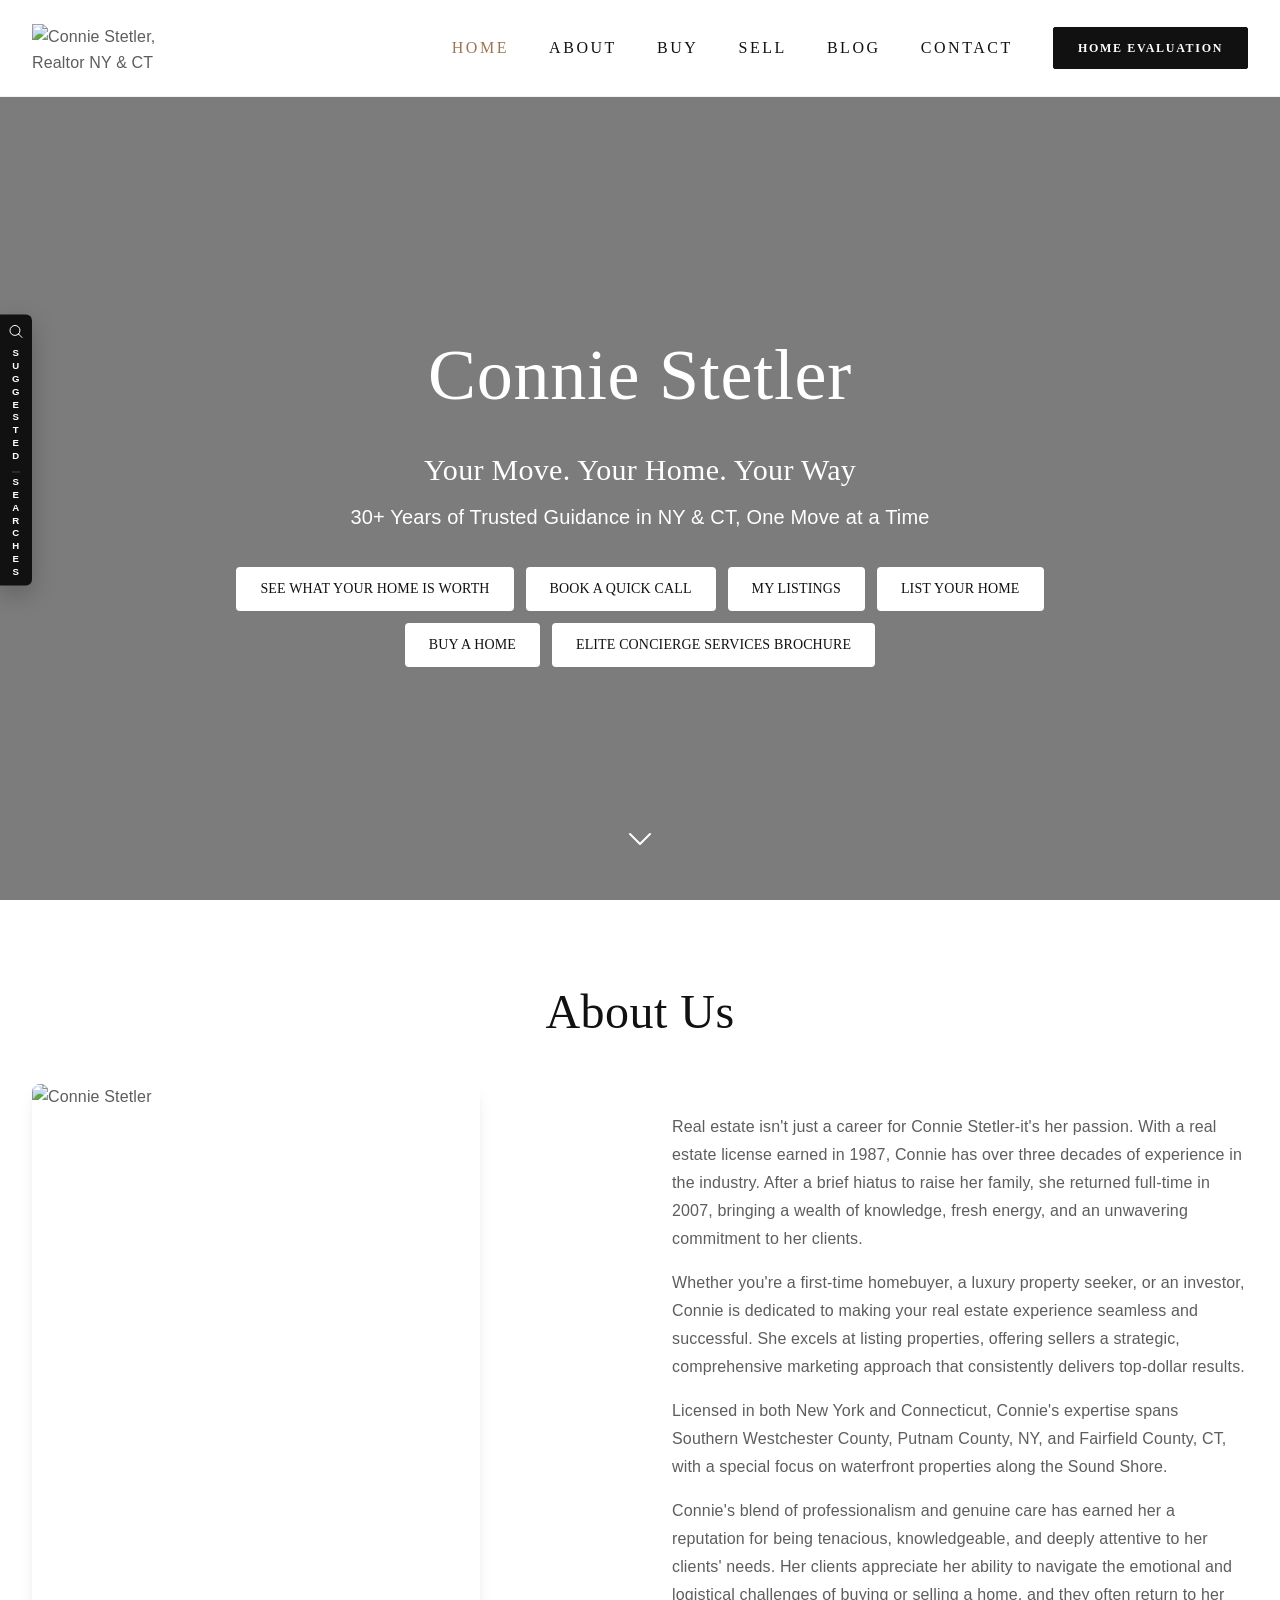
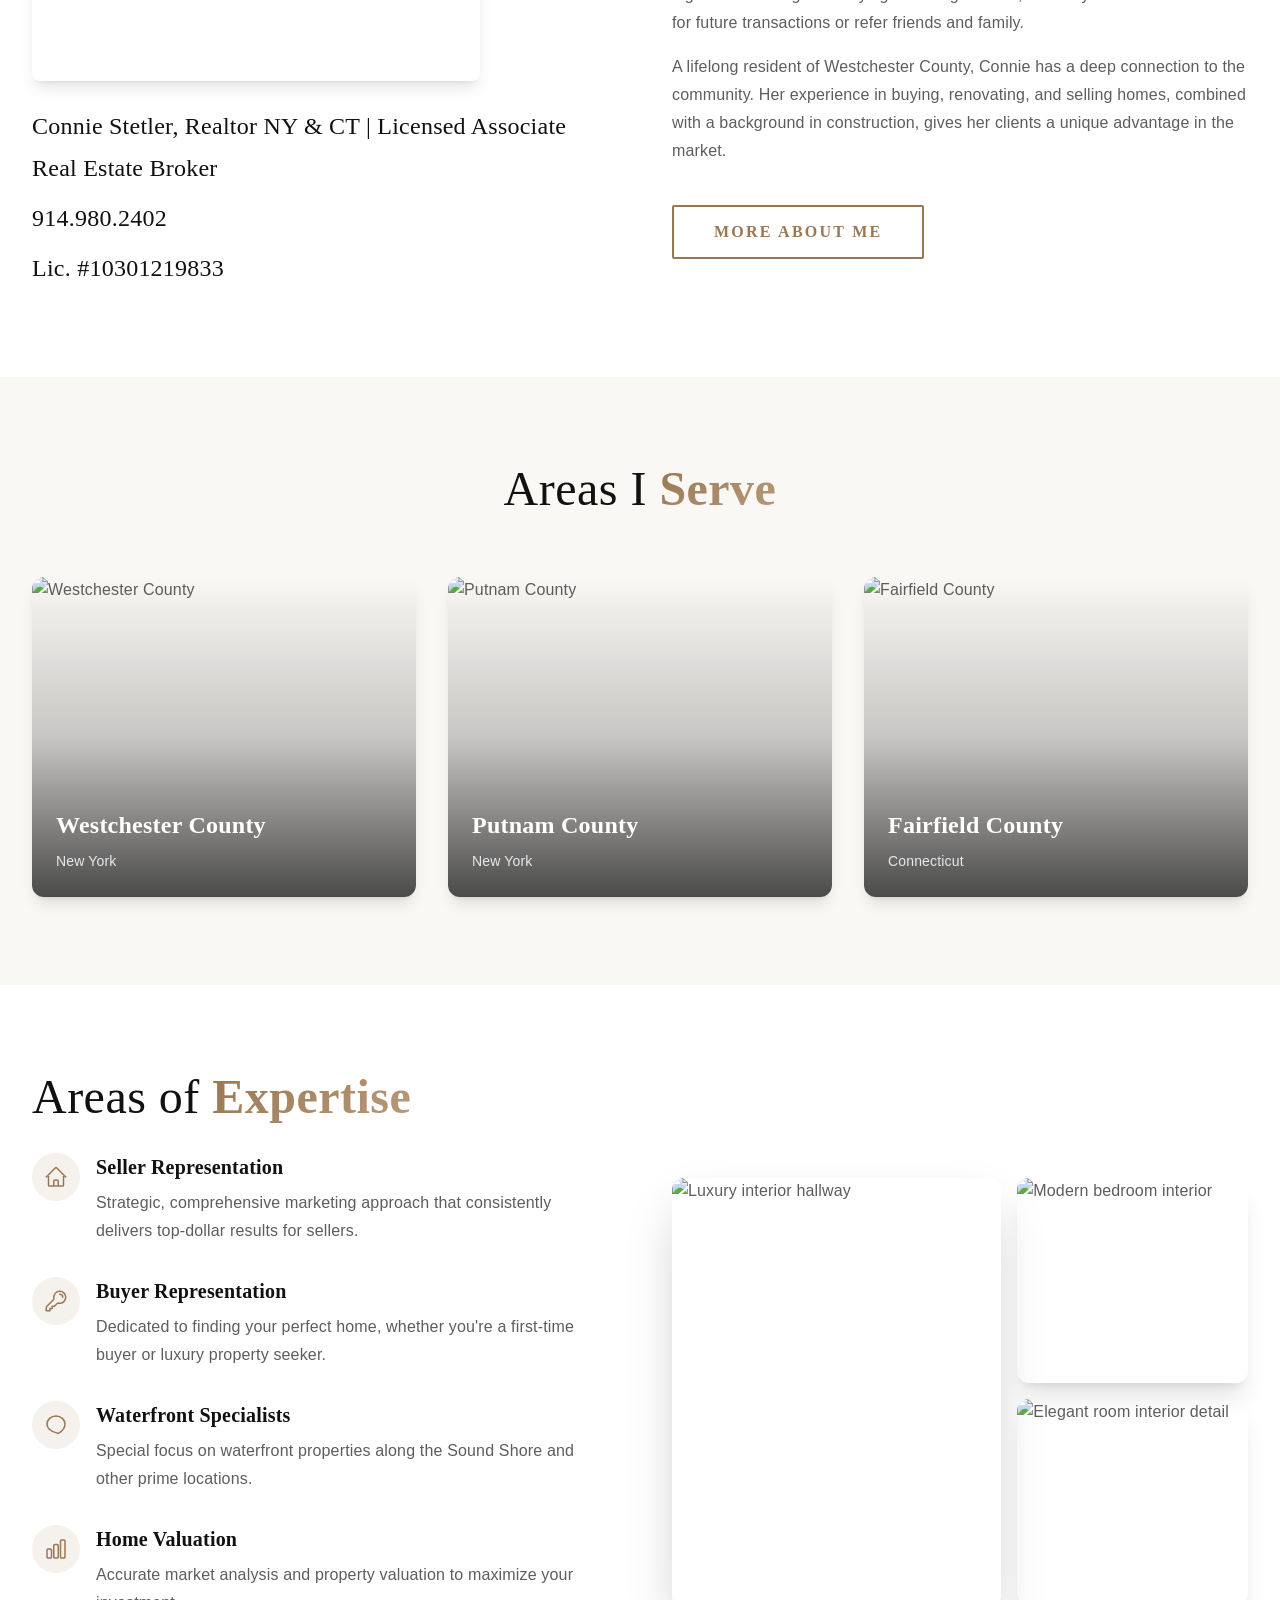
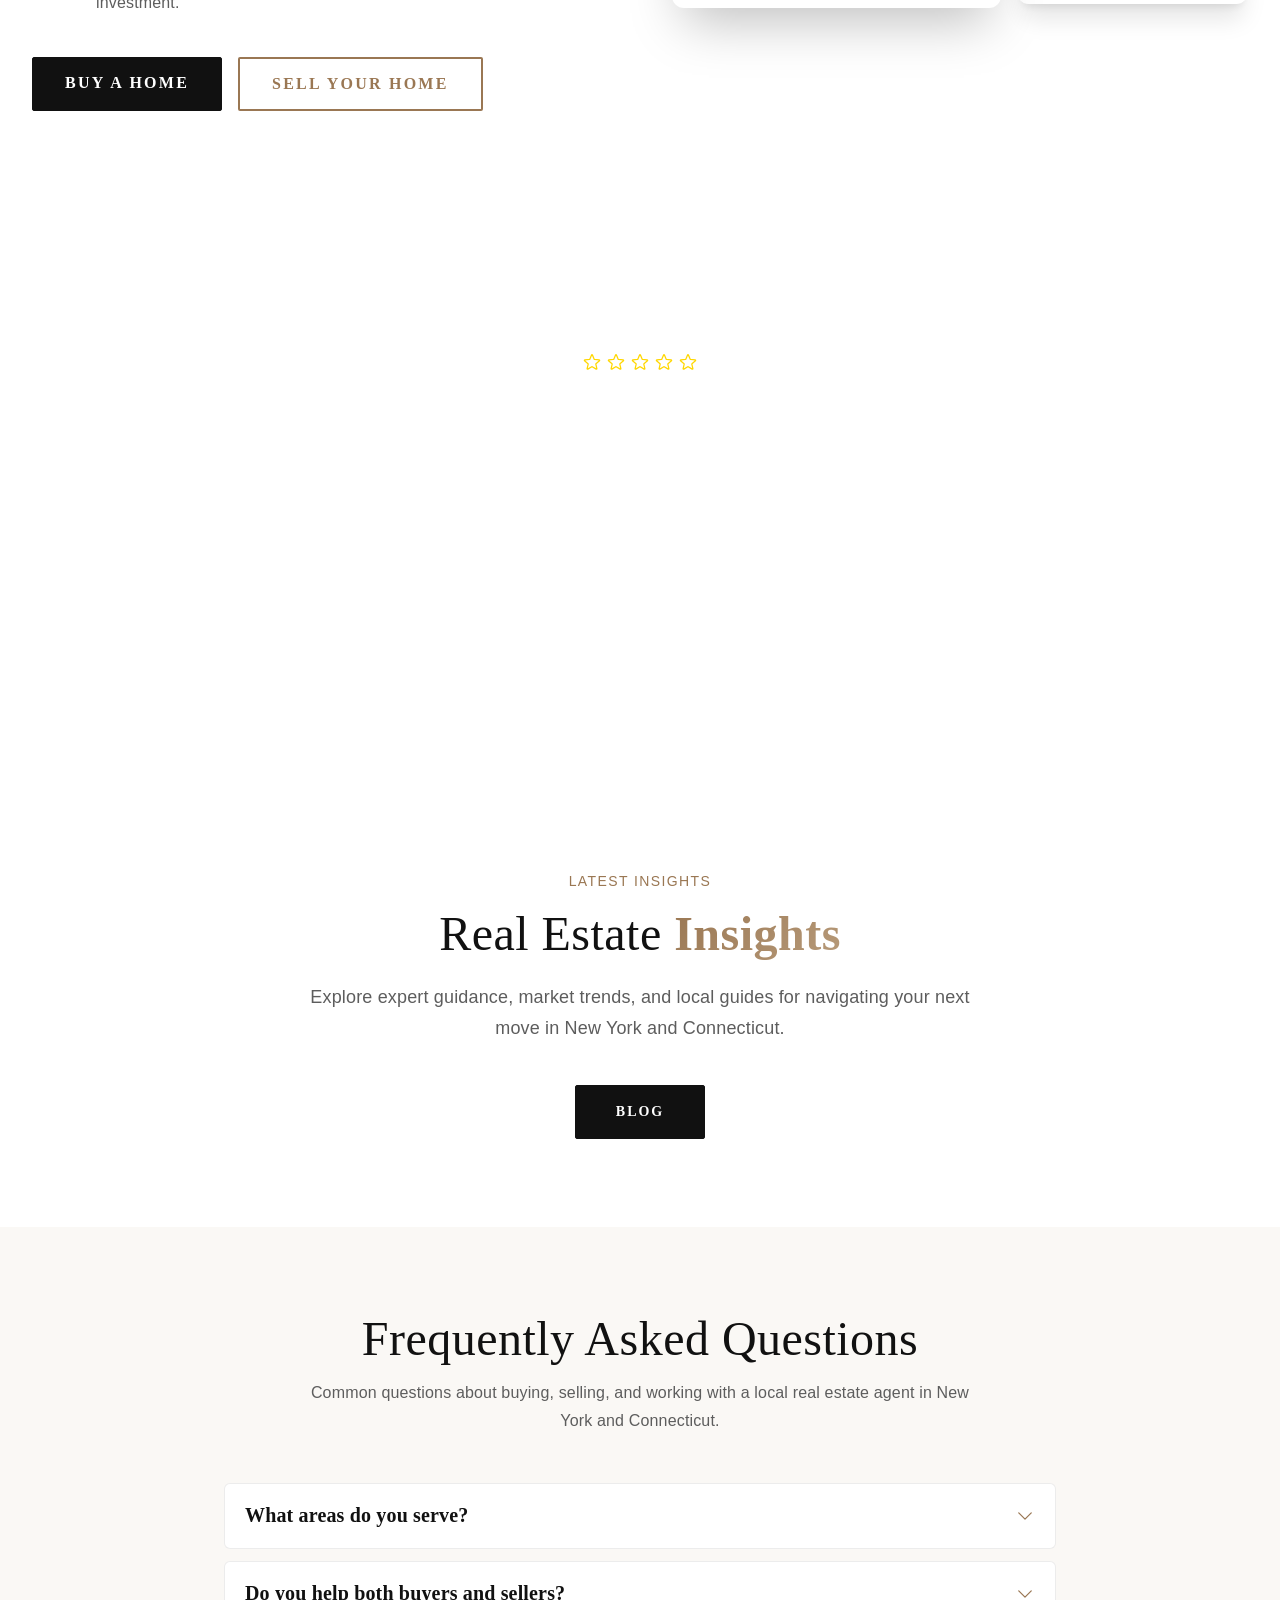
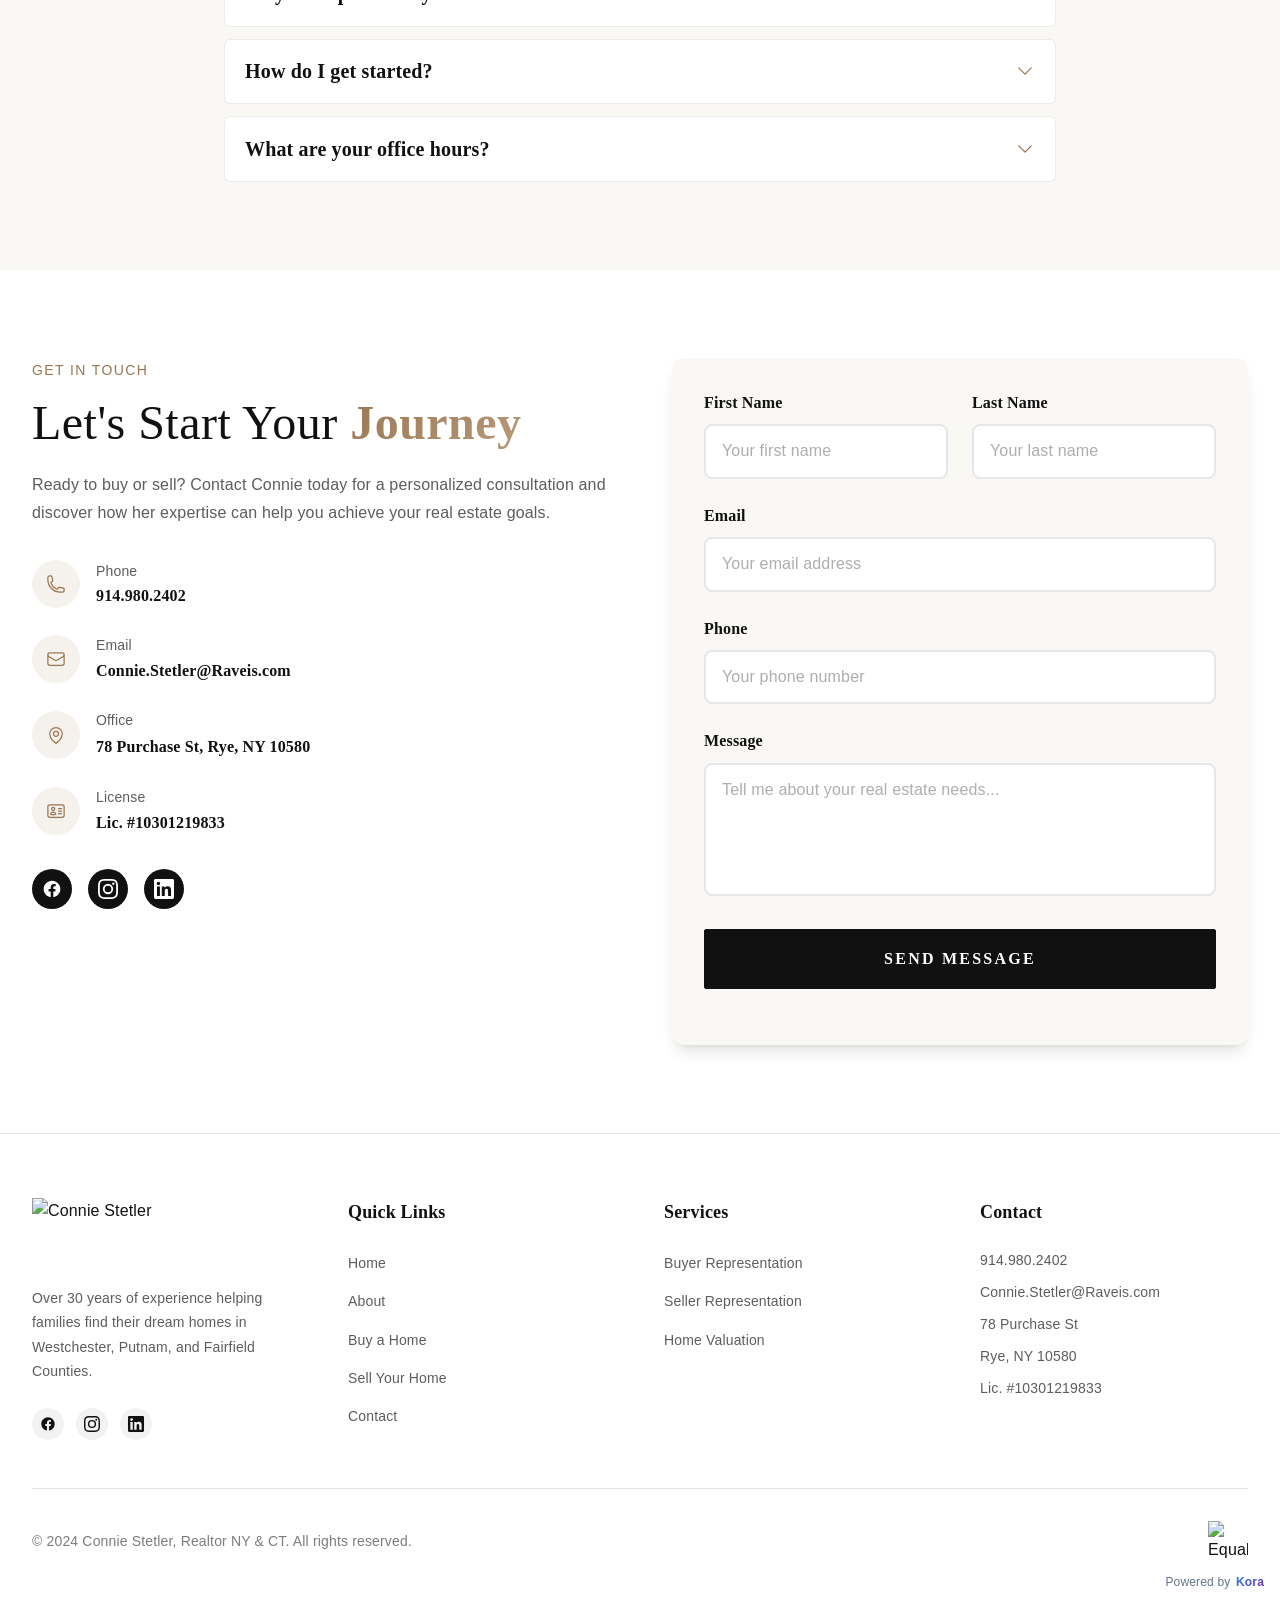
==== commit 83d9c8ad: "Remove hero newsletter/guide links and add centered blog button to home" ====
--- a/index.html
+++ b/index.html
@@ -116,6 +116,7 @@
             businessId: "e24f2505-6638-440f-b23e-cd11e77d4948",
             recaptchaSiteKey: "6LcsdJYsAAAAAAur-h7cYlZuGJTmijNHmOi5kFH7"
         };
+        window.KORA_CONFIG = Object.assign(window.KORA_CONFIG || {}, window.KORA_SITE_CONFIG);
     </script>
 <header id="site-header"></header>
 <main>
@@ -143,12 +144,6 @@
                             </a>
 <a class="bg-white text-[#111111] px-6 py-3 rounded font-josefin tracking-wide uppercase text-sm hover:bg-gray-100 transition-all" href="https://calendly.com/connie-stetler/10-minute-discovery-call" rel="noopener noreferrer" target="_blank">
                                 Book a Quick Call
-                            </a>
-<a class="bg-white text-[#111111] px-6 py-3 rounded font-josefin tracking-wide uppercase text-sm hover:bg-gray-100 transition-all" href="https://canva.link/lprhbqtaw8kpbqk" rel="noopener noreferrer" target="_blank">
-                                Summer Fun Guide
-                            </a>
-<a class="bg-white text-[#111111] px-6 py-3 rounded font-josefin tracking-wide uppercase text-sm hover:bg-gray-100 transition-all" href="https://www.raveis.com/home/video/?wm_video_id=g1ndf3ee4921m684&amp;autoplay=1&amp;wm_seek=0" target="_blank">
-                                Latest Newsletter
                             </a>
 <a class="bg-white text-[#111111] px-6 py-3 rounded font-josefin tracking-wide uppercase text-sm hover:bg-gray-100 transition-all" href="https://www.raveis.com/Agent/ConnieStetler?utm_source=just-listed-sold&utm_medium=email&utm_campaign=just-listed#listings" rel="noopener noreferrer" target="_blank">
                                 My Listings
@@ -376,6 +371,23 @@
 </div>
 </div>
 </section>
+<!-- Blog Section -->
+<section class="py-24 bg-white" id="blog">
+<div class="max-w-7xl mx-auto px-4 sm:px-6 lg:px-8 text-center scale-in">
+<p class="text-primary font-poppins text-sm tracking-widest uppercase mb-4">Latest Insights</p>
+<h2 class="text-4xl md:text-5xl font-josefin font-light text-[#111111] mb-6">
+                    Real Estate <span class="font-semibold text-gradient">Insights</span>
+</h2>
+<p class="text-[#5D5D5D] font-poppins text-lg max-w-2xl mx-auto mb-10 leading-relaxed">
+                    Explore expert guidance, market trends, and local guides for navigating your next move in New York and Connecticut.
+</p>
+<div class="flex justify-center">
+<a class="btn-primary text-white px-10 py-4 rounded font-josefin tracking-wider uppercase text-sm inline-block" href="blog.html">
+                    Blog
+</a>
+</div>
+</div>
+</section>
 <!-- FAQ Section -->
 <section class="py-24 bg-[#FAF8F5]" id="faq">
 <div class="max-w-4xl mx-auto px-4 sm:px-6 lg:px-8">
@@ -517,7 +529,7 @@
 <label class="block text-[#111111] font-josefin font-semibold mb-2">Message</label>
 <textarea class="input-field w-full px-4 py-3 rounded-lg bg-white focus:outline-none resize-none" name="message" placeholder="Tell me about your real estate needs..." rows="4"></textarea>
 </div>
-<div class="g-recaptcha" data-sitekey=""></div>
+<div class="g-recaptcha" data-sitekey="6LcsdJYsAAAAAAur-h7cYlZuGJTmijNHmOi5kFH7"></div>
 <button class="btn-primary w-full text-white py-4 rounded-lg font-josefin font-semibold tracking-wider uppercase" type="submit">
                             Send Message
                         </button>
@@ -579,6 +591,93 @@
 </div>
 <footer id="site-footer">
 </footer>
+<script>
+(function () {
+  var form = document.getElementById('home-contact-form');
+  if (!form) return;
+  var cfg = window.KORA_SITE_CONFIG || window.KORA_CONFIG || {};
+  var apiBaseUrl = (cfg.apiBaseUrl || '').replace(/\/+$/, '');
+  var businessId = cfg.businessId;
+  var siteKey = cfg.recaptchaSiteKey;
+  var statusEl = form.querySelector('.form-status');
+  var submitBtn = form.querySelector('button[type="submit"]');
+  var widget = form.querySelector('.g-recaptcha');
+
+  function setStatus(msg) { if (statusEl) statusEl.textContent = msg; }
+
+  if (!siteKey) {
+    if (widget && widget.parentNode) widget.parentNode.removeChild(widget);
+    if (submitBtn) submitBtn.disabled = true;
+    setStatus('Form temporarily unavailable.');
+  } else if (widget) {
+    widget.setAttribute('data-sitekey', siteKey);
+  }
+
+  function loadRecaptcha() {
+    if (!siteKey) return;
+    if (window.grecaptcha || document.querySelector('script[src*="recaptcha/api.js"]')) return;
+    var s = document.createElement('script');
+    s.src = 'https://www.google.com/recaptcha/api.js';
+    s.async = true;
+    s.defer = true;
+    document.head.appendChild(s);
+  }
+  form.addEventListener('focusin', loadRecaptcha, { once: true });
+
+  function val(name) {
+    var el = form.querySelector('[name="' + name + '"]');
+    return el ? (el.value || '').trim() : '';
+  }
+
+  form.addEventListener('submit', function (e) {
+    e.preventDefault();
+    e.stopImmediatePropagation();
+    if (!siteKey) { setStatus('Form temporarily unavailable.'); return; }
+    loadRecaptcha();
+
+    var name = (val('first_name') + ' ' + val('last_name')).trim();
+    var email = val('email');
+    var message = val('message');
+    var phone = val('phone');
+
+    if (!name || !email || !message) { setStatus('Please enter your name, email and message.'); return; }
+    if (!/^[^\s@]+@[^\s@]+\.[^\s@]+$/.test(email)) { setStatus('Please enter a valid email address.'); return; }
+    if (!window.grecaptcha || typeof window.grecaptcha.getResponse !== 'function') {
+      setStatus('Security check loading — please try again.');
+      return;
+    }
+    var token = window.grecaptcha.getResponse();
+    if (!token) { setStatus('Please complete the security check.'); return; }
+
+    var formData = { name: name, email: email, message: message };
+    if (phone) formData.phone = phone;
+
+    if (submitBtn) submitBtn.disabled = true;
+    setStatus('Sending…');
+
+    fetch(apiBaseUrl + '/api/v1/public/forms/submit', {
+      method: 'POST',
+      headers: { 'Content-Type': 'application/json' },
+      body: JSON.stringify({
+        business_id: businessId,
+        form_type: 'contact',
+        form_data: formData,
+        submitter_email: email,
+        captcha_token: token
+      })
+    }).then(function (res) {
+      if (!res.ok) throw new Error('Request failed');
+      form.reset();
+      setStatus('Thank you! Your message has been sent.');
+    }).catch(function () {
+      setStatus('Sorry, something went wrong. Please try again or call 914.980.2402.');
+    }).then(function () {
+      if (submitBtn) submitBtn.disabled = false;
+      try { window.grecaptcha.reset(); } catch (err) {}
+    });
+  });
+})();
+</script>
 <script src="js/includes.js"></script>
 <script defer="" src="js/main.js"></script>
 <script defer="" src="js/forms.js"></script>
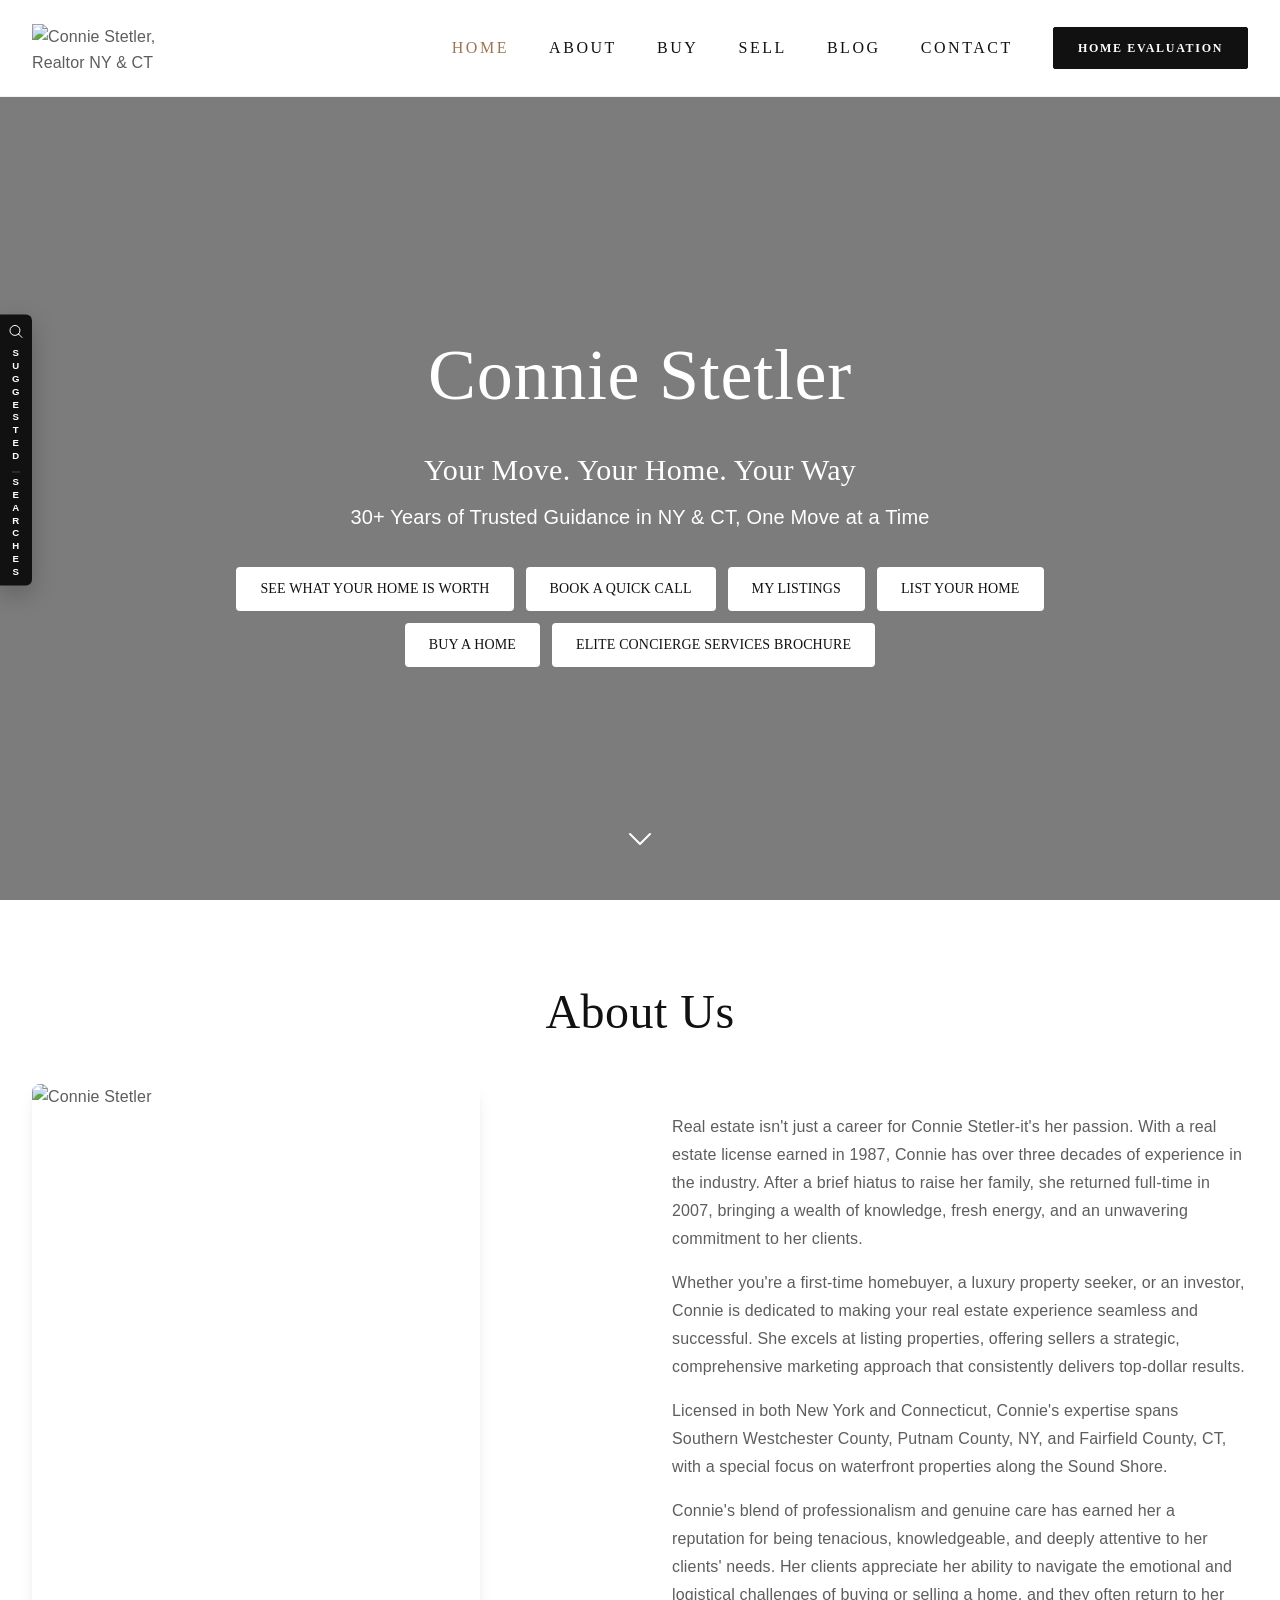
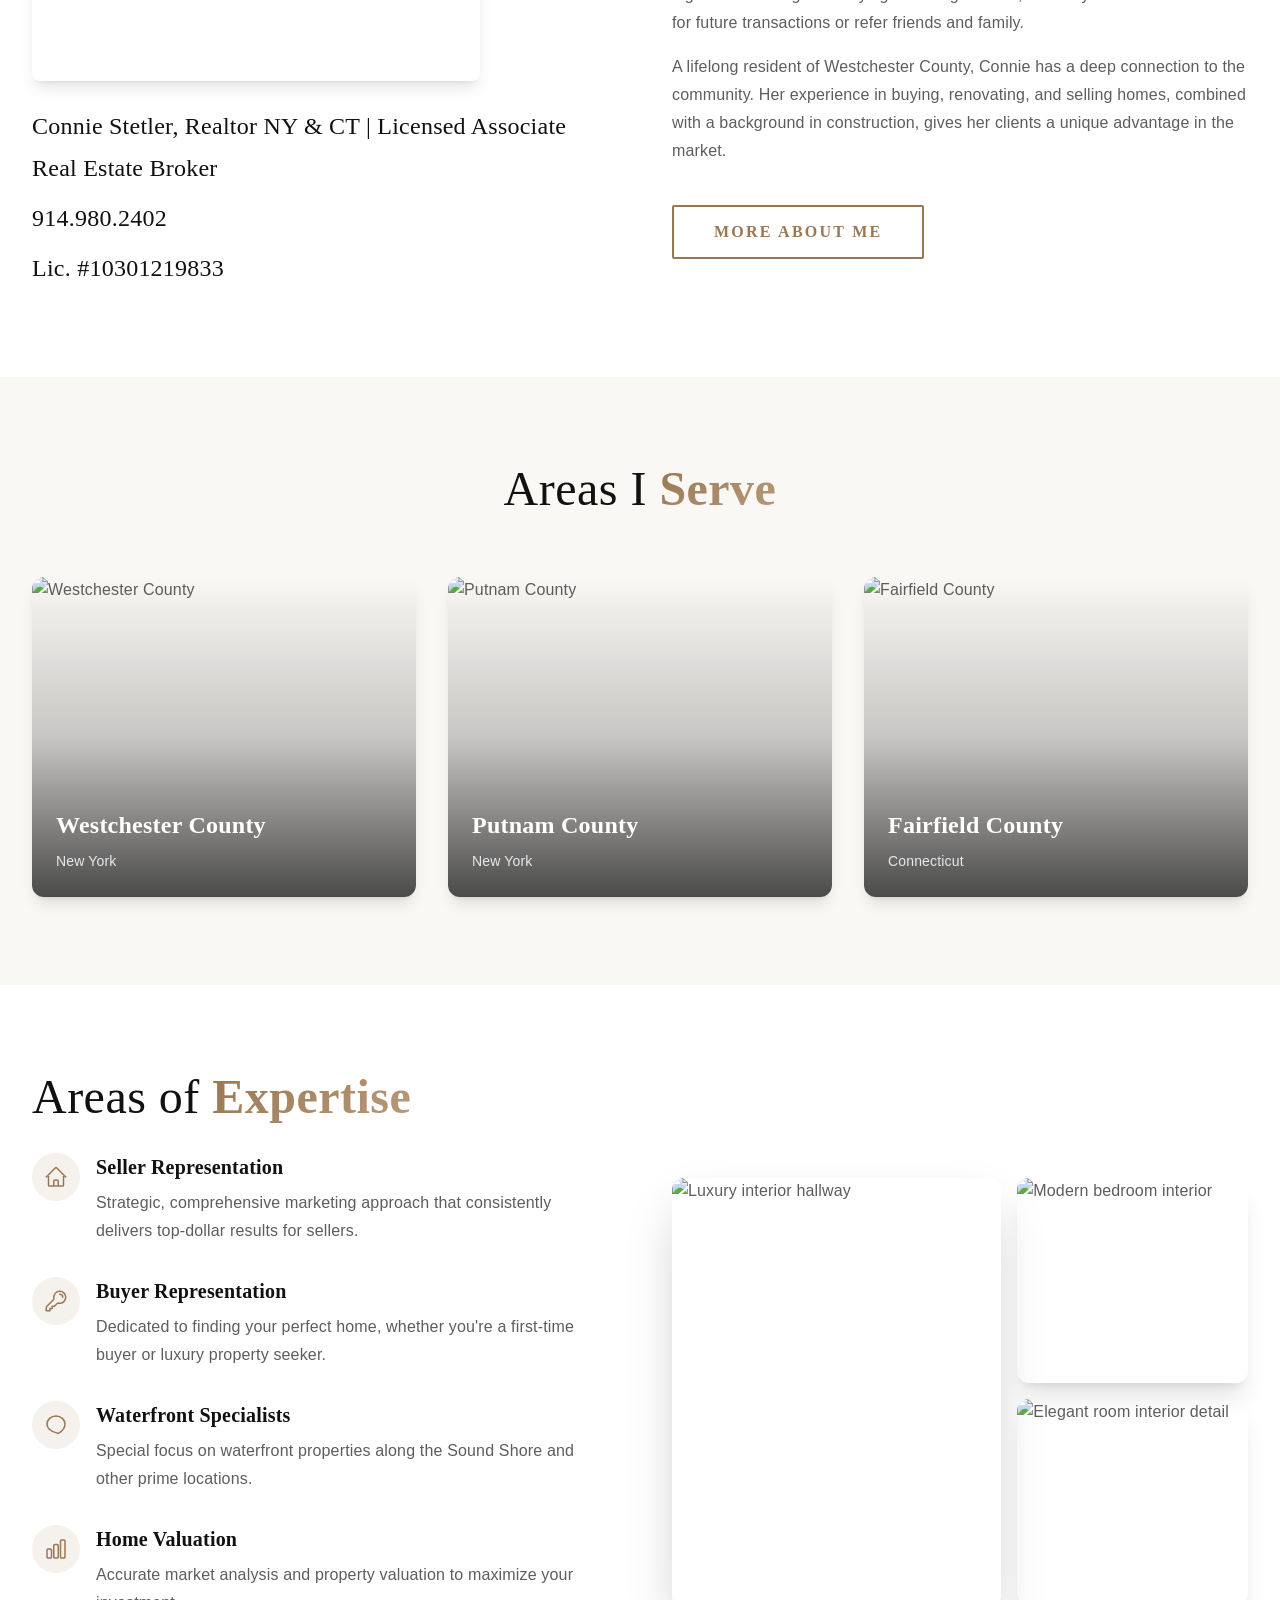
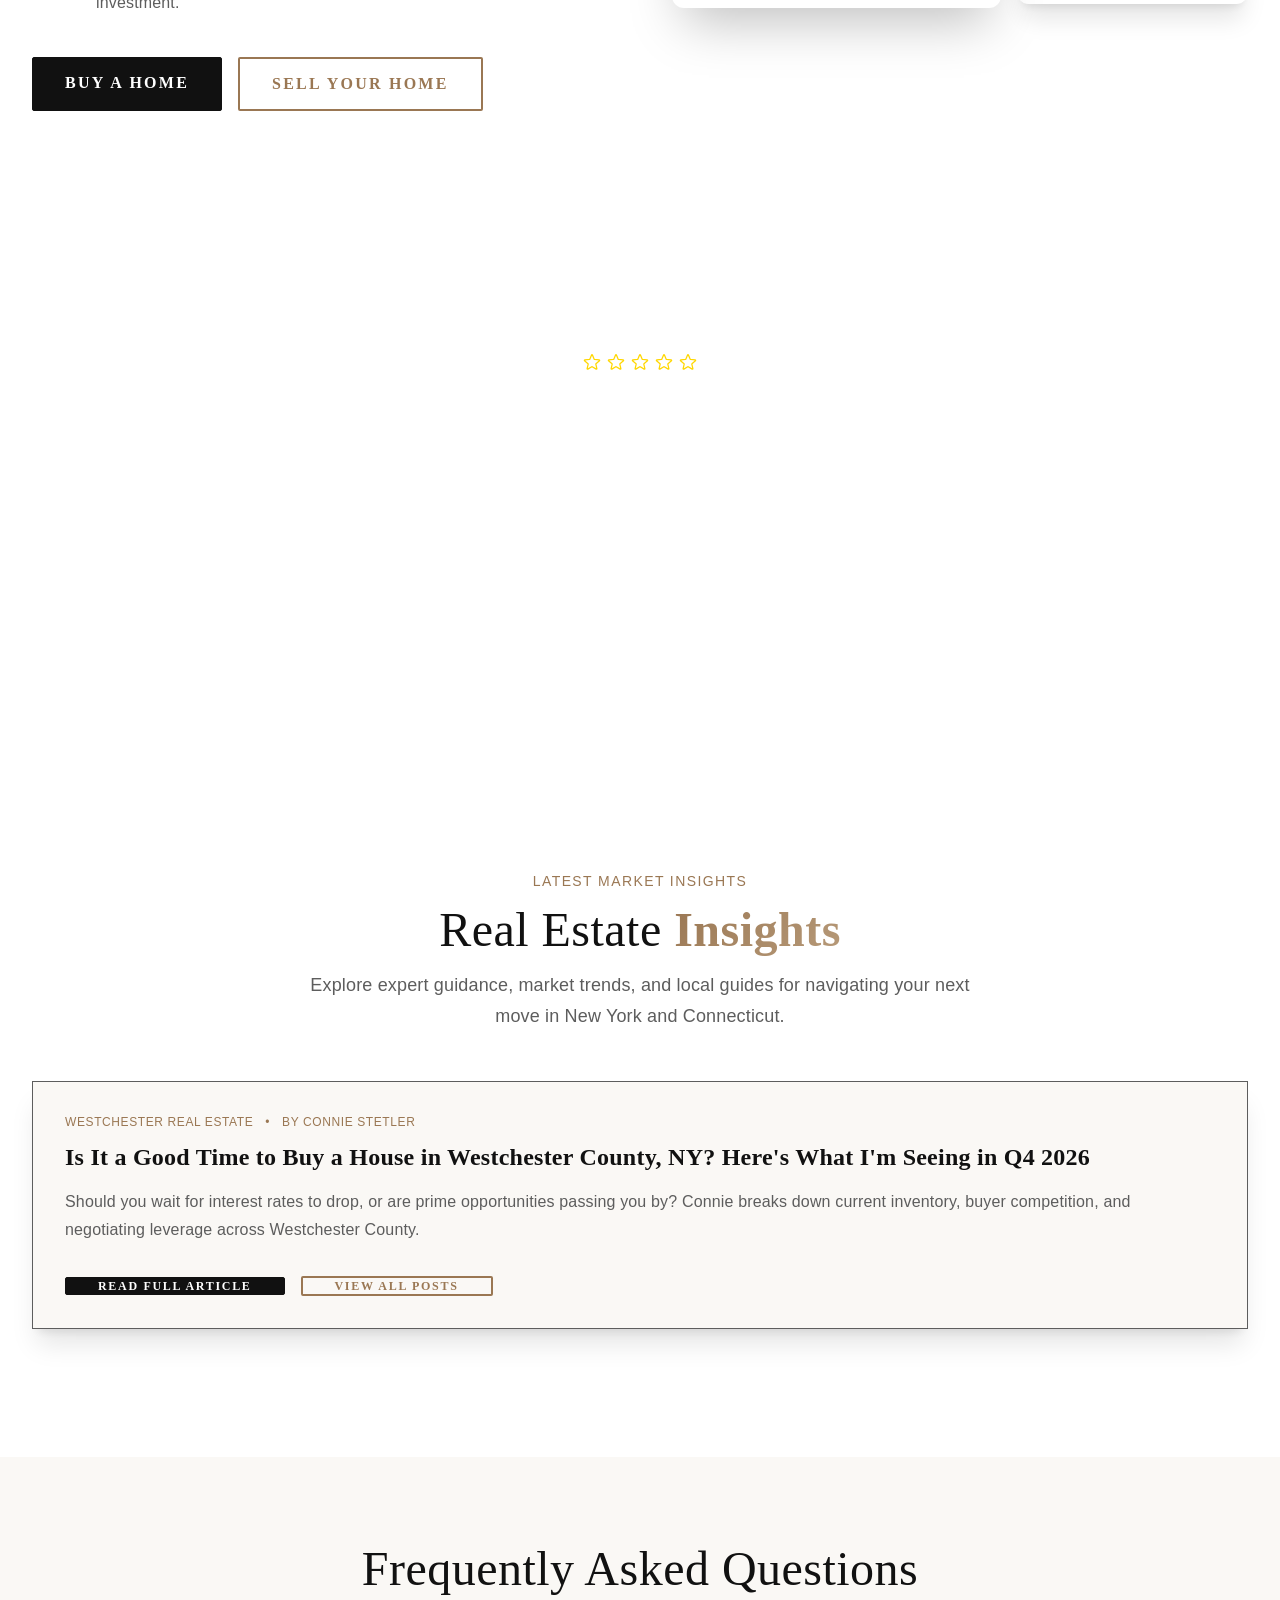
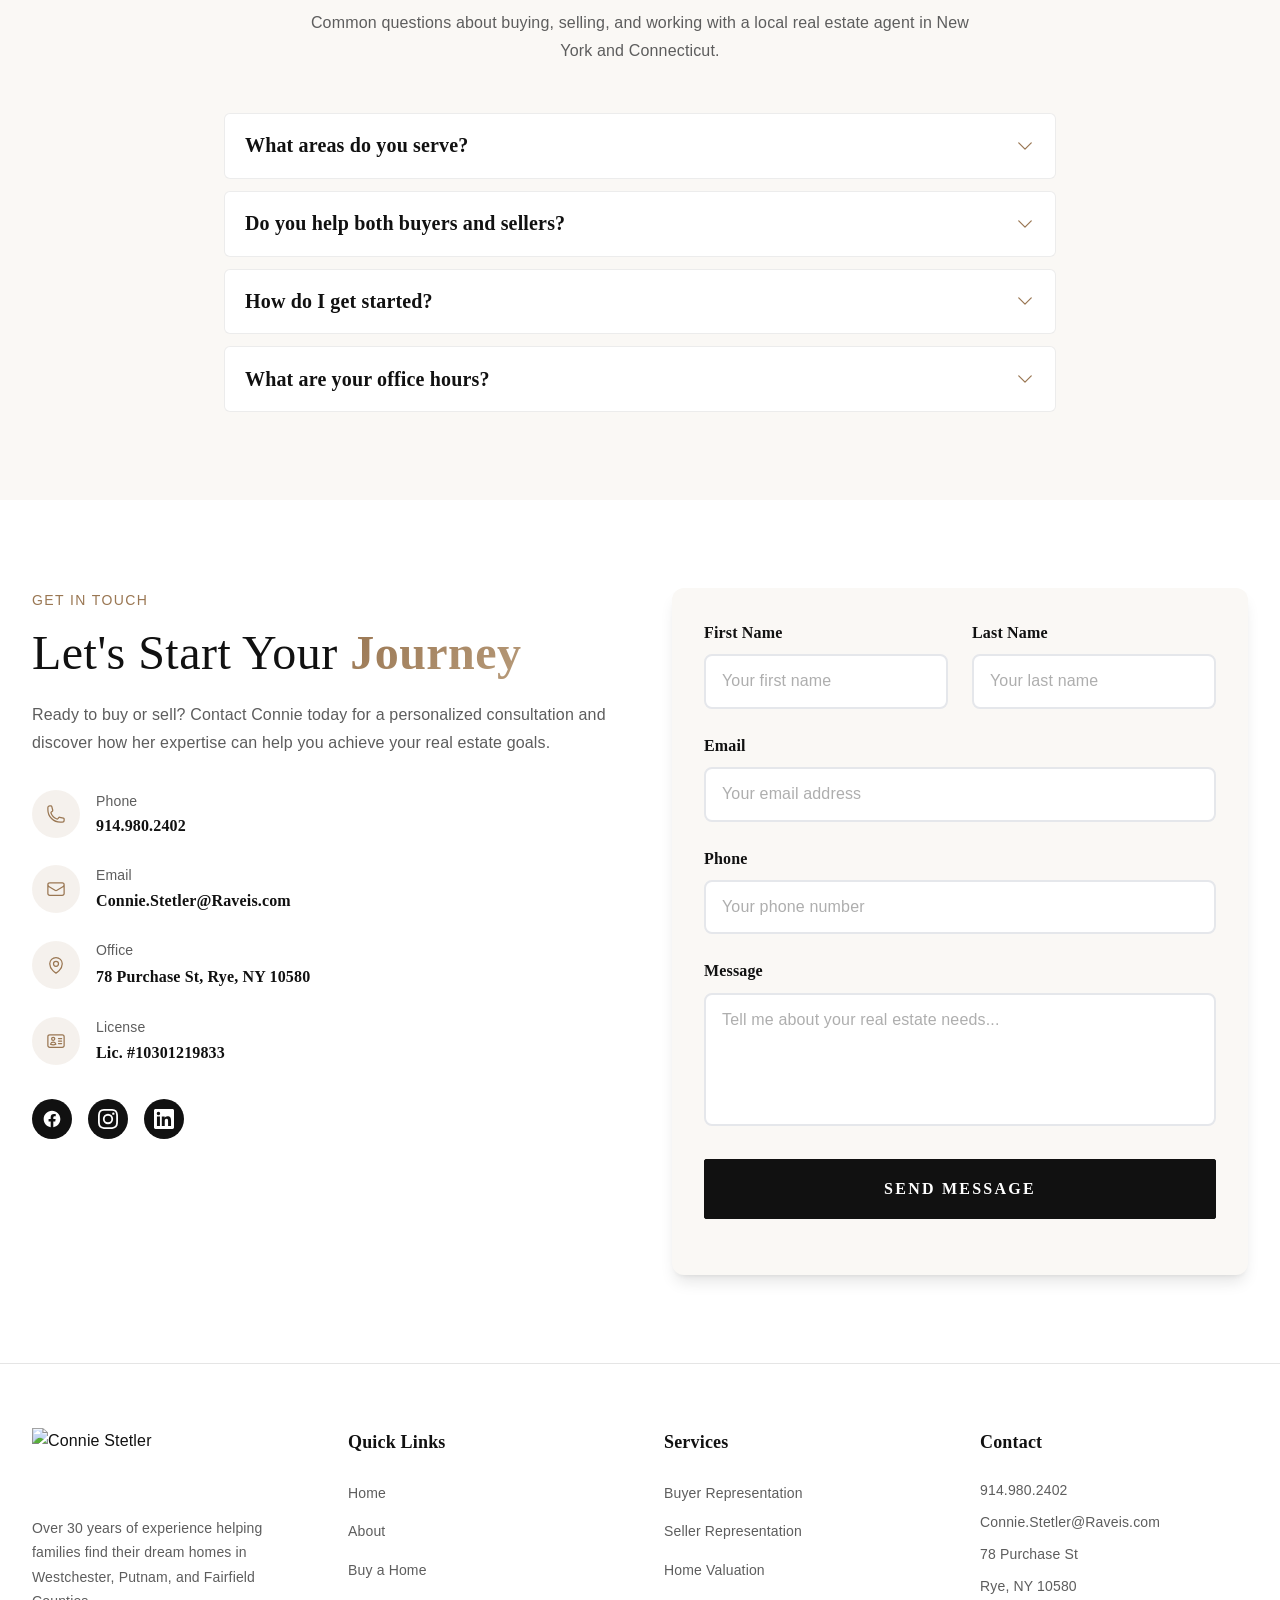
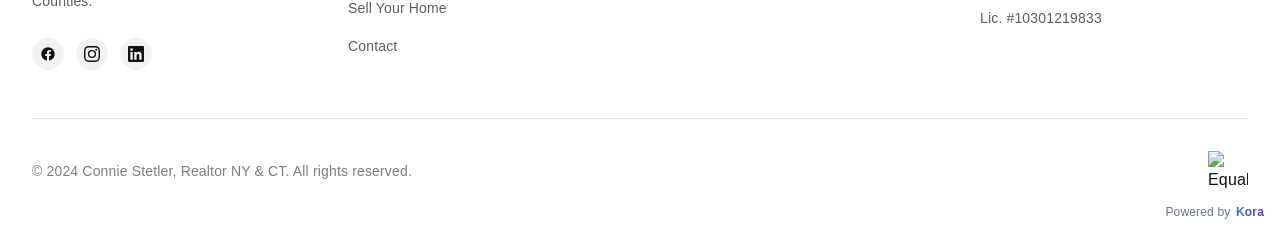
==== commit ccfa21e4: "Update Westchester blog post title, add image, and highlight on homepage" ====
--- a/index.html
+++ b/index.html
@@ -373,18 +373,50 @@
 </section>
 <!-- Blog Section -->
 <section class="py-24 bg-white" id="blog">
-<div class="max-w-7xl mx-auto px-4 sm:px-6 lg:px-8 text-center scale-in">
-<p class="text-primary font-poppins text-sm tracking-widest uppercase mb-4">Latest Insights</p>
-<h2 class="text-4xl md:text-5xl font-josefin font-light text-[#111111] mb-6">
+<div class="max-w-7xl mx-auto px-4 sm:px-6 lg:px-8">
+<div class="text-center mb-12 scale-in">
+<p class="text-primary font-poppins text-sm tracking-widest uppercase mb-3">Latest Market Insights</p>
+<h2 class="text-4xl md:text-5xl font-josefin font-light text-[#111111] mb-4">
                     Real Estate <span class="font-semibold text-gradient">Insights</span>
 </h2>
-<p class="text-[#5D5D5D] font-poppins text-lg max-w-2xl mx-auto mb-10 leading-relaxed">
+<p class="text-[#5D5D5D] font-poppins text-lg max-w-2xl mx-auto leading-relaxed">
                     Explore expert guidance, market trends, and local guides for navigating your next move in New York and Connecticut.
 </p>
-<div class="flex justify-center">
-<a class="btn-primary text-white px-10 py-4 rounded font-josefin tracking-wider uppercase text-sm inline-block" href="blog.html">
-                    Blog
-</a>
+</div>
+
+<!-- Highlighted Featured Blog Post -->
+<div class="bg-[#FAF8F5] border border-[#9A7753]/20 rounded-2xl overflow-hidden shadow-xl scale-in mb-10">
+<div class="grid lg:grid-cols-12 gap-0 items-stretch">
+<div class="lg:col-span-6 relative overflow-hidden group min-h-[280px] sm:min-h-[340px] lg:min-h-[420px]">
+<img alt="Is It a Good Time to Buy a House in Westchester County, NY? Here's What I'm Seeing in Q4 2026" class="absolute inset-0 w-full h-full object-cover group-hover:scale-105 transition-transform duration-700" decoding="async" height="480" loading="lazy" src="https://quseprdus1.blob.core.windows.net/kora-business-images/user-media/e24f2505-6638-440f-b23e-cd11e77d4948/de8c94d8-887e-4625-825f-ec262dbc28df/1775651677_7sbj3i.jpg" width="720"/>
+<div class="absolute top-4 left-4 bg-[#111111]/90 backdrop-blur-xs text-white px-3.5 py-1.5 rounded text-xs font-josefin tracking-widest uppercase">
+    Featured Post
+</div>
+</div>
+<div class="lg:col-span-6 p-8 sm:p-10 lg:p-12 flex flex-col justify-center">
+<div class="flex items-center gap-3 text-xs uppercase tracking-wider text-primary font-poppins font-medium mb-3">
+    <span>Westchester Real Estate</span>
+    <span>•</span>
+    <span>By Connie Stetler</span>
+</div>
+<h3 class="text-2xl sm:text-3xl lg:text-4xl font-josefin font-semibold text-[#111111] mb-4 leading-tight">
+    <a class="hover:text-primary transition-colors" href="blog-post-westchester-2026.html">
+        Is It a Good Time to Buy a House in Westchester County, NY? Here's What I'm Seeing in Q4 2026
+    </a>
+</h3>
+<p class="text-[#5D5D5D] font-poppins mb-6 leading-relaxed">
+    Should you wait for interest rates to drop, or are prime opportunities passing you by? Connie breaks down current inventory, buyer competition, and negotiating leverage across Westchester County.
+</p>
+<div class="flex flex-wrap items-center gap-4 pt-2">
+<a class="btn-primary text-white px-8 py-3.5 rounded font-josefin tracking-wider uppercase text-xs inline-block" href="blog-post-westchester-2026.html">
+    Read Full Article
+</a>
+<a class="btn-outline text-primary px-8 py-3.5 rounded font-josefin tracking-wider uppercase text-xs inline-block" href="blog.html">
+    View All Posts
+</a>
+</div>
+</div>
+</div>
 </div>
 </div>
 </section>
